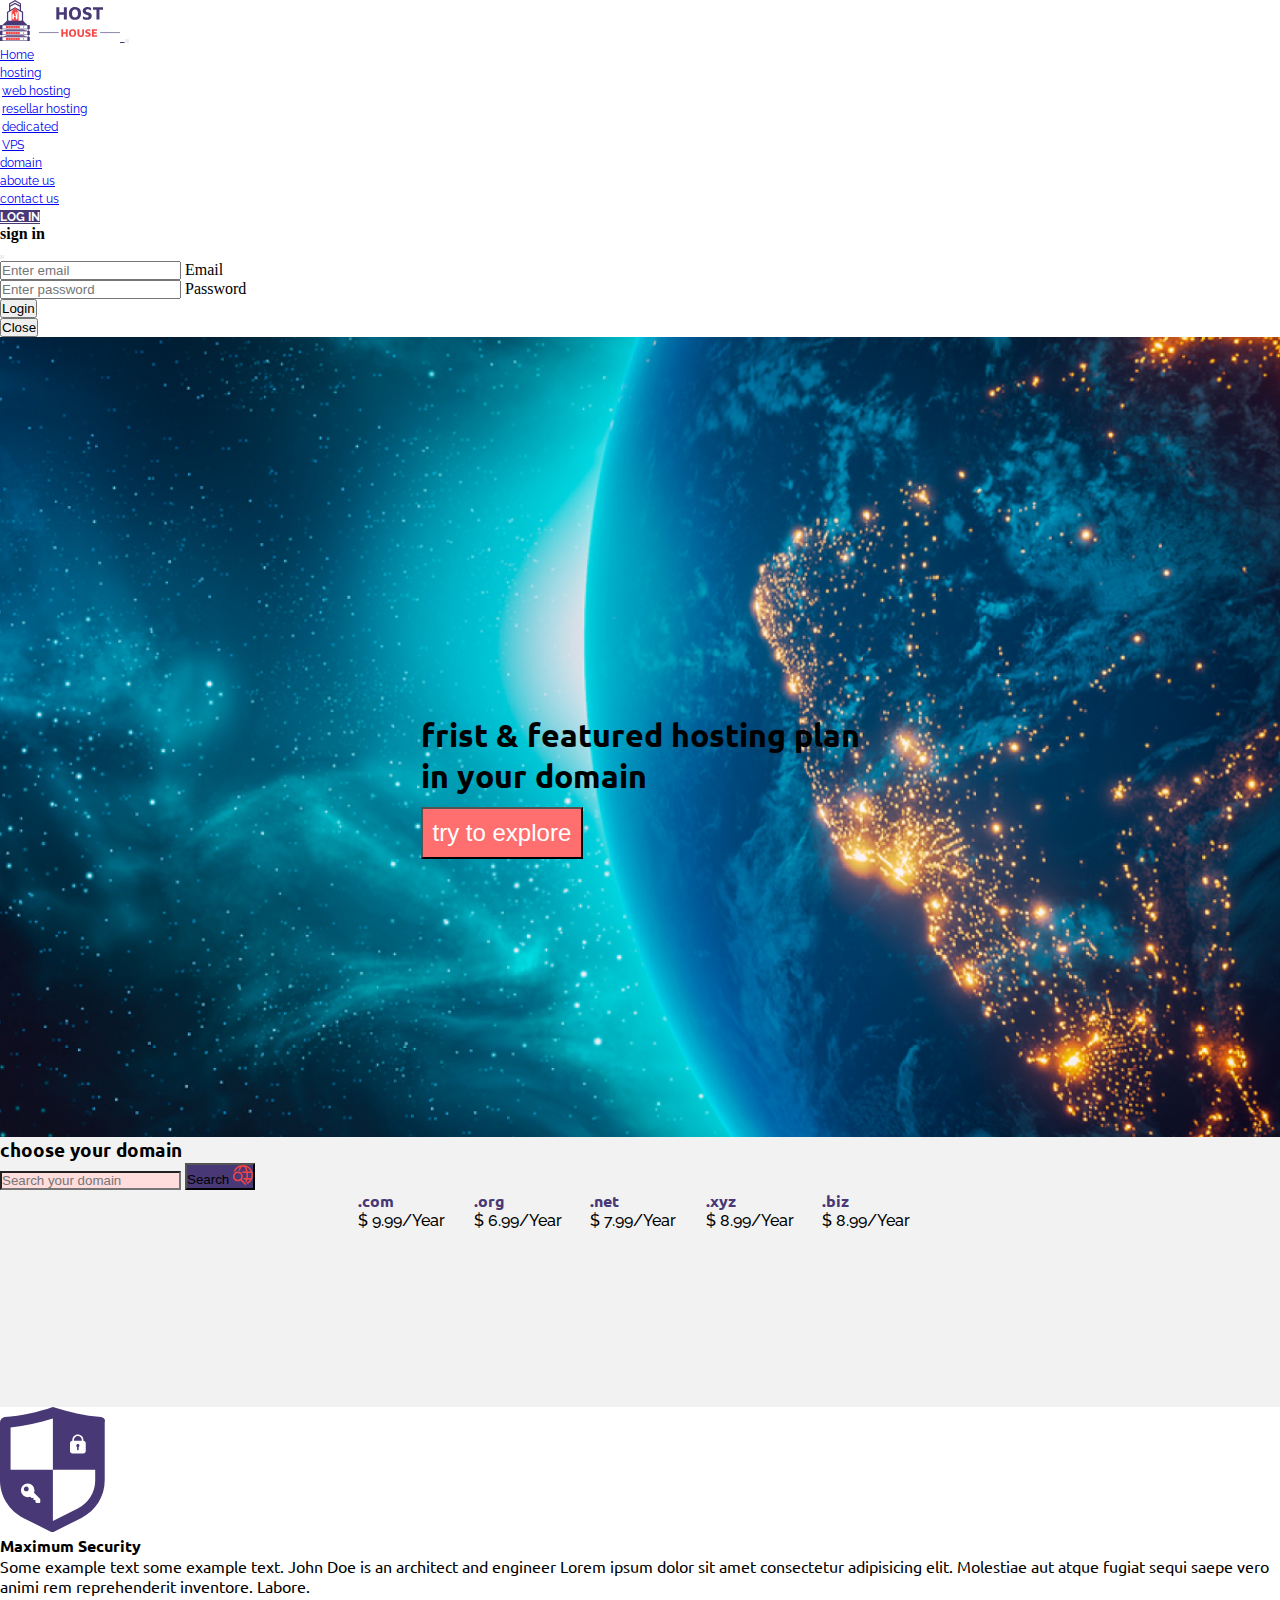
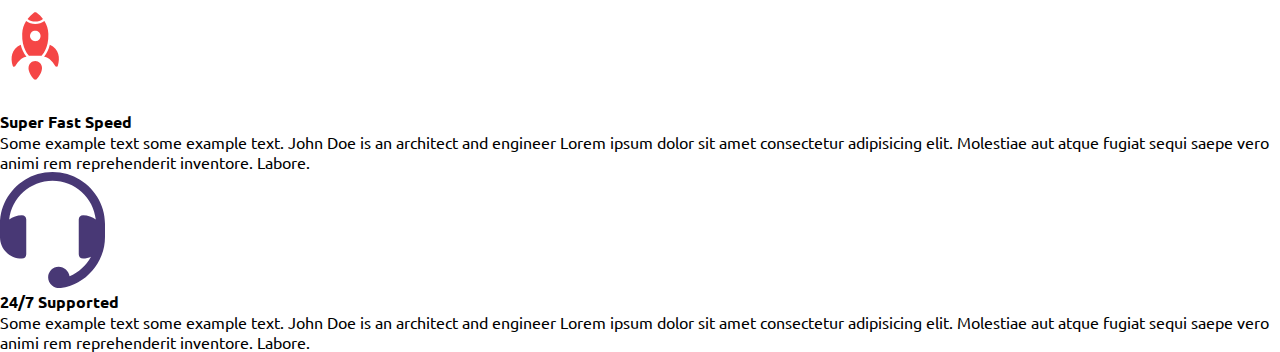
==== host-house-html.html @ 208cf55f "home older file" ====
<!doctype html>
<html lang="en">

<head>
    <title>host-house </title>
    <!-- Required meta tags -->
    <meta charset="utf-8" />
    <meta name="viewport" content="width=device-width, initial-scale=1, shrink-to-fit=no" />
    <link rel="stylesheet" href="host-house-css.css">

    <!-- Bootstrap CSS v5.2.1 -->
    <link href="https://cdn.jsdelivr.net/npm/bootstrap@5.3.2/dist/css/bootstrap.min.css" rel="stylesheet"
        integrity="sha384-T3c6CoIi6uLrA9TneNEoa7RxnatzjcDSCmG1MXxSR1GAsXEV/Dwwykc2MPK8M2HN" crossorigin="anonymous" />
</head>

<body>
        <!--start navbar -->
        <section>
            <div class="container">
                <nav class="navbar navbar-expand-md fw-medium">
                    <a class="navbar-brand" href="#">
                        <img src="./host-house-logo.svg" alt="host-house-logo" width="120px">
                    </a>
                    <!-- collapse button  -->
                    <button class="navbar-toggler float-left" type="button" data-bs-toggle="collapse"
                        data-bs-target="#mynavbar">
                        <span class="navbar-toggler-icon"></span>
                    </button>
                    <div class="collapse navbar-collapse" id="mynavbar">
                        <ul class="navbar-nav text-nowrap text-capitalize ms-auto">
                            <li class="nav-item"><a class="nav-link active" href="#">Home</a></li>

                            <li class="nav-item dropdown">
                                <a class="nav-link dropdown-toggle" role="button" data-bs-toggle="dropdown"
                                    href="#">hosting
                                </a>

                                <ul class="dropdown-menu fw-medium text-dark">

                                    <li class="dropdown-item"><a href="#" class="nav-link">web hosting</a></li>
                                    <li class="dropdown-item"><a href="#" class="nav-link">resellar hosting </a></li>
                                    <li class="dropdown-item"><a href="#" class="nav-link">dedicated</a></li>
                                    <li class="dropdown-item"><a href="#" class="nav-link">VPS</a></li>
                                </ul>
                            </li>

                            <li class="nav-item"><a class="nav-link" href="#">domain</a></li>
                            <li class="nav-item"><a class="nav-link" href="#">aboute us </a></li>
                            <li class="nav-item"><a class="nav-link" href="#">contact us </a></li>

                            <li class="nav-item"><a class="login_button btn py-1 px-3" data-bs-toggle="modal"
                                    data-bs-target="#myModal" href="#">log in</a></li>

                            <!-- modal hear -->
                            <div class="modal" id="myModal">
                                <div class="modal-dialog modal-dialog-centered  ">
                                    <div class="modal-content">

                                        <!-- Modal Header -->
                                        <div class="modal-header">
                                            <h4 class="modal-title fw-light ms-auto "> sign in </h4>
                                            <button type="button" class="btn-close" data-bs-dismiss="modal"></button>
                                        </div>

                                        <!-- Modal body -->
                                        <div class="modal-body">
                                            <form action="#">
                                                <div class="form-floating mb-3 mt-3">
                                                    <input type="text" class="form-control" id="email"
                                                        placeholder="Enter email" name="email">
                                                    <label for="email">Email</label>
                                                </div>
                                                <div class="form-floating mt-3 mb-3 ">
                                                    <input type="text" class="form-control" id="pwd"
                                                        placeholder="Enter password" name="pswd">
                                                    <label for="pwd">Password</label>
                                                </div>
                                                <button type="submit" class="btn btn-primary py-1">Login</button>
                                            </form>
                                        </div>

                                        <!-- Modal footer -->
                                        <div class="modal-footer">
                                            <button type="button" class="btn btn-danger w-100 py-0"
                                                data-bs-dismiss="modal">Close</button>
                                        </div>

                                    </div>
                                </div>
                            </div>
                            <!-- modal end -->
                        </ul>
                    </div>
                </nav>
            </div>
        </section>
        <!--end navbar -->

        <!-- start hero section  -->
        <section class="hero">
            <div class="container">
                    <div class="hero_content text-center">
                        <h1 class=" fw-bold text-uppercase text-white"> frist & featured hosting plan <br> in
                            your domain </h1>
                        <button type="button" class="mt-1 rounded border-0 text-capitalize text-nowrap"> try to explore </button>
                    </div>
            </div>
        </section>
        <!-- end hero section  -->

        <!-- start feature section -->
         <section class="feature">
            <div class="container mb-5">
                <div class="feature_content shadow rounded mb-5">
                    <h3 class="text-uppercase fw-bold text-center p-4">choose your domain </h3>

                    <form class="w-75 m-auto" action="#">
                        <div class="input-group mb-3">
                          <input type="text" class="form-control" placeholder="Search your domain" name="email">
                            <button style="background-color: #483875;" 
                             class="input-group-text fw-medium p-3 text-light" > Search <img class="mx-3" src="./search-logo.svg" alt="" width="20px"></button>
                        </div>
                      </form>

                      <div class="feature_hosting"> 
                        <div class="feature_child">
                            <h4 class="text-center">.com</h4>
                            <div class="text-center font_family">
                                <span class="fw-bold text-danger fs-5">$</span> 9.99/Year
                            </div>
                        </div>
                        <!--  -->
                        <div class="feature_child">
                            <h4 class="text-center">.org</h4>
                            <div class="text-center font_family">
                                <span class="fw-bold text-danger fs-5">$</span> 6.99/Year
                            </div>
                        </div>
                        <!--  -->
                        <div class="feature_child">
                            <h4 class="text-center">.net</h4>
                            <div class="text-center font_family">
                                <span class="fw-bold text-danger fs-5">$</span> 7.99/Year
                            </div>
                        </div>
                        <!--  -->
                        <div class="feature_child">
                            <h4 class="text-center">.xyz</h4>
                            <div class="text-center font_family">
                                <span class="fw-bold text-danger fs-5">$</span> 8.99/Year
                            </div>
                        </div>
                        <!--  -->
                        <div class="feature_child">
                            <h4 class="text-center">.biz</h4>
                            <div class="text-center font_family">
                                <span class="fw-bold text-danger fs-5">$</span> 8.99/Year
                            </div>
                        </div>
                        <!--  -->
                        
                      </div>
                </div>
            </div>
         </section>
        <!-- end feature section -->

        <!-- start card section  -->
         <section id="card">
            <div class="container mb-5">
                <div class="row">
                    <div class="col-lg-4 mt-5 col-md-6">
                        <div class="card border-0 text-center">
                            <img class="card-img-top m-auto p-4 " src="./shild-logo.svg" 
                            alt="Card image" style="width:105px">
                            <div class="card-body">
                              <h4 class=" p-3 card-title fw-bold">Maximum Security</h4>
                              <p class="card-text">Some example text some example text. John Doe is an architect and engineer Lorem ipsum dolor sit amet consectetur adipisicing elit. Molestiae aut atque fugiat sequi saepe vero animi rem reprehenderit inventore. Labore.</p>
                            </div>
                          </div>
                    </div>
                    <!--  -->
                    <div class="col-lg-4 mt-5 col-md-6">
                        <div class="card border-0 text-center">
                            <img class="card-img-top m-auto " src="./Launching-logo.svg" 
                            alt="Card image" style="width:70px">
                            <div class="card-body">
                              <h4 class=" p-3 card-title fw-bold">Super Fast Speed</h4>
                              <p class="card-text">Some example text some example text. John Doe is an architect and engineer Lorem ipsum dolor sit amet consectetur adipisicing elit. Molestiae aut atque fugiat sequi saepe vero animi rem reprehenderit inventore. Labore.</p>
                            </div>
                          </div>
                    </div>
                    <!--  -->
                    <div class="col-lg-4 mt-5 col-md-6">
                        <div class="card border-0 text-center">
                            <img class="card-img-top m-auto p-4" src="./headphone-logo.svg" 
                            alt="Card image" style="width:105px">
                            <div class="card-body">
                              <h4 class=" p-3 card-title fw-bold">24/7 Supported </h4>
                              <p class="card-text">Some example text some example text. John Doe is an architect and engineer Lorem ipsum dolor sit amet consectetur adipisicing elit. Molestiae aut atque fugiat sequi saepe vero animi rem reprehenderit inventore. Labore.</p>
                            </div>
                          </div>
                    </div>
                    <!--  -->
                </div>
            </div>
         </section>
        <!-- end card section  -->
         


    <main></main>
    <footer>
        <!-- place footer here -->
    </footer>
    <!-- Bootstrap JavaScript Libraries -->
    <script src="https://cdn.jsdelivr.net/npm/@popperjs/core@2.11.8/dist/umd/popper.min.js"
        integrity="sha384-I7E8VVD/ismYTF4hNIPjVp/Zjvgyol6VFvRkX/vR+Vc4jQkC+hVqc2pM8ODewa9r"
        crossorigin="anonymous"></script>

    <script src="https://cdn.jsdelivr.net/npm/bootstrap@5.3.2/dist/js/bootstrap.min.js"
        integrity="sha384-BBtl+eGJRgqQAUMxJ7pMwbEyER4l1g+O15P+16Ep7Q9Q+zqX6gSbd85u4mG4QzX+"
        crossorigin="anonymous"></script>
</body>

</html>
---- host-house-css.css ----
/* font link  */

@import url('https://fonts.googleapis.com/css2?family=Raleway:ital,wght@0,100..900;1,100..900&display=swap');
@import url('https://fonts.googleapis.com/css2?family=Ubuntu:ital,wght@0,300;0,400;0,500;0,700;1,300;1,400;1,500;1,700&display=swap');

:root{
    --ubunto: Ubuntu ;
    --raleway:Raleway;
    --primary:#483875 ;
}

*{
    margin: 0;
    padding: 0;
    box-sizing: border-box;
}
nav a {
    font-family: Raleway ;
    font-size: 12px !important;
}
nav .login_button{
    background-color: var(--primary);
    color: white;
    text-transform: uppercase;
    font-weight: bold;
}
nav .login_button:hover{
    border: solid 1px var(--primary);
    color:var(--primary) ;
    text-transform: uppercase;
    font-weight: bold;
}
nav a:hover{
    color: var(--primary) !important;
    letter-spacing: 1.5px;
    transition: all .5s;
    font-weight: bold;
}
.dropdown-menu a{
    padding:2px ;
}
/* start hero section */
.hero{
    background: url(./hero-image.png) no-repeat;
    width: 100%;
    height: 100vh;
    background-position: center;
    display: flex;
    align-items: center;
    justify-content: center;
    background-size: cover;
    object-fit: contain;
    font-family: "Ubuntu";
}

.hero_content button{
    padding: 8px;
    font-weight:500;
    background-color: #FF6F6F;
    color: white;
    
}
@media screen and (max-width:768px) {
    .hero{
        height: 60vh;
    }
    .hero_content h1 {
        font-size: clamp(15px, 1vw, 100px);
        line-height: 20px;
    }
    .hero_content button{
        font-size: 10px;
        
    }
}
@media screen and (min-width:768px) {
    .hero_content button{
        font-size: x-large !important;
        padding: 10px !important;
        margin-top:10px !important;
    }
}
/* start feature section  */
.feature {
    margin-top: -100px;
}
.feature_content{
    width: 100%;
    min-height: 270px;
    background-color: rgb(242, 242, 242);
    font-family: Ubuntu;
}
.feature_content input {
    background-color: #FFDDDD;
}
.feature_child{
    width: 100px;
}
.feature_child h4 {
    color: var(--primary);
}
.feature_child .font_family {
    font-family: Raleway ;
    font-weight: 500;
}
.feature_hosting{
    display: flex;
    justify-content: center;
    flex-wrap: wrap;
    gap: 16px;
    padding-bottom: 30px;
}
.feature_content form input:focus{
    background-color:#FFDDDD;
    outline: none;
    padding-left: 40px;
    transition: all 1s;
}
@media screen and (max-width:768px) {
    .feature_content form{
        width: 100% !important;
    }
}
/* start card section */
#card{
    font-family: var(--ubunto);
}
/* start plan section  */
.plan {
    font-family: var(--ubunto);
}
.card-one{
    width: auto;
    min-height: 500px;
    background-color: #ffffff;
    border-radius: 25px 0px;
    padding: 0px !important;
}
.plan .button-one {
    background-color: var(--primary);
    color: white;
   
}
.plan .button-two {
    border:solid 1px var(--primary);
}
.plan button:hover {
    border:solid 1px var(--primary);
}
.card-one .p-text{
    text-transform: capitalize;
    font-size: small;
}
.card-one ul li {
    text-transform: capitalize;
    font-size: small;
    padding: 4px;
    list-style-type: none;
    font-family: var(--raleway);
}
.card-one .card-one-bottm {
    width: 100%;
    border:none ;
    padding: 10px;
    border-radius: 0 0 25px 0px;
    background-color: var(--primary);
    color: white;
    text-transform: capitalize;
}
/* end card one  */
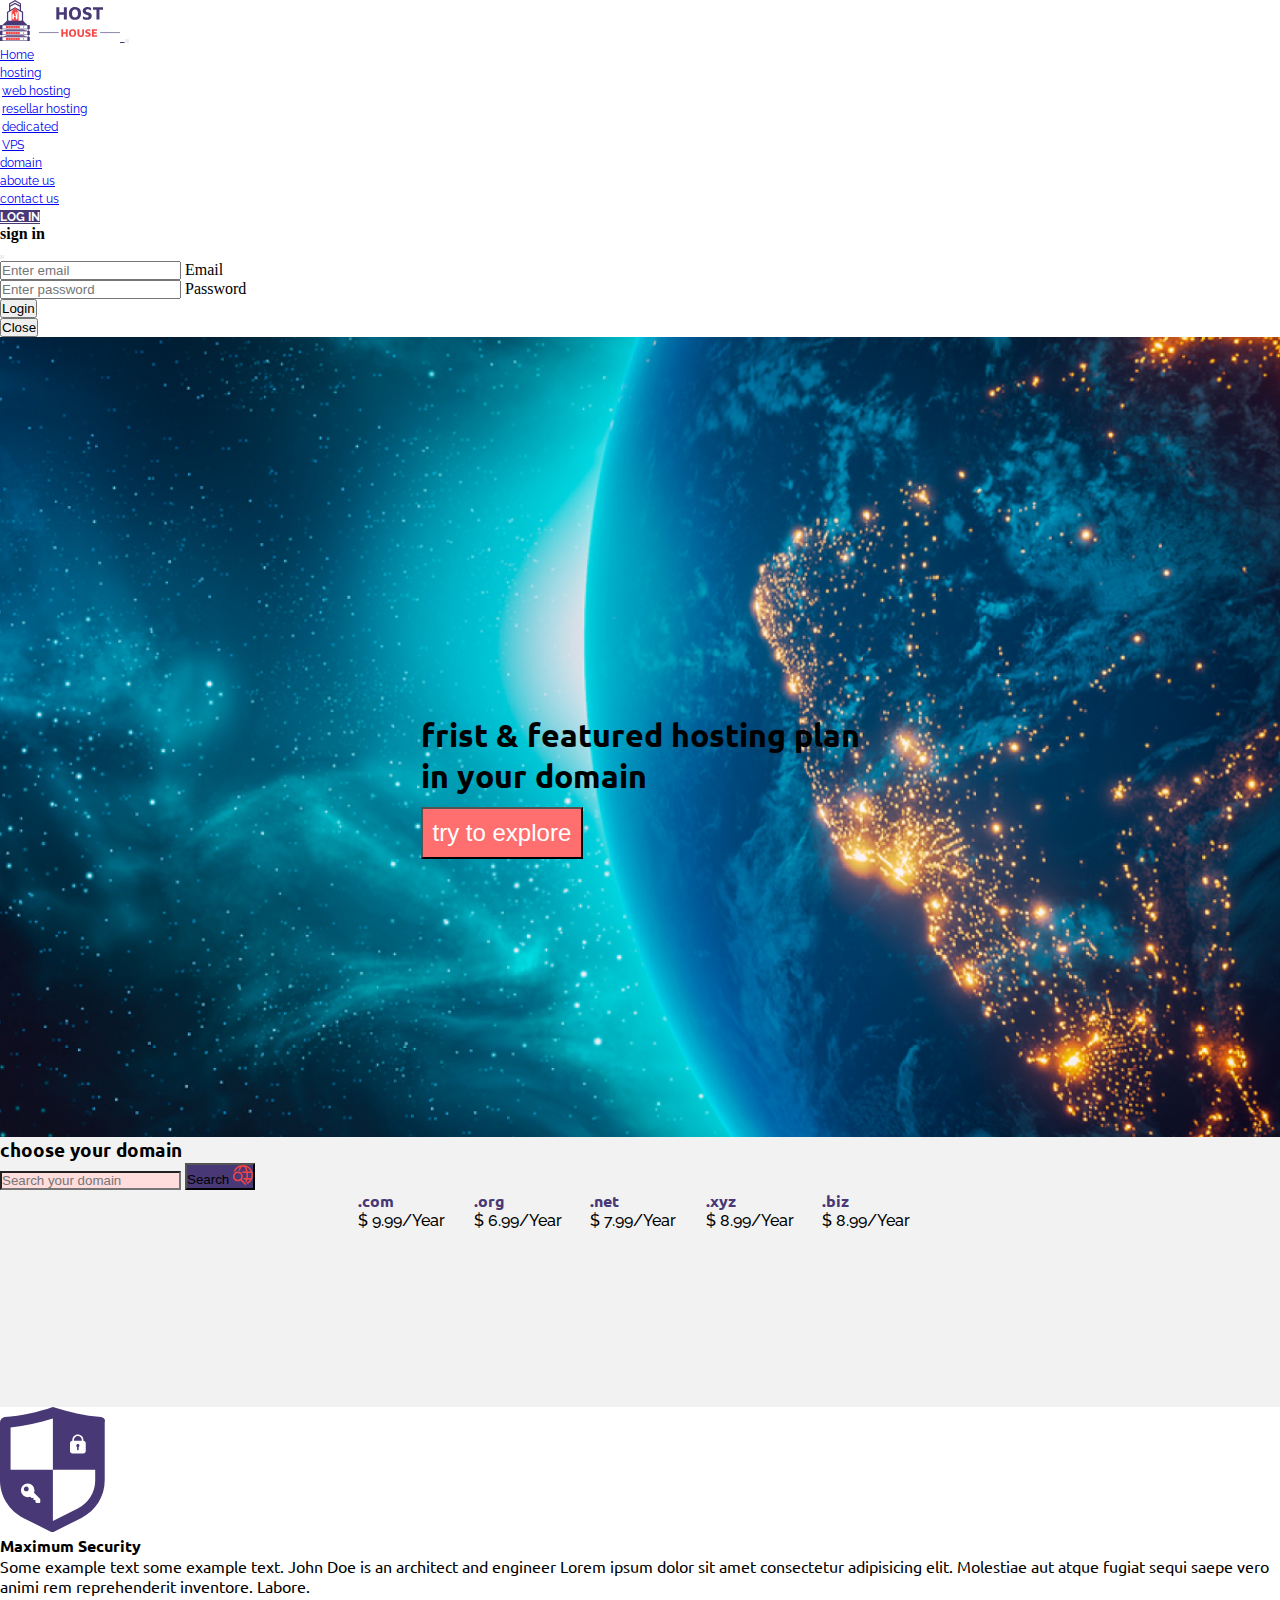
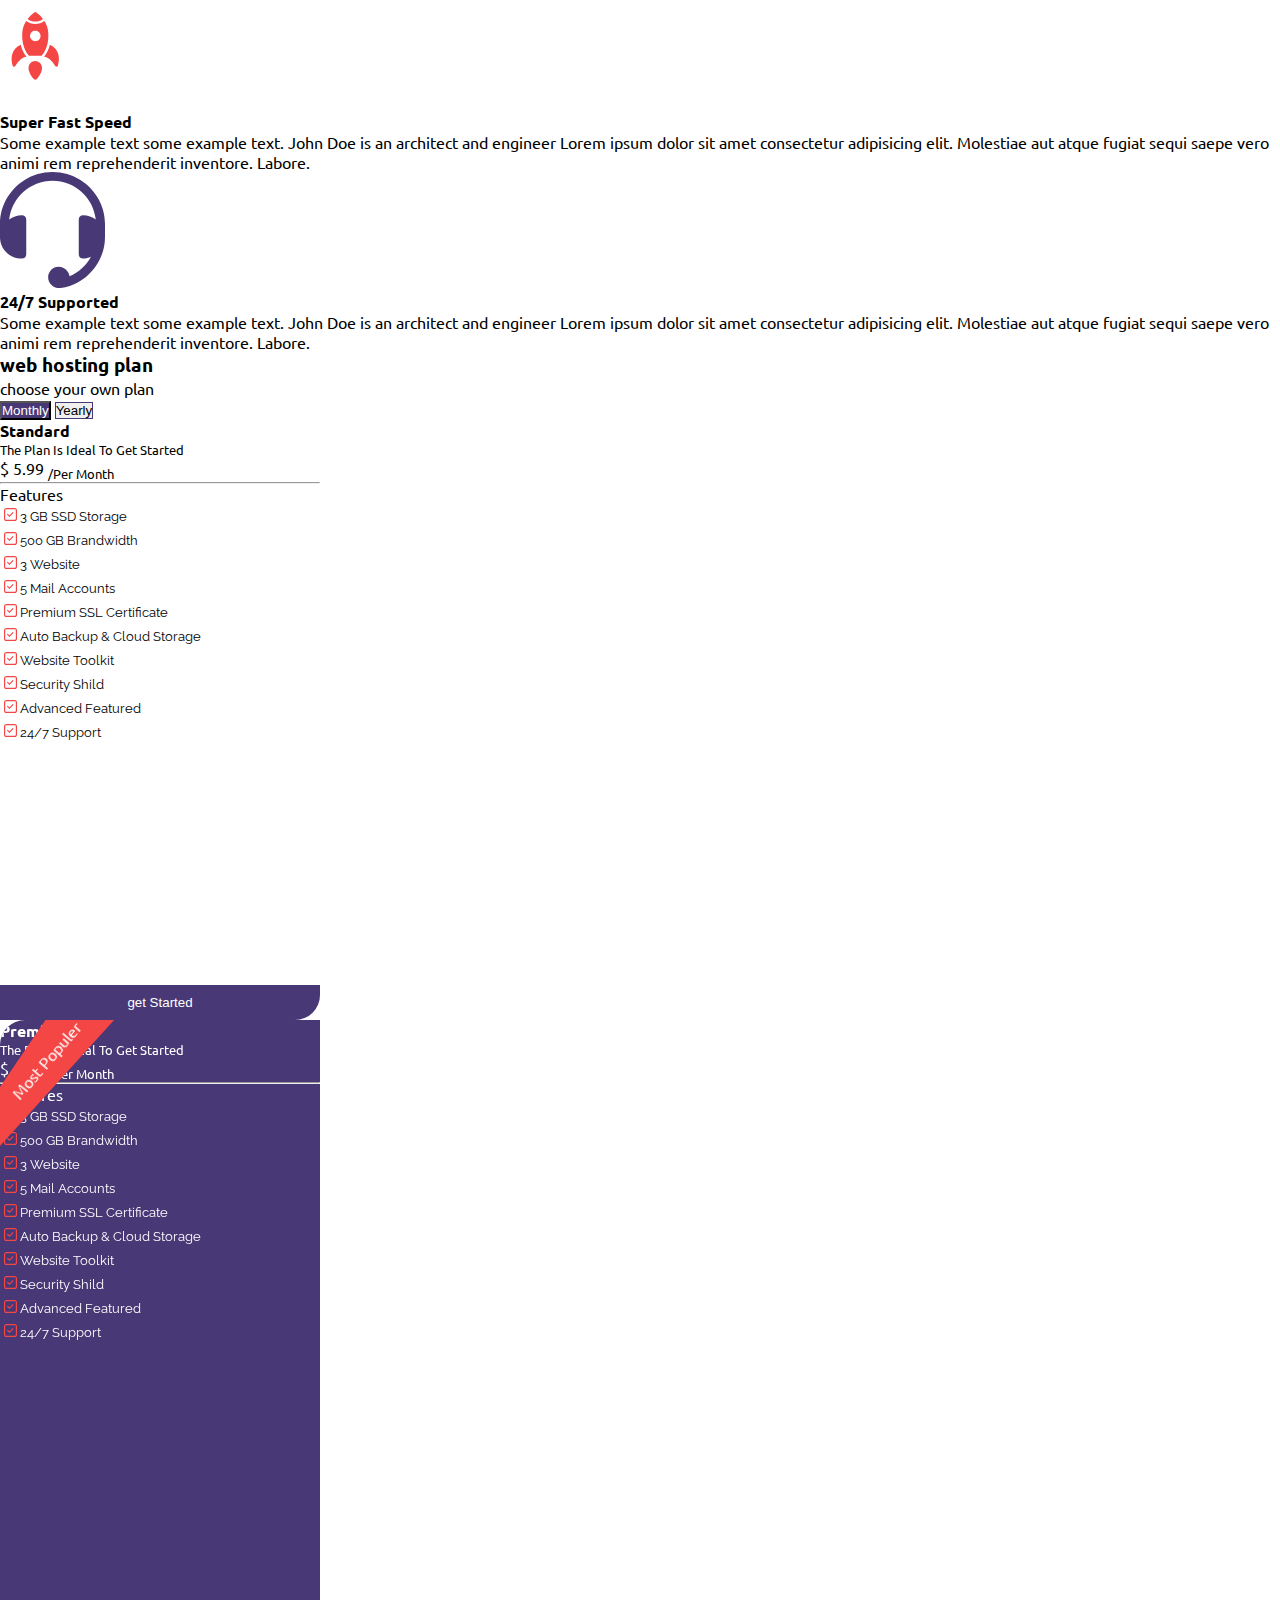
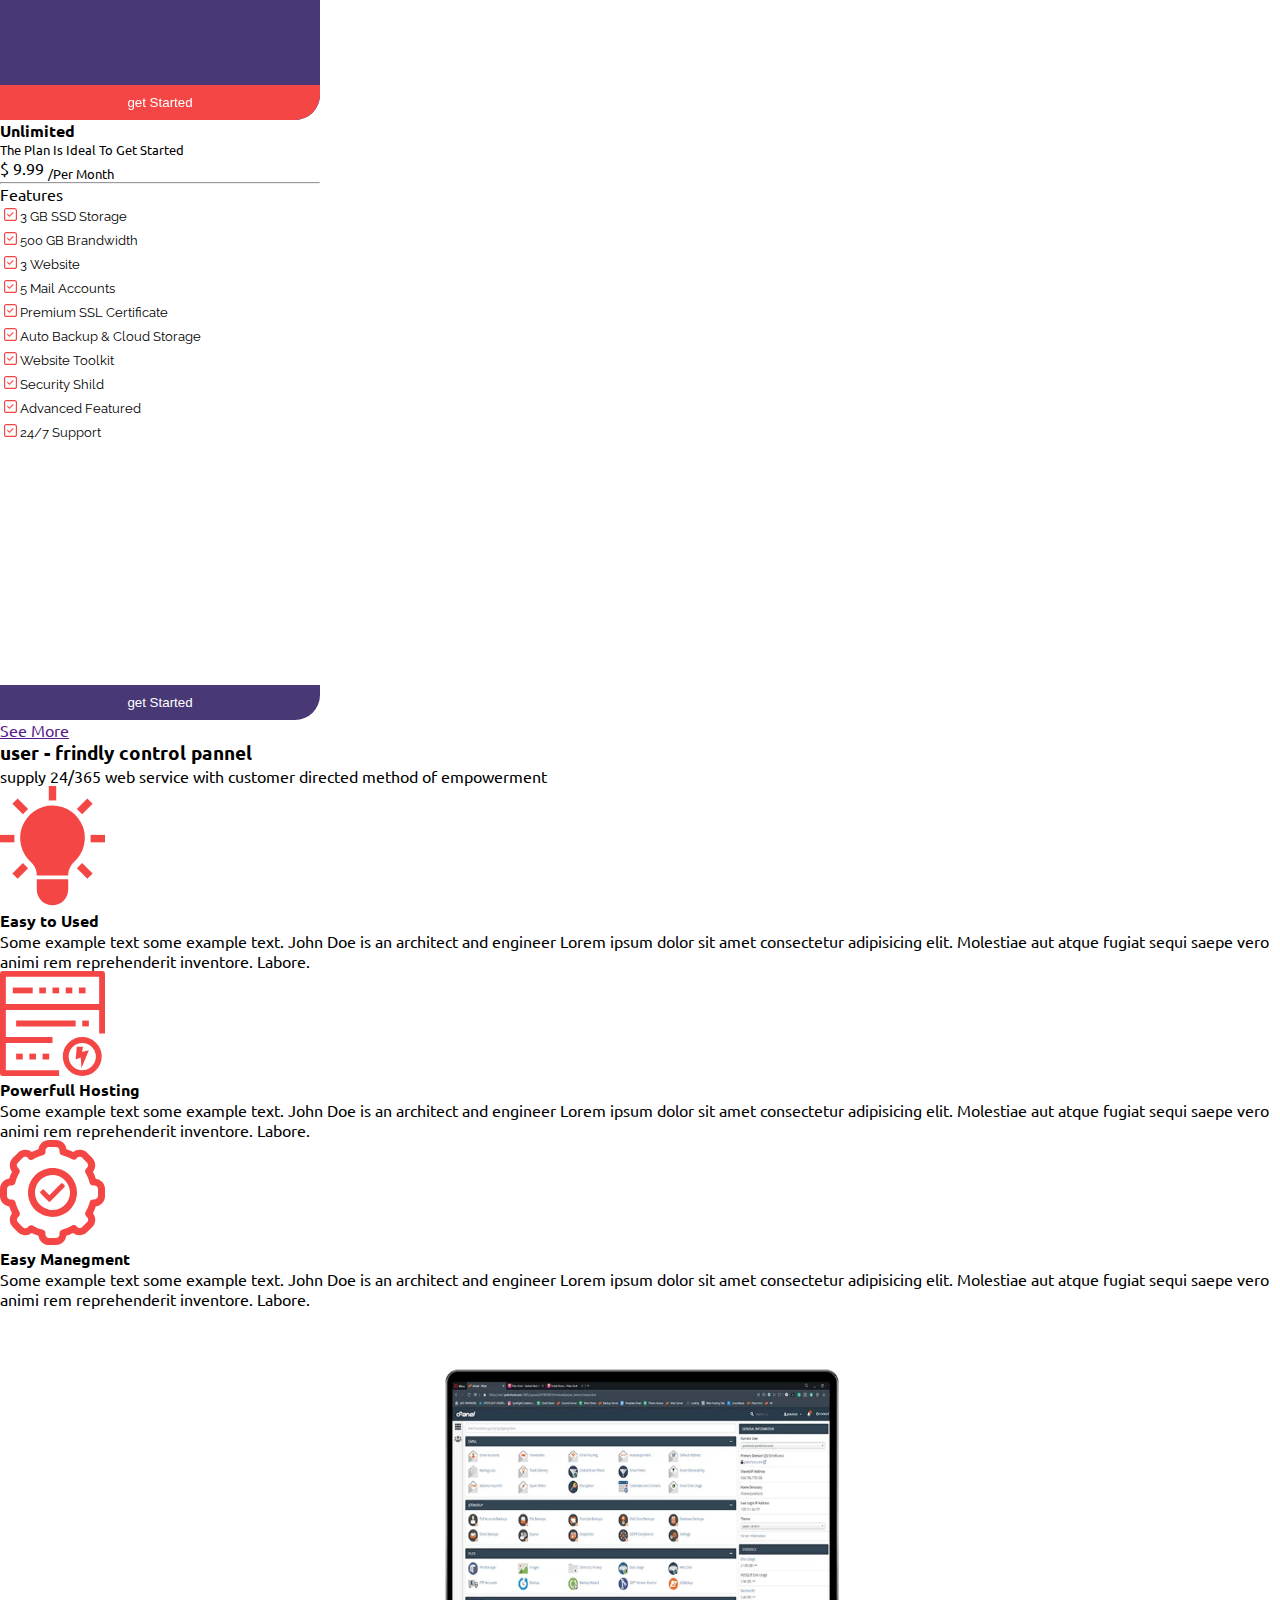
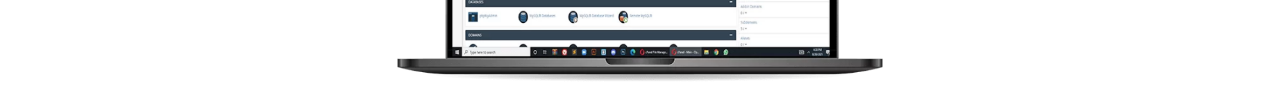
==== commit 80b00c48: "finished control pannel with responsive" ====
--- a/host-house-html.html
+++ b/host-house-html.html
@@ -206,7 +206,155 @@
             </div>
          </section>
         <!-- end card section  -->
-         
+
+        <!-- start hosting plan section  -->
+         <section class="plan">
+            <div class="container mb-5">
+                <div class="plan_text text-center text-capitalize"> 
+                <h3 class="fw-bold"> web hosting plan </h3>
+                <p class="mb-4"> choose your own plan </p>
+
+                <div class="btn-group btn-group-sm mb-5">
+                    <button type="button" class="btn button-one py-0">Monthly</button>
+                    <button type="button" class="btn button-two py-0">Yearly</button>
+                  </div>
+                </div>
+            
+            <div class="row">
+               
+                <div class="col-lg-4 col-md-6 mt-5 mb-5 card-one text-center border shadow">
+                    <h4 class="pt-4 fw-bold">Standard</h4>
+                    <p class="p-text mb-4">the plan is ideal to get started</p>
+                    <p class="mb-4"> <span class="fw-bold fs-4 text-danger ">$</span>
+                         <span class="fs-4 fw-bold">5.99</span> <sub class="fw-medium">/Per Month</sub> </p>
+                         <hr class="mx-5 text-secondary">
+                         <p class="fw-medium mb-4"> Features </p>
+                         <ul class="text-start ms-5 mb-5" >
+                            <li> <img class="me-3" src="./list-logo.svg" alt="" width="13px"> 3 GB SSD storage</li>
+                            <li> <img class="me-3" src="./list-logo.svg" alt="" width="13px"> 500 GB Brandwidth</li>
+                            <li> <img class="me-3" src="./list-logo.svg" alt="" width="13px"> 3 Website</li>
+                            <li> <img class="me-3" src="./list-logo.svg" alt="" width="13px"> 5 mail accounts </li>
+                            <li> <img class="me-3" src="./list-logo.svg" alt="" width="13px"> premium SSL certificate</li>
+                            <li> <img class="me-3" src="./list-logo.svg" alt="" width="13px"> auto backup & cloud storage </li>
+                            <li> <img class="me-3" src="./list-logo.svg" alt="" width="13px"> website toolkit </li>
+                            <li> <img class="me-3" src="./list-logo.svg" alt="" width="13px"> security shild </li>
+                            <li> <img class="me-3" src="./list-logo.svg" alt="" width="13px"> advanced featured</li>
+                            <li> <img class="me-3" src="./list-logo.svg" alt="" width="13px"> 24/7 support</li>
+                         </ul>
+                         <button class="card-one-bottm fw-medium">get started</button>
+                </div>
+           
+                <!-- end card-one -->
+                 
+                <div class="col-lg-4 col-md-6 px-2 card-one card-two text-center border shadow">
+
+                    <div class="box"> </div>
+                    <span class="rotate-text"> Most Populer </span>
+                    <h4 class="pt-5 fw-bold">Premium</h4>
+                    <p class="p-text mb-4">the plan is ideal to get started</p>
+                    <p class="mb-4"> <span class="fw-bold fs-4 text-danger ">$</span>
+                         <span class="fs-4 fw-bold">6.99</span> <sub class="fw-medium">/Per Month</sub> </p>
+                         <hr class="mx-5 text-secondary">
+                         <p class="fw-medium mb-4"> Features </p>
+                         <ul class="text-start ms-5 mb-5" >
+                            <li> <img class="me-3" src="./list-logo.svg" alt="" width="13px"> 3 GB SSD storage</li>
+                            <li> <img class="me-3" src="./list-logo.svg" alt="" width="13px"> 500 GB Brandwidth</li>
+                            <li> <img class="me-3" src="./list-logo.svg" alt="" width="13px"> 3 Website</li>
+                            <li> <img class="me-3" src="./list-logo.svg" alt="" width="13px"> 5 mail accounts </li>
+                            <li> <img class="me-3" src="./list-logo.svg" alt="" width="13px"> premium SSL certificate</li>
+                            <li> <img class="me-3" src="./list-logo.svg" alt="" width="13px"> auto backup & cloud storage </li>
+                            <li> <img class="me-3" src="./list-logo.svg" alt="" width="13px"> website toolkit </li>
+                            <li> <img class="me-3" src="./list-logo.svg" alt="" width="13px"> security shild </li>
+                            <li> <img class="me-3" src="./list-logo.svg" alt="" width="13px"> advanced featured</li>
+                            <li> <img class="me-3" src="./list-logo.svg" alt="" width="13px"> 24/7 support</li>
+                         </ul>
+                         <button class="card-one-bottm fw-medium card-two-bottom">get started</button>
+                </div>
+            
+                 <!--  end card-two -->
+                   
+                 <div class="col-lg-4 col-md-6 mt-5 card-one text-center border shadow">
+                    <h4 class="pt-4 fw-bold">Unlimited</h4>
+                    <p class="p-text mb-4">the plan is ideal to get started</p>
+                    <p class="mb-4"> <span class="fw-bold fs-4 text-danger ">$</span>
+                         <span class="fs-4 fw-bold">9.99</span> <sub class="fw-medium">/Per Month</sub> </p>
+                         <hr class="mx-5 text-secondary">
+                         <p class="fw-medium mb-4"> Features </p>
+                         <ul class="text-start ms-5 mb-5" >
+                            <li> <img class="me-3" src="./list-logo.svg" alt="" width="13px"> 3 GB SSD storage</li>
+                            <li> <img class="me-3" src="./list-logo.svg" alt="" width="13px"> 500 GB Brandwidth</li>
+                            <li> <img class="me-3" src="./list-logo.svg" alt="" width="13px"> 3 Website</li>
+                            <li> <img class="me-3" src="./list-logo.svg" alt="" width="13px"> 5 mail accounts </li>
+                            <li> <img class="me-3" src="./list-logo.svg" alt="" width="13px"> premium SSL certificate</li>
+                            <li> <img class="me-3" src="./list-logo.svg" alt="" width="13px"> auto backup & cloud storage </li>
+                            <li> <img class="me-3" src="./list-logo.svg" alt="" width="13px"> website toolkit </li>
+                            <li> <img class="me-3" src="./list-logo.svg" alt="" width="13px"> security shild </li>
+                            <li> <img class="me-3" src="./list-logo.svg" alt="" width="13px"> advanced featured</li>
+                            <li> <img class="me-3" src="./list-logo.svg" alt="" width="13px"> 24/7 support</li>
+                         </ul>
+                         <button class="card-one-bottm fw-medium">get started</button>
+                </div>
+            
+                   <!-- end card-three -->
+                
+            </div>
+            <div class="text-center mt-4">
+                <a class="fw-medium text-dark" href=""> See More </a>
+            </div>
+            </div>
+         </section>
+        <!-- end hosting plan section ****************gap problem   -->
+
+         <!-- start-control pannel -->
+          <section id="control-pannel">
+            <div class="container mb-5">
+                <div class="control-pannel-content text-center text-capitalize">
+                    <h3 class="fw-bold"> user - frindly control pannel </h3>
+                    <p>supply 24/365 web service with customer directed method of empowerment</p>
+                </div>
+                <div class="row">
+                    <div class="col-md-6">
+                        <div class="column">
+                            <div class="pannel-card1">
+
+                                <div class="card border-0 text-center">
+                                    <img class="card-img-top m-auto p-4 " src="./bulb-icon.svg" 
+                                    alt="Card image" style="width:105px">
+                                    <div class="card-body">
+                                      <h4 class=" p-3 card-title fw-bold">Easy to Used</h4>
+                                      <p class="card-text">Some example text some example text. John Doe is an architect and engineer Lorem ipsum dolor sit amet consectetur adipisicing elit. Molestiae aut atque fugiat sequi saepe vero animi rem reprehenderit inventore. Labore.</p>
+                                    </div>
+                                  </div>
+                                  <!--  -->
+                                  <div class="card border-0 text-center">
+                                    <img class="card-img-top m-auto p-4 " src="./power-house-icone.svg" 
+                                    alt="Card image" style="width:105px">
+                                    <div class="card-body">
+                                      <h4 class=" p-3 card-title fw-bold">Powerfull Hosting </h4>
+                                      <p class="card-text">Some example text some example text. John Doe is an architect and engineer Lorem ipsum dolor sit amet consectetur adipisicing elit. Molestiae aut atque fugiat sequi saepe vero animi rem reprehenderit inventore. Labore.</p>
+                                    </div>
+                                  </div>
+                                  <!--  -->
+                                  <div class="card border-0 text-center">
+                                    <img class="card-img-top m-auto p-4 " src="manegment-icon.svg" 
+                                    alt="Card image" style="width:105px">
+                                    <div class="card-body">
+                                      <h4 class=" p-3 card-title fw-bold">Easy Manegment</h4>
+                                      <p class="card-text">Some example text some example text. John Doe is an architect and engineer Lorem ipsum dolor sit amet consectetur adipisicing elit. Molestiae aut atque fugiat sequi saepe vero animi rem reprehenderit inventore. Labore.</p>
+                                    </div>
+                                  </div>
+                                  <!--  -->
+                            </div>
+                        </div>
+                    </div>
+                    <div class="col-md-6 laptop-img">
+                        <img style="" src="./laptop-img.png" alt="" class="laptop-main-img">
+                    </div>
+                </div>
+            </div>
+
+          </section>
+         <!-- end-control pannel -->
 
 
     <main></main>
--- a/host-house-css.css
+++ b/host-house-css.css
@@ -130,11 +130,12 @@
     font-family: var(--ubunto);
 }
 .card-one{
-    width: auto;
-    min-height: 500px;
+    width: 25%;
+    height: 600px;
     background-color: #ffffff;
     border-radius: 25px 0px;
     padding: 0px !important;
+    position: relative;
 }
 .plan .button-one {
     background-color: var(--primary);
@@ -166,5 +167,65 @@
     background-color: var(--primary);
     color: white;
     text-transform: capitalize;
-}
-/* end card one  */+    position: absolute;
+    bottom: 0;
+    left: 0;
+}
+/* start card two  */
+.card-two{
+    background-color: var(--primary);
+    color: white;
+    perspective: 100px;
+    perspective-origin: left;
+    width: 25%;
+    min-height: 700px;
+    overflow: hidden;
+    padding: 0 !important;
+    position: relative;
+    perspective: 100px;
+    perspective-origin: left;
+}
+.card-two .box{
+    
+    width: 50px;
+    height: 200px;
+    background-color:#F54646;
+    transform: rotateZ(287deg) rotateX(31deg) rotateY(341deg);
+    flex-shrink: 0;
+    position: absolute;
+    top: -60px;
+    left: 20px;
+    
+}
+.card-two-bottom{
+    position: fixed;
+    bottom: 0;
+    left: 0;
+    background-color: #F54646 !important;
+}
+.rotate-text{
+   position: absolute;
+   top: 30px;
+   left: -2px;
+   transform: rotate(-49deg);
+}
+/* start control pannel */
+#control-pannel{
+    font-family: var(--ubunto);
+}
+.laptop-img{
+    display: flex;
+    justify-content: center;
+    align-items: center;
+}
+@media screen and (max-width:768px) {
+    .pannel-card1{
+        width: 100%;
+    }
+}
+.laptop-main-img{
+    max-width: 500px;
+    width: 100%;
+    height: auto;
+    padding-top: 40px;
+}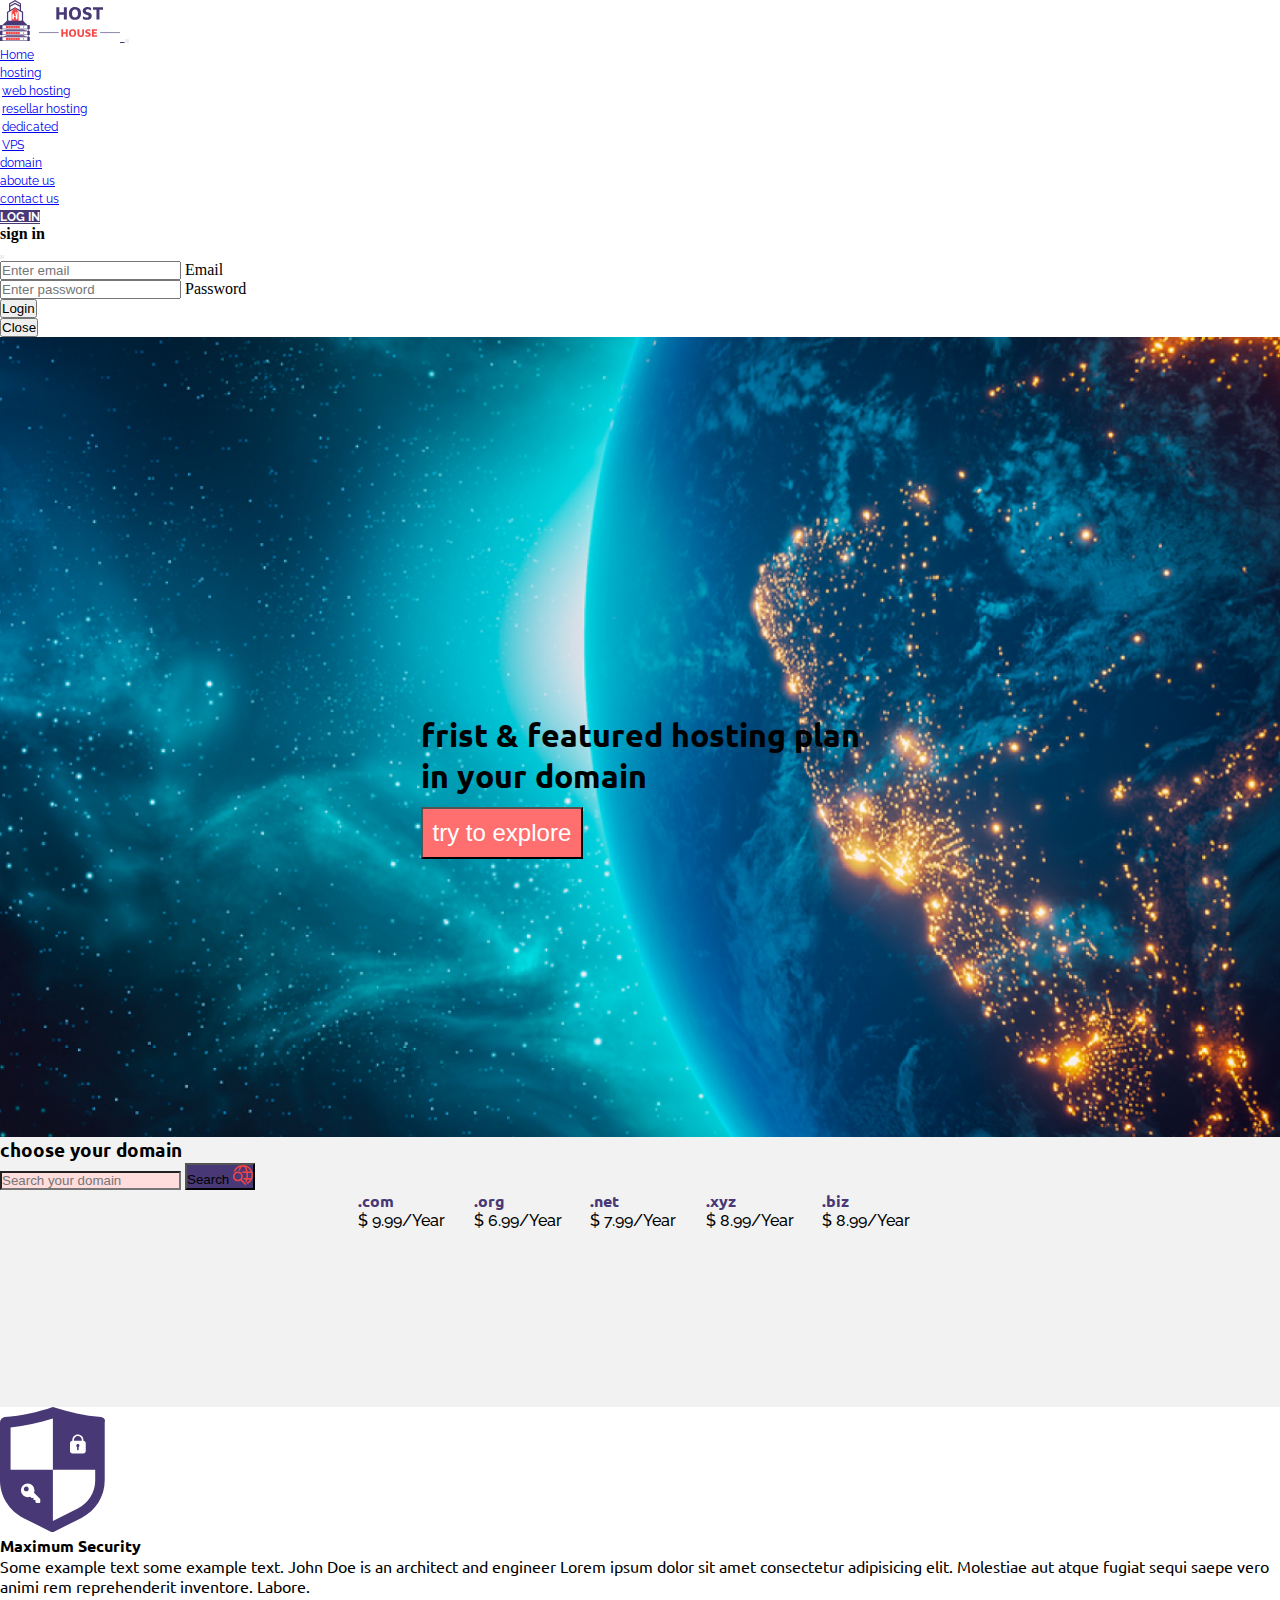
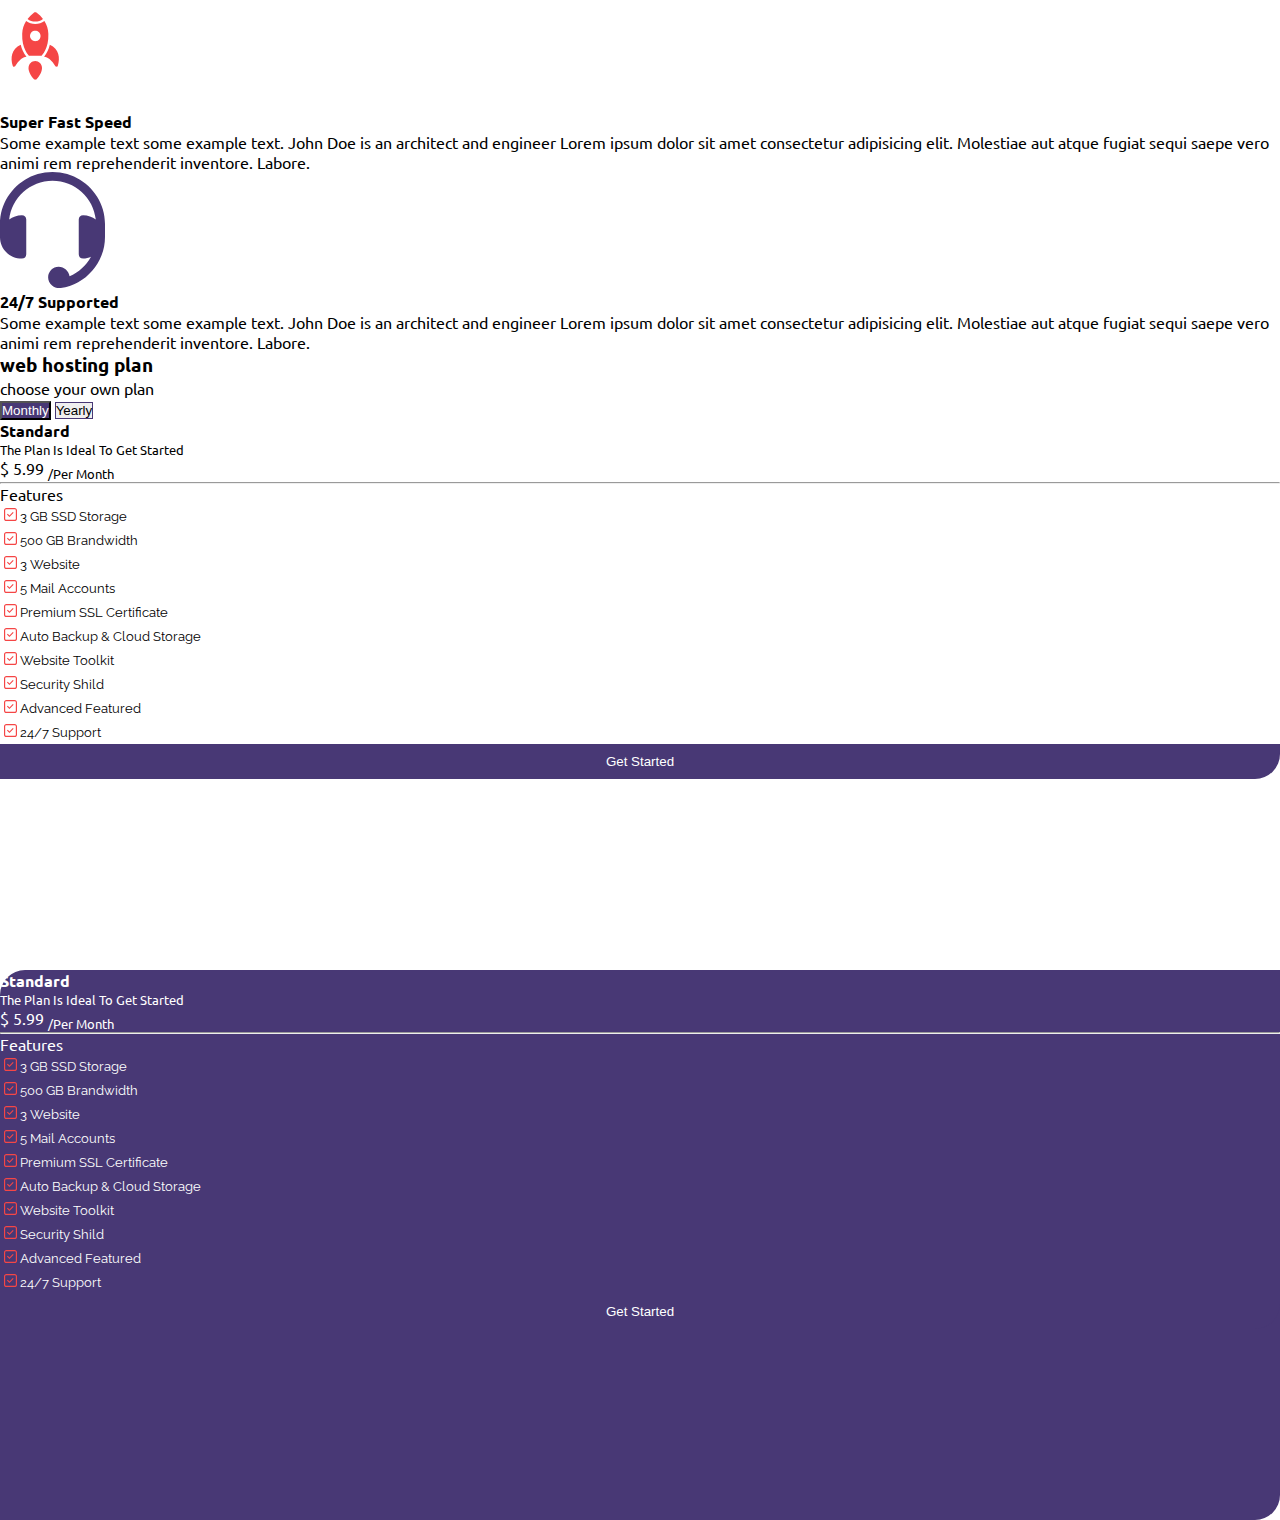
==== commit 8f84922c: "Home work" ====
--- a/host-house-html.html
+++ b/host-house-html.html
@@ -206,6 +206,7 @@
             </div>
          </section>
         <!-- end card section  -->
+         
 
         <!-- start hosting plan section  -->
          <section class="plan">
@@ -220,9 +221,9 @@
                   </div>
                 </div>
             
-            <div class="row">
-               
-                <div class="col-lg-4 col-md-6 mt-5 mb-5 card-one text-center border shadow">
+            <div class="row gap-5">
+
+                <div class="col-md-4 card-one text-center shadow">
                     <h4 class="pt-4 fw-bold">Standard</h4>
                     <p class="p-text mb-4">the plan is ideal to get started</p>
                     <p class="mb-4"> <span class="fw-bold fs-4 text-danger ">$</span>
@@ -243,41 +244,12 @@
                          </ul>
                          <button class="card-one-bottm fw-medium">get started</button>
                 </div>
-           
-                <!-- end card-one -->
-                 
-                <div class="col-lg-4 col-md-6 px-2 card-one card-two text-center border shadow">
-
-                    <div class="box"> </div>
-                    <span class="rotate-text"> Most Populer </span>
-                    <h4 class="pt-5 fw-bold">Premium</h4>
+                <!-- end card one  -->
+                <div class="col-md-4 card-one card-premium text-center shadow">
+                    <h4 class="pt-4 fw-bold">Standard</h4>
                     <p class="p-text mb-4">the plan is ideal to get started</p>
                     <p class="mb-4"> <span class="fw-bold fs-4 text-danger ">$</span>
-                         <span class="fs-4 fw-bold">6.99</span> <sub class="fw-medium">/Per Month</sub> </p>
-                         <hr class="mx-5 text-secondary">
-                         <p class="fw-medium mb-4"> Features </p>
-                         <ul class="text-start ms-5 mb-5" >
-                            <li> <img class="me-3" src="./list-logo.svg" alt="" width="13px"> 3 GB SSD storage</li>
-                            <li> <img class="me-3" src="./list-logo.svg" alt="" width="13px"> 500 GB Brandwidth</li>
-                            <li> <img class="me-3" src="./list-logo.svg" alt="" width="13px"> 3 Website</li>
-                            <li> <img class="me-3" src="./list-logo.svg" alt="" width="13px"> 5 mail accounts </li>
-                            <li> <img class="me-3" src="./list-logo.svg" alt="" width="13px"> premium SSL certificate</li>
-                            <li> <img class="me-3" src="./list-logo.svg" alt="" width="13px"> auto backup & cloud storage </li>
-                            <li> <img class="me-3" src="./list-logo.svg" alt="" width="13px"> website toolkit </li>
-                            <li> <img class="me-3" src="./list-logo.svg" alt="" width="13px"> security shild </li>
-                            <li> <img class="me-3" src="./list-logo.svg" alt="" width="13px"> advanced featured</li>
-                            <li> <img class="me-3" src="./list-logo.svg" alt="" width="13px"> 24/7 support</li>
-                         </ul>
-                         <button class="card-one-bottm fw-medium card-two-bottom">get started</button>
-                </div>
-            
-                 <!--  end card-two -->
-                   
-                 <div class="col-lg-4 col-md-6 mt-5 card-one text-center border shadow">
-                    <h4 class="pt-4 fw-bold">Unlimited</h4>
-                    <p class="p-text mb-4">the plan is ideal to get started</p>
-                    <p class="mb-4"> <span class="fw-bold fs-4 text-danger ">$</span>
-                         <span class="fs-4 fw-bold">9.99</span> <sub class="fw-medium">/Per Month</sub> </p>
+                         <span class="fs-4 fw-bold">5.99</span> <sub class="fw-medium">/Per Month</sub> </p>
                          <hr class="mx-5 text-secondary">
                          <p class="fw-medium mb-4"> Features </p>
                          <ul class="text-start ms-5 mb-5" >
@@ -294,67 +266,11 @@
                          </ul>
                          <button class="card-one-bottm fw-medium">get started</button>
                 </div>
-            
-                   <!-- end card-three -->
-                
-            </div>
-            <div class="text-center mt-4">
-                <a class="fw-medium text-dark" href=""> See More </a>
+                <!--  -->
             </div>
             </div>
          </section>
-        <!-- end hosting plan section ****************gap problem   -->
-
-         <!-- start-control pannel -->
-          <section id="control-pannel">
-            <div class="container mb-5">
-                <div class="control-pannel-content text-center text-capitalize">
-                    <h3 class="fw-bold"> user - frindly control pannel </h3>
-                    <p>supply 24/365 web service with customer directed method of empowerment</p>
-                </div>
-                <div class="row">
-                    <div class="col-md-6">
-                        <div class="column">
-                            <div class="pannel-card1">
-
-                                <div class="card border-0 text-center">
-                                    <img class="card-img-top m-auto p-4 " src="./bulb-icon.svg" 
-                                    alt="Card image" style="width:105px">
-                                    <div class="card-body">
-                                      <h4 class=" p-3 card-title fw-bold">Easy to Used</h4>
-                                      <p class="card-text">Some example text some example text. John Doe is an architect and engineer Lorem ipsum dolor sit amet consectetur adipisicing elit. Molestiae aut atque fugiat sequi saepe vero animi rem reprehenderit inventore. Labore.</p>
-                                    </div>
-                                  </div>
-                                  <!--  -->
-                                  <div class="card border-0 text-center">
-                                    <img class="card-img-top m-auto p-4 " src="./power-house-icone.svg" 
-                                    alt="Card image" style="width:105px">
-                                    <div class="card-body">
-                                      <h4 class=" p-3 card-title fw-bold">Powerfull Hosting </h4>
-                                      <p class="card-text">Some example text some example text. John Doe is an architect and engineer Lorem ipsum dolor sit amet consectetur adipisicing elit. Molestiae aut atque fugiat sequi saepe vero animi rem reprehenderit inventore. Labore.</p>
-                                    </div>
-                                  </div>
-                                  <!--  -->
-                                  <div class="card border-0 text-center">
-                                    <img class="card-img-top m-auto p-4 " src="manegment-icon.svg" 
-                                    alt="Card image" style="width:105px">
-                                    <div class="card-body">
-                                      <h4 class=" p-3 card-title fw-bold">Easy Manegment</h4>
-                                      <p class="card-text">Some example text some example text. John Doe is an architect and engineer Lorem ipsum dolor sit amet consectetur adipisicing elit. Molestiae aut atque fugiat sequi saepe vero animi rem reprehenderit inventore. Labore.</p>
-                                    </div>
-                                  </div>
-                                  <!--  -->
-                            </div>
-                        </div>
-                    </div>
-                    <div class="col-md-6 laptop-img">
-                        <img style="" src="./laptop-img.png" alt="" class="laptop-main-img">
-                    </div>
-                </div>
-            </div>
-
-          </section>
-         <!-- end-control pannel -->
+        <!-- end hosting plan section  -->
 
 
     <main></main>
--- a/host-house-css.css
+++ b/host-house-css.css
@@ -130,12 +130,11 @@
     font-family: var(--ubunto);
 }
 .card-one{
-    width: 25%;
-    height: 600px;
+    width: auto;
+    min-height: 550px;
     background-color: #ffffff;
     border-radius: 25px 0px;
     padding: 0px !important;
-    position: relative;
 }
 .plan .button-one {
     background-color: var(--primary);
@@ -167,65 +166,9 @@
     background-color: var(--primary);
     color: white;
     text-transform: capitalize;
-    position: absolute;
-    bottom: 0;
-    left: 0;
 }
-/* start card two  */
-.card-two{
-    background-color: var(--primary);
-    color: white;
-    perspective: 100px;
-    perspective-origin: left;
-    width: 25%;
-    min-height: 700px;
-    overflow: hidden;
-    padding: 0 !important;
-    position: relative;
-    perspective: 100px;
-    perspective-origin: left;
-}
-.card-two .box{
-    
-    width: 50px;
-    height: 200px;
-    background-color:#F54646;
-    transform: rotateZ(287deg) rotateX(31deg) rotateY(341deg);
-    flex-shrink: 0;
-    position: absolute;
-    top: -60px;
-    left: 20px;
-    
-}
-.card-two-bottom{
-    position: fixed;
-    bottom: 0;
-    left: 0;
-    background-color: #F54646 !important;
-}
-.rotate-text{
-   position: absolute;
-   top: 30px;
-   left: -2px;
-   transform: rotate(-49deg);
-}
-/* start control pannel */
-#control-pannel{
-    font-family: var(--ubunto);
-}
-.laptop-img{
-    display: flex;
-    justify-content: center;
-    align-items: center;
-}
-@media screen and (max-width:768px) {
-    .pannel-card1{
-        width: 100%;
-    }
-}
-.laptop-main-img{
-    max-width: 500px;
-    width: 100%;
-    height: auto;
-    padding-top: 40px;
+/* end card one  */
+.card-premium{
+   background-color: #483875;
+   color: white;
 }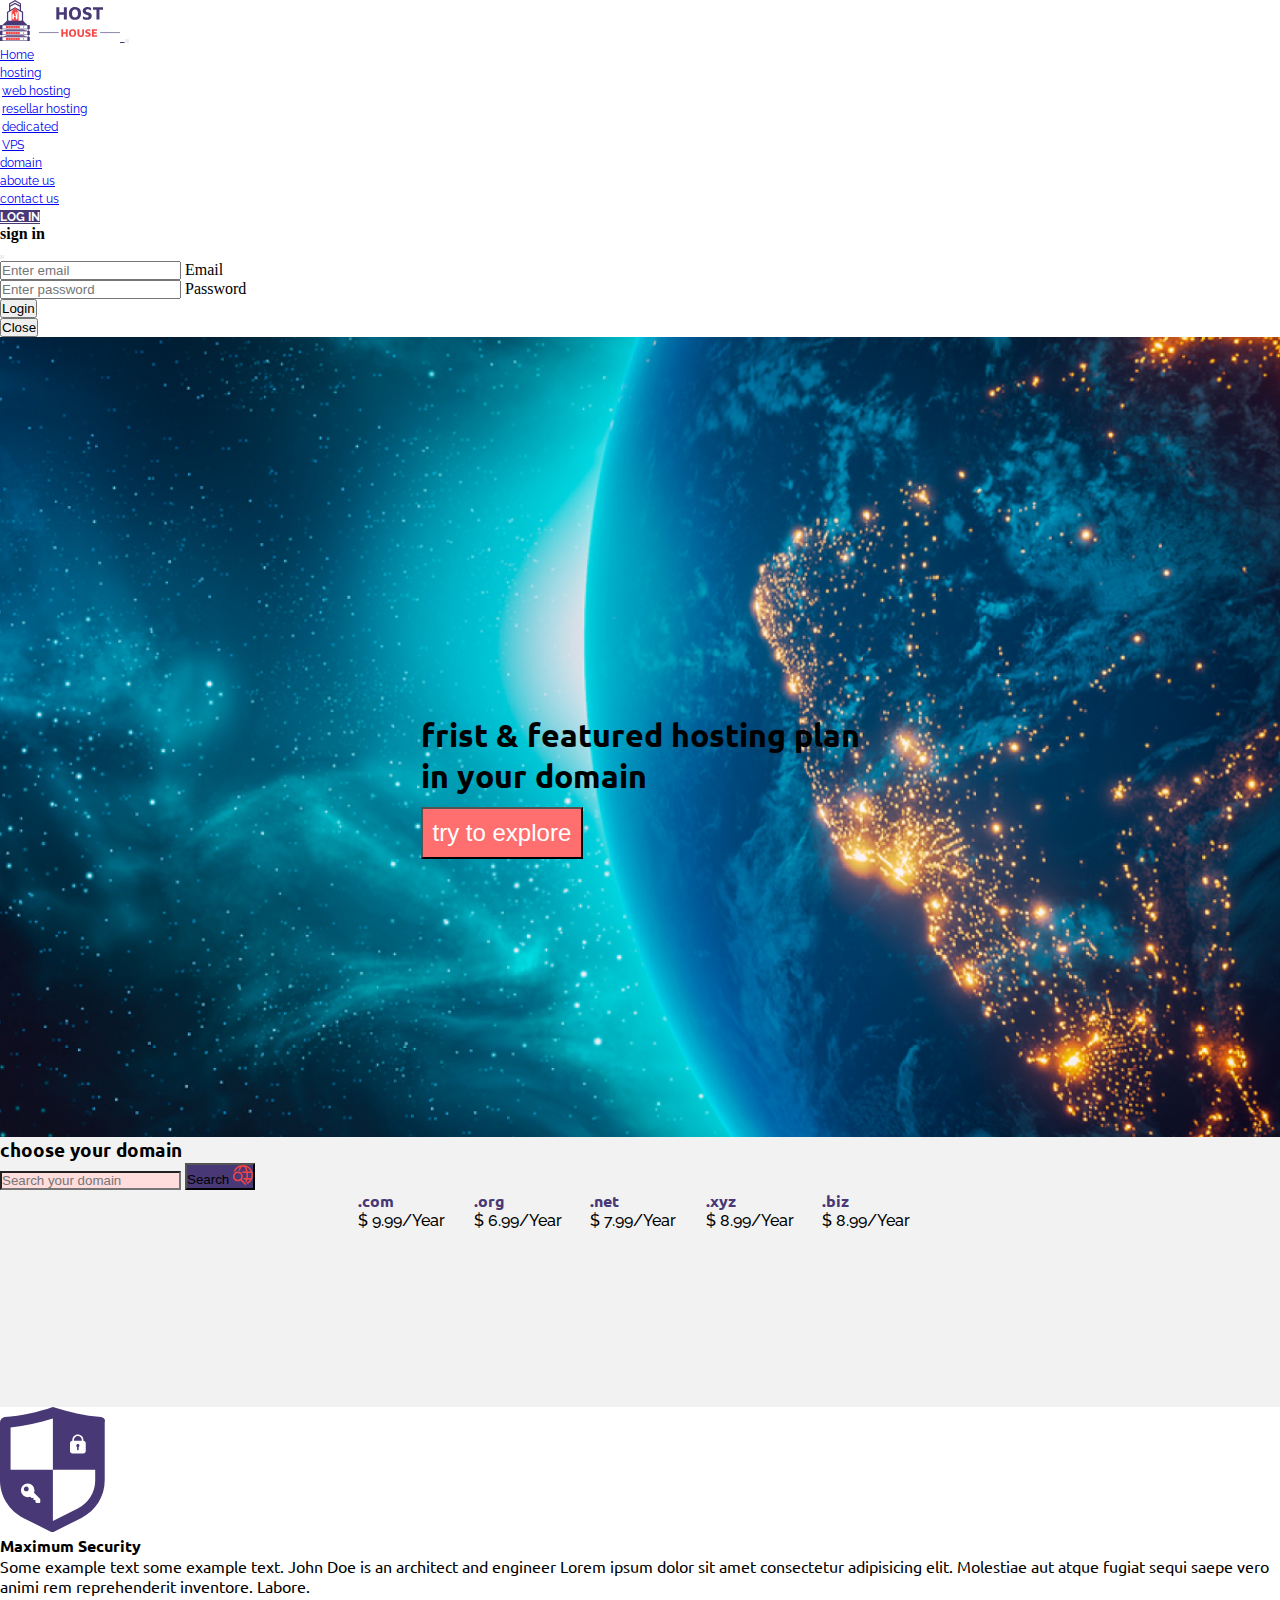
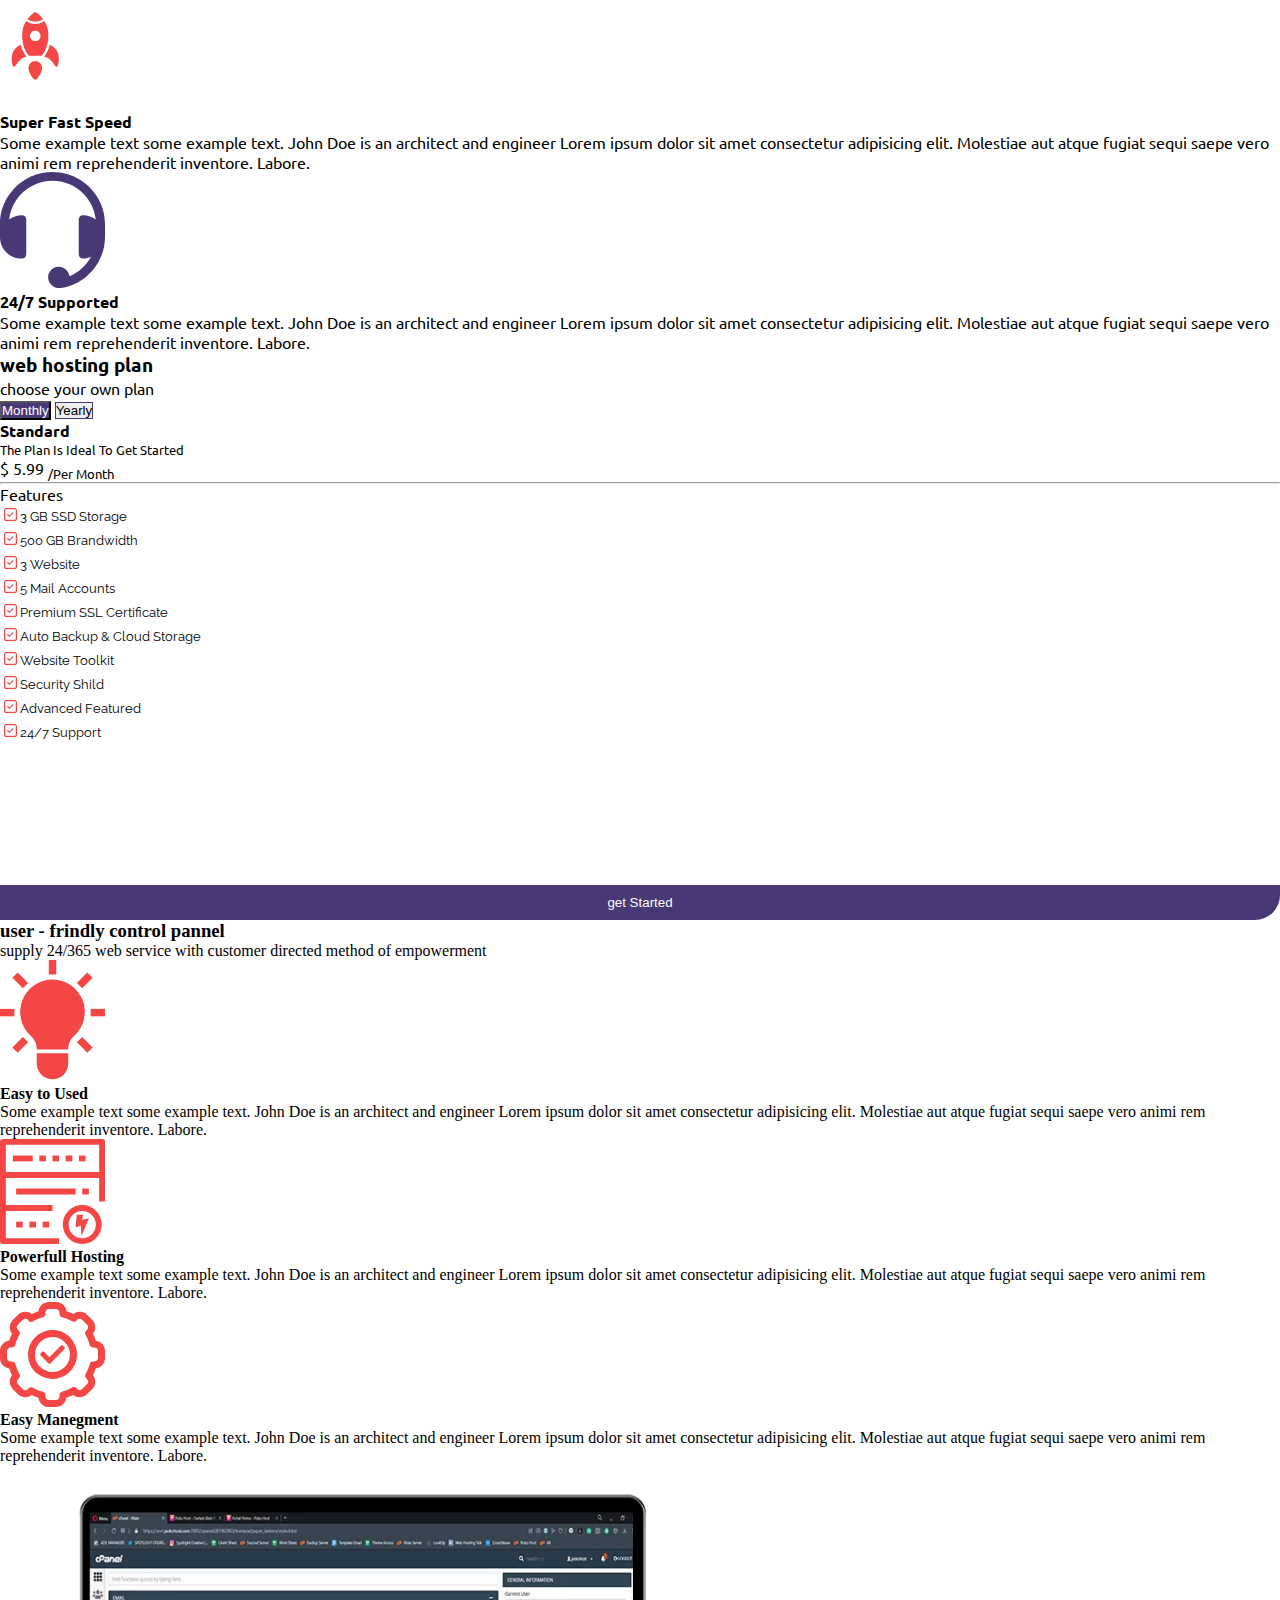
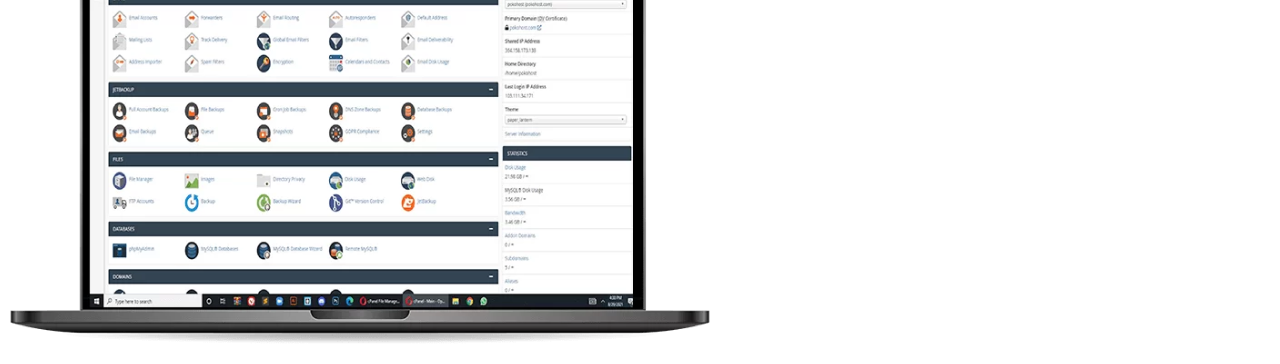
==== commit 5ec44c17: "Merge branch 'main' of https://github.com/shahreeyarrahman/host-house" ====
--- a/host-house-html.html
+++ b/host-house-html.html
@@ -221,8 +221,7 @@
                   </div>
                 </div>
             
-            <div class="row gap-5">
-
+            <div class="row">
                 <div class="col-md-4 card-one text-center shadow">
                     <h4 class="pt-4 fw-bold">Standard</h4>
                     <p class="p-text mb-4">the plan is ideal to get started</p>
@@ -244,33 +243,61 @@
                          </ul>
                          <button class="card-one-bottm fw-medium">get started</button>
                 </div>
-                <!-- end card one  -->
-                <div class="col-md-4 card-one card-premium text-center shadow">
-                    <h4 class="pt-4 fw-bold">Standard</h4>
-                    <p class="p-text mb-4">the plan is ideal to get started</p>
-                    <p class="mb-4"> <span class="fw-bold fs-4 text-danger ">$</span>
-                         <span class="fs-4 fw-bold">5.99</span> <sub class="fw-medium">/Per Month</sub> </p>
-                         <hr class="mx-5 text-secondary">
-                         <p class="fw-medium mb-4"> Features </p>
-                         <ul class="text-start ms-5 mb-5" >
-                            <li> <img class="me-3" src="./list-logo.svg" alt="" width="13px"> 3 GB SSD storage</li>
-                            <li> <img class="me-3" src="./list-logo.svg" alt="" width="13px"> 500 GB Brandwidth</li>
-                            <li> <img class="me-3" src="./list-logo.svg" alt="" width="13px"> 3 Website</li>
-                            <li> <img class="me-3" src="./list-logo.svg" alt="" width="13px"> 5 mail accounts </li>
-                            <li> <img class="me-3" src="./list-logo.svg" alt="" width="13px"> premium SSL certificate</li>
-                            <li> <img class="me-3" src="./list-logo.svg" alt="" width="13px"> auto backup & cloud storage </li>
-                            <li> <img class="me-3" src="./list-logo.svg" alt="" width="13px"> website toolkit </li>
-                            <li> <img class="me-3" src="./list-logo.svg" alt="" width="13px"> security shild </li>
-                            <li> <img class="me-3" src="./list-logo.svg" alt="" width="13px"> advanced featured</li>
-                            <li> <img class="me-3" src="./list-logo.svg" alt="" width="13px"> 24/7 support</li>
-                         </ul>
-                         <button class="card-one-bottm fw-medium">get started</button>
-                </div>
-                <!--  -->
             </div>
             </div>
          </section>
-        <!-- end hosting plan section  -->
+        <!-- end hosting plan section ****************gap problem   -->
+
+         <!-- start-control pannel -->
+          <section id="control-pannel">
+            <div class="container mb-5">
+                <div class="control-pannel-content text-center text-capitalize">
+                    <h3 class="fw-bold"> user - frindly control pannel </h3>
+                    <p>supply 24/365 web service with customer directed method of empowerment</p>
+                </div>
+                <div class="row">
+                    <div class="col-md-6">
+                        <div class="column">
+                            <div class="pannel-card1">
+
+                                <div class="card border-0 text-center">
+                                    <img class="card-img-top m-auto p-4 " src="./bulb-icon.svg" 
+                                    alt="Card image" style="width:105px">
+                                    <div class="card-body">
+                                      <h4 class=" p-3 card-title fw-bold">Easy to Used</h4>
+                                      <p class="card-text">Some example text some example text. John Doe is an architect and engineer Lorem ipsum dolor sit amet consectetur adipisicing elit. Molestiae aut atque fugiat sequi saepe vero animi rem reprehenderit inventore. Labore.</p>
+                                    </div>
+                                  </div>
+                                  <!--  -->
+                                  <div class="card border-0 text-center">
+                                    <img class="card-img-top m-auto p-4 " src="./power-house-icone.svg" 
+                                    alt="Card image" style="width:105px">
+                                    <div class="card-body">
+                                      <h4 class=" p-3 card-title fw-bold">Powerfull Hosting </h4>
+                                      <p class="card-text">Some example text some example text. John Doe is an architect and engineer Lorem ipsum dolor sit amet consectetur adipisicing elit. Molestiae aut atque fugiat sequi saepe vero animi rem reprehenderit inventore. Labore.</p>
+                                    </div>
+                                  </div>
+                                  <!--  -->
+                                  <div class="card border-0 text-center">
+                                    <img class="card-img-top m-auto p-4 " src="manegment-icon.svg" 
+                                    alt="Card image" style="width:105px">
+                                    <div class="card-body">
+                                      <h4 class=" p-3 card-title fw-bold">Easy Manegment</h4>
+                                      <p class="card-text">Some example text some example text. John Doe is an architect and engineer Lorem ipsum dolor sit amet consectetur adipisicing elit. Molestiae aut atque fugiat sequi saepe vero animi rem reprehenderit inventore. Labore.</p>
+                                    </div>
+                                  </div>
+                                  <!--  -->
+                            </div>
+                        </div>
+                    </div>
+                    <div class="col-md-6 laptop-img">
+                        <img style="" src="./laptop-img.png" alt="" class="laptop-main-img">
+                    </div>
+                </div>
+            </div>
+
+          </section>
+         <!-- end-control pannel -->
 
 
     <main></main>
--- a/host-house-css.css
+++ b/host-house-css.css
@@ -131,10 +131,11 @@
 }
 .card-one{
     width: auto;
-    min-height: 550px;
+    min-height: 500px;
     background-color: #ffffff;
     border-radius: 25px 0px;
     padding: 0px !important;
+    position: relative;
 }
 .plan .button-one {
     background-color: var(--primary);
@@ -166,9 +167,8 @@
     background-color: var(--primary);
     color: white;
     text-transform: capitalize;
+    position: absolute;
+    bottom: 0;
+    left: 0;
 }
-/* end card one  */
-.card-premium{
-   background-color: #483875;
-   color: white;
-}+/* end card one  */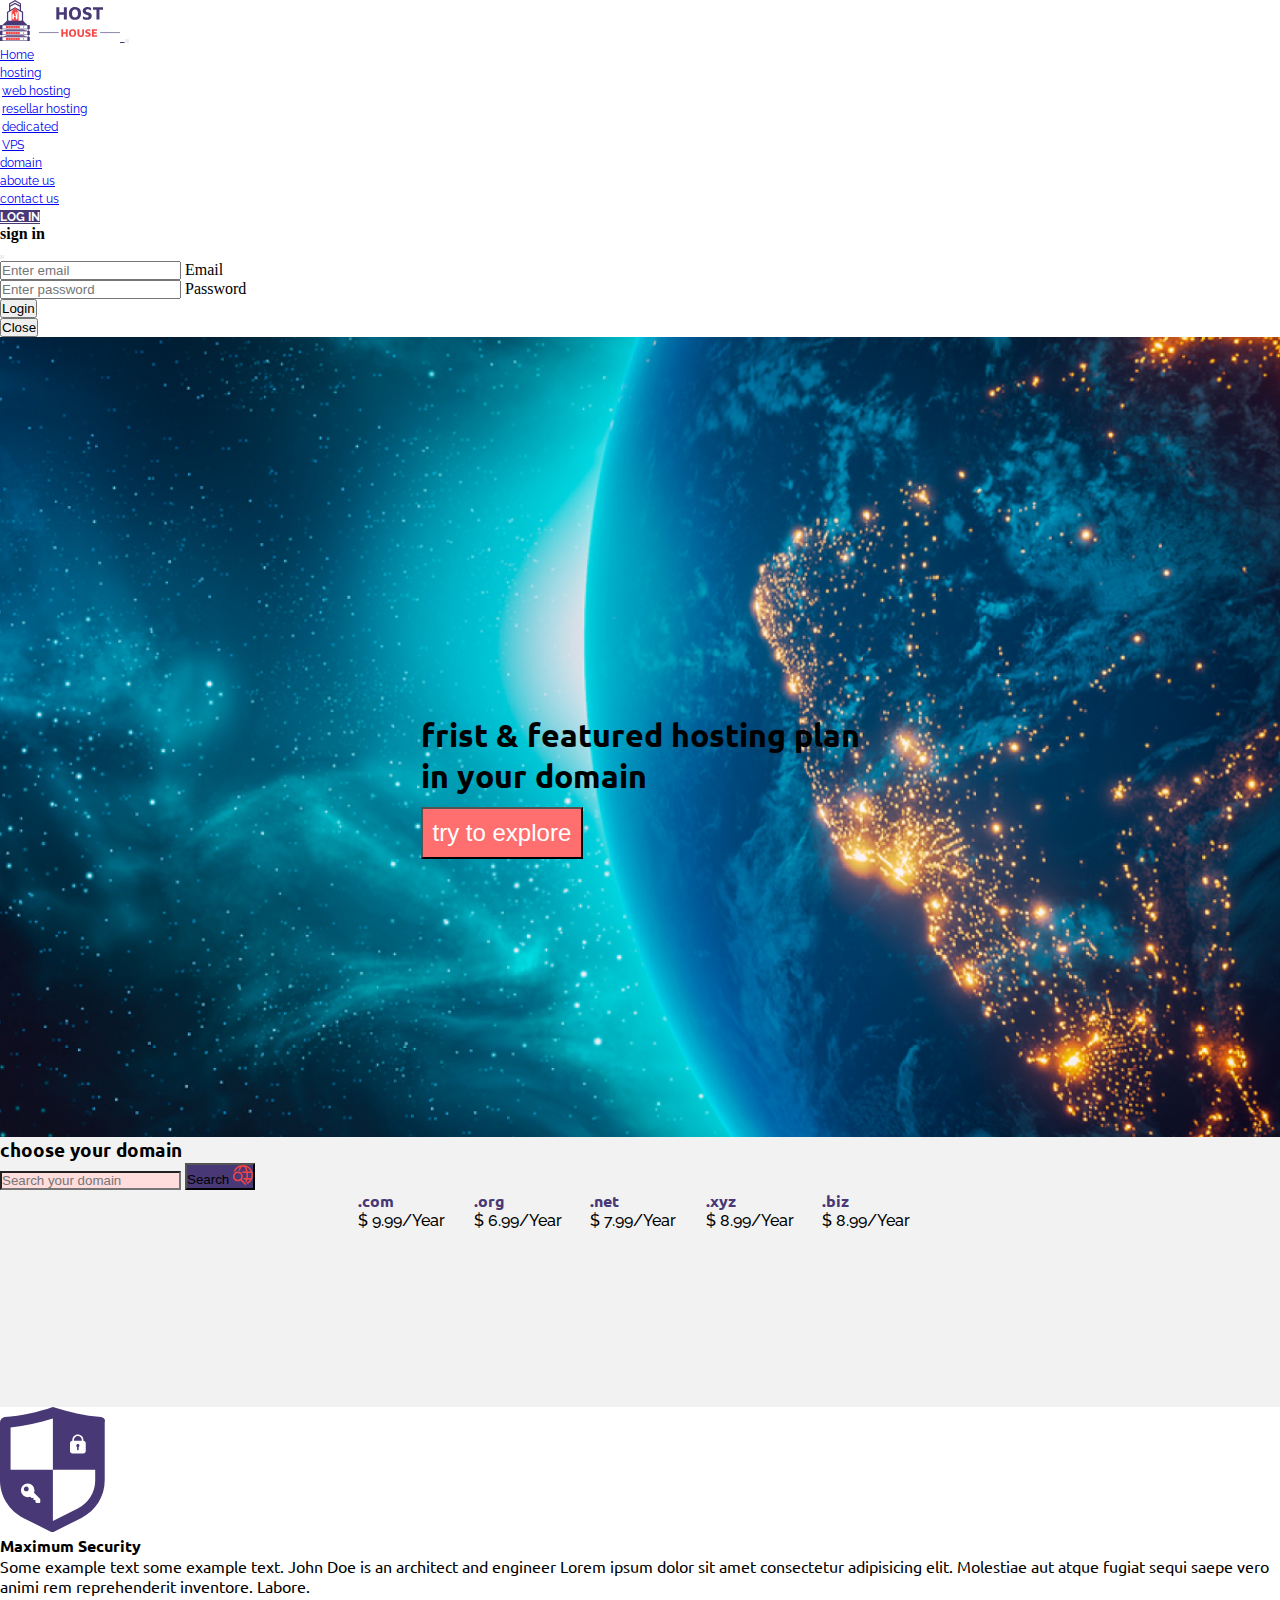
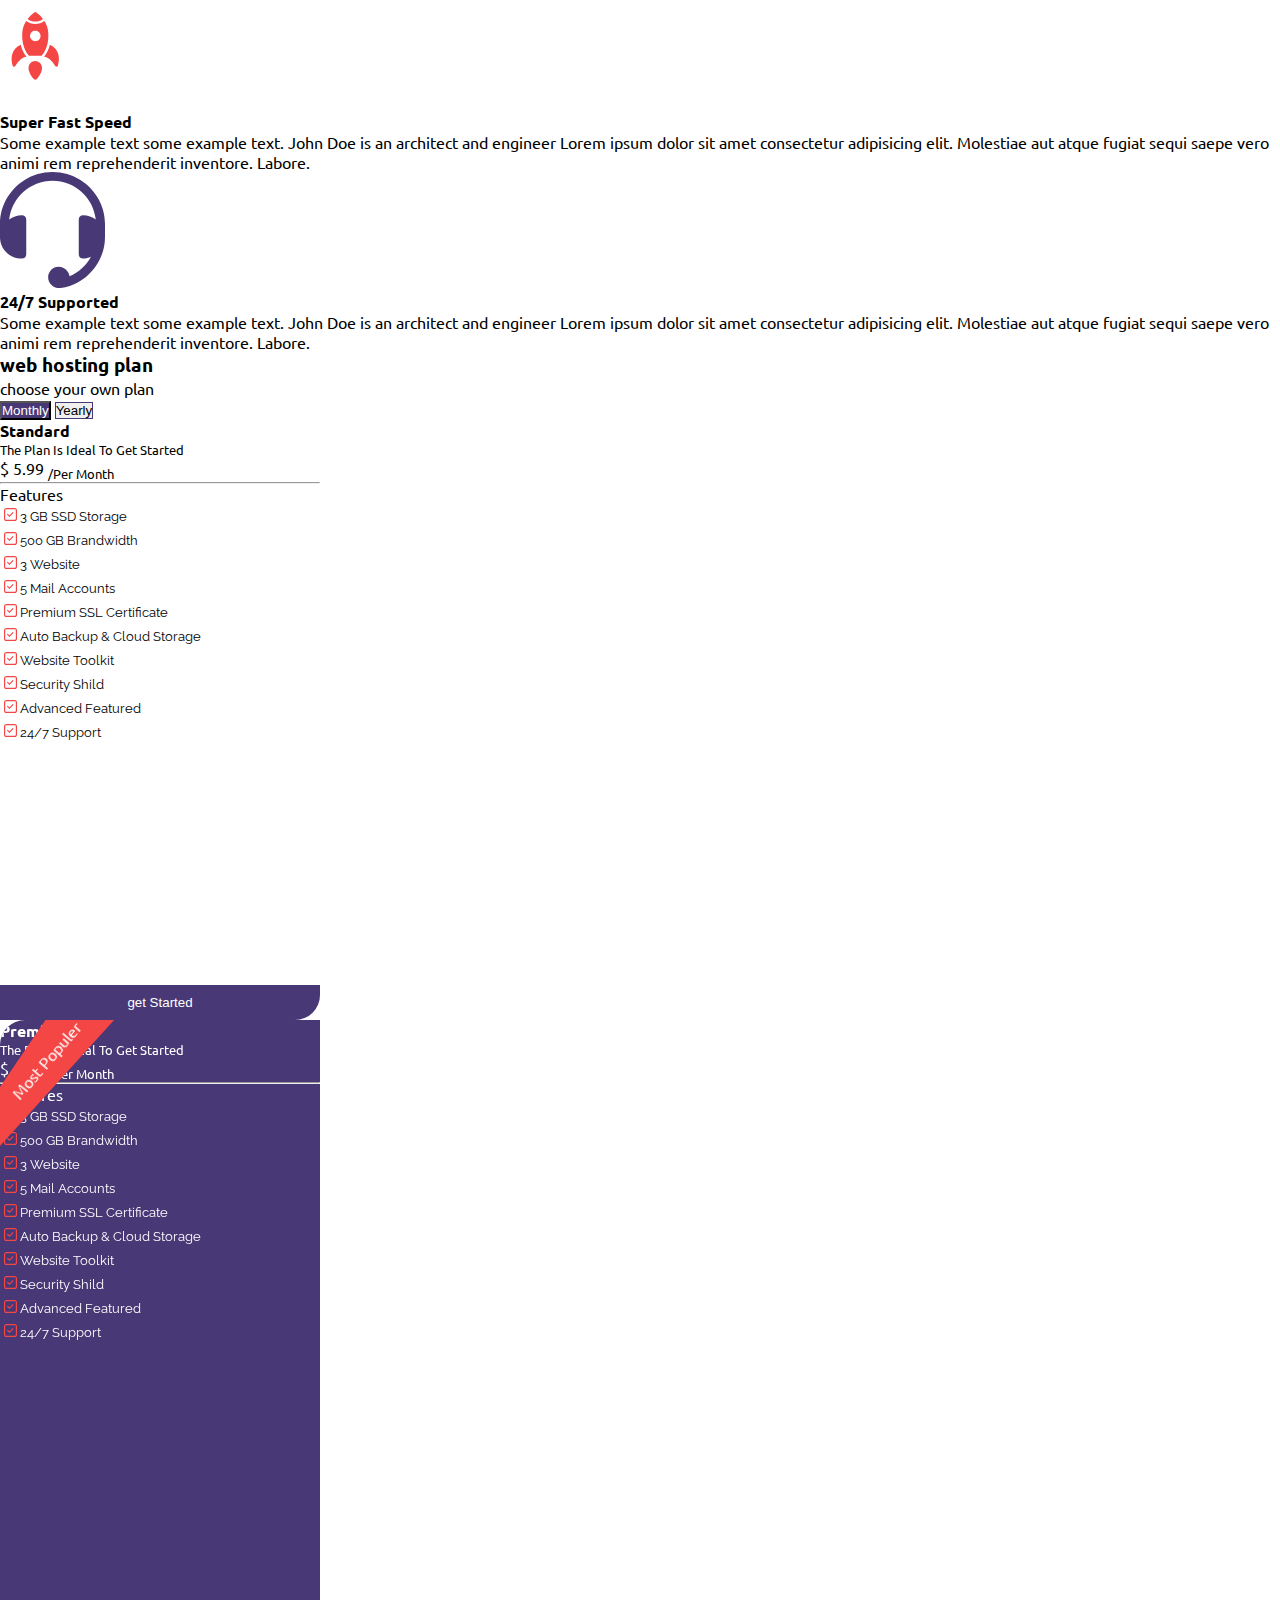
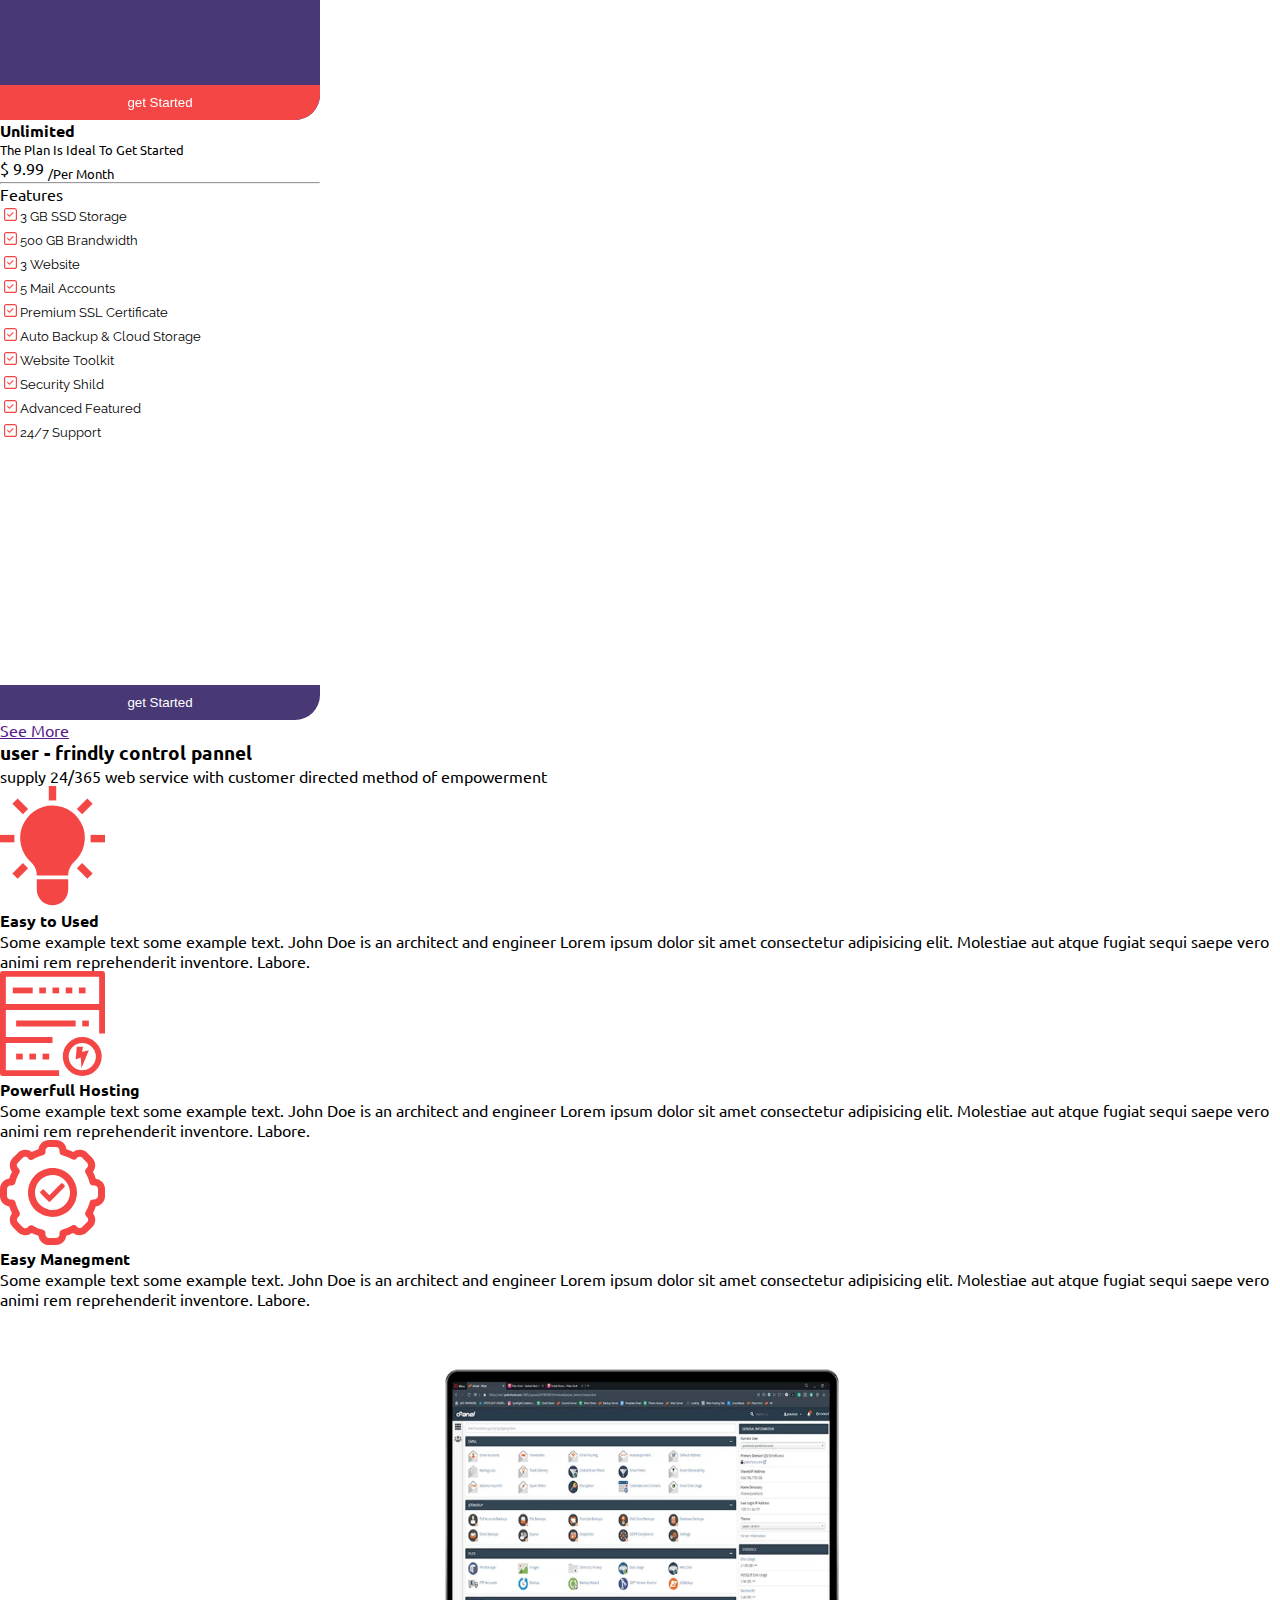
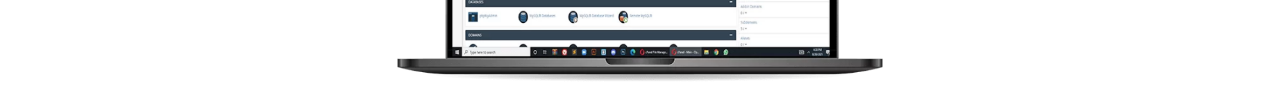
==== commit c21a2522: "error fixing" ====
--- a/host-house-html.html
+++ b/host-house-html.html
@@ -206,7 +206,6 @@
             </div>
          </section>
         <!-- end card section  -->
-         
 
         <!-- start hosting plan section  -->
          <section class="plan">
@@ -222,7 +221,8 @@
                 </div>
             
             <div class="row">
-                <div class="col-md-4 card-one text-center shadow">
+               
+                <div class="col-lg-4 col-md-6 mt-5 mb-5 card-one text-center border shadow">
                     <h4 class="pt-4 fw-bold">Standard</h4>
                     <p class="p-text mb-4">the plan is ideal to get started</p>
                     <p class="mb-4"> <span class="fw-bold fs-4 text-danger ">$</span>
@@ -243,6 +243,63 @@
                          </ul>
                          <button class="card-one-bottm fw-medium">get started</button>
                 </div>
+           
+                <!-- end card-one -->
+                 
+                <div class="col-lg-4 col-md-6 px-2 card-one card-two text-center border shadow">
+
+                    <div class="box"> </div>
+                    <span class="rotate-text"> Most Populer </span>
+                    <h4 class="pt-5 fw-bold">Premium</h4>
+                    <p class="p-text mb-4">the plan is ideal to get started</p>
+                    <p class="mb-4"> <span class="fw-bold fs-4 text-danger ">$</span>
+                         <span class="fs-4 fw-bold">6.99</span> <sub class="fw-medium">/Per Month</sub> </p>
+                         <hr class="mx-5 text-secondary">
+                         <p class="fw-medium mb-4"> Features </p>
+                         <ul class="text-start ms-5 mb-5" >
+                            <li> <img class="me-3" src="./list-logo.svg" alt="" width="13px"> 3 GB SSD storage</li>
+                            <li> <img class="me-3" src="./list-logo.svg" alt="" width="13px"> 500 GB Brandwidth</li>
+                            <li> <img class="me-3" src="./list-logo.svg" alt="" width="13px"> 3 Website</li>
+                            <li> <img class="me-3" src="./list-logo.svg" alt="" width="13px"> 5 mail accounts </li>
+                            <li> <img class="me-3" src="./list-logo.svg" alt="" width="13px"> premium SSL certificate</li>
+                            <li> <img class="me-3" src="./list-logo.svg" alt="" width="13px"> auto backup & cloud storage </li>
+                            <li> <img class="me-3" src="./list-logo.svg" alt="" width="13px"> website toolkit </li>
+                            <li> <img class="me-3" src="./list-logo.svg" alt="" width="13px"> security shild </li>
+                            <li> <img class="me-3" src="./list-logo.svg" alt="" width="13px"> advanced featured</li>
+                            <li> <img class="me-3" src="./list-logo.svg" alt="" width="13px"> 24/7 support</li>
+                         </ul>
+                         <button class="card-one-bottm fw-medium card-two-bottom">get started</button>
+                </div>
+            
+                 <!--  end card-two -->
+                   
+                 <div class="col-lg-4 col-md-6 mt-5 card-one text-center border shadow">
+                    <h4 class="pt-4 fw-bold">Unlimited</h4>
+                    <p class="p-text mb-4">the plan is ideal to get started</p>
+                    <p class="mb-4"> <span class="fw-bold fs-4 text-danger ">$</span>
+                         <span class="fs-4 fw-bold">9.99</span> <sub class="fw-medium">/Per Month</sub> </p>
+                         <hr class="mx-5 text-secondary">
+                         <p class="fw-medium mb-4"> Features </p>
+                         <ul class="text-start ms-5 mb-5" >
+                            <li> <img class="me-3" src="./list-logo.svg" alt="" width="13px"> 3 GB SSD storage</li>
+                            <li> <img class="me-3" src="./list-logo.svg" alt="" width="13px"> 500 GB Brandwidth</li>
+                            <li> <img class="me-3" src="./list-logo.svg" alt="" width="13px"> 3 Website</li>
+                            <li> <img class="me-3" src="./list-logo.svg" alt="" width="13px"> 5 mail accounts </li>
+                            <li> <img class="me-3" src="./list-logo.svg" alt="" width="13px"> premium SSL certificate</li>
+                            <li> <img class="me-3" src="./list-logo.svg" alt="" width="13px"> auto backup & cloud storage </li>
+                            <li> <img class="me-3" src="./list-logo.svg" alt="" width="13px"> website toolkit </li>
+                            <li> <img class="me-3" src="./list-logo.svg" alt="" width="13px"> security shild </li>
+                            <li> <img class="me-3" src="./list-logo.svg" alt="" width="13px"> advanced featured</li>
+                            <li> <img class="me-3" src="./list-logo.svg" alt="" width="13px"> 24/7 support</li>
+                         </ul>
+                         <button class="card-one-bottm fw-medium">get started</button>
+                </div>
+            
+                   <!-- end card-three -->
+                
+            </div>
+            <div class="text-center mt-4">
+                <a class="fw-medium text-dark" href=""> See More </a>
             </div>
             </div>
          </section>
--- a/host-house-css.css
+++ b/host-house-css.css
@@ -130,8 +130,8 @@
     font-family: var(--ubunto);
 }
 .card-one{
-    width: auto;
-    min-height: 500px;
+    width: 25%;
+    height: 600px;
     background-color: #ffffff;
     border-radius: 25px 0px;
     padding: 0px !important;
@@ -171,4 +171,61 @@
     bottom: 0;
     left: 0;
 }
-/* end card one  */+/* start card two  */
+.card-two{
+    background-color: var(--primary);
+    color: white;
+    perspective: 100px;
+    perspective-origin: left;
+    width: 25%;
+    min-height: 700px;
+    overflow: hidden;
+    padding: 0 !important;
+    position: relative;
+    perspective: 100px;
+    perspective-origin: left;
+}
+.card-two .box{
+    
+    width: 50px;
+    height: 200px;
+    background-color:#F54646;
+    transform: rotateZ(287deg) rotateX(31deg) rotateY(341deg);
+    flex-shrink: 0;
+    position: absolute;
+    top: -60px;
+    left: 20px;
+    
+}
+.card-two-bottom{
+    position: fixed;
+    bottom: 0;
+    left: 0;
+    background-color: #F54646 !important;
+}
+.rotate-text{
+   position: absolute;
+   top: 30px;
+   left: -2px;
+   transform: rotate(-49deg);
+}
+/* start control pannel */
+#control-pannel{
+    font-family: var(--ubunto);
+}
+.laptop-img{
+    display: flex;
+    justify-content: center;
+    align-items: center;
+}
+@media screen and (max-width:768px) {
+    .pannel-card1{
+        width: 100%;
+    }
+}
+.laptop-main-img{
+    max-width: 500px;
+    width: 100%;
+    height: auto;
+    padding-top: 40px;
+}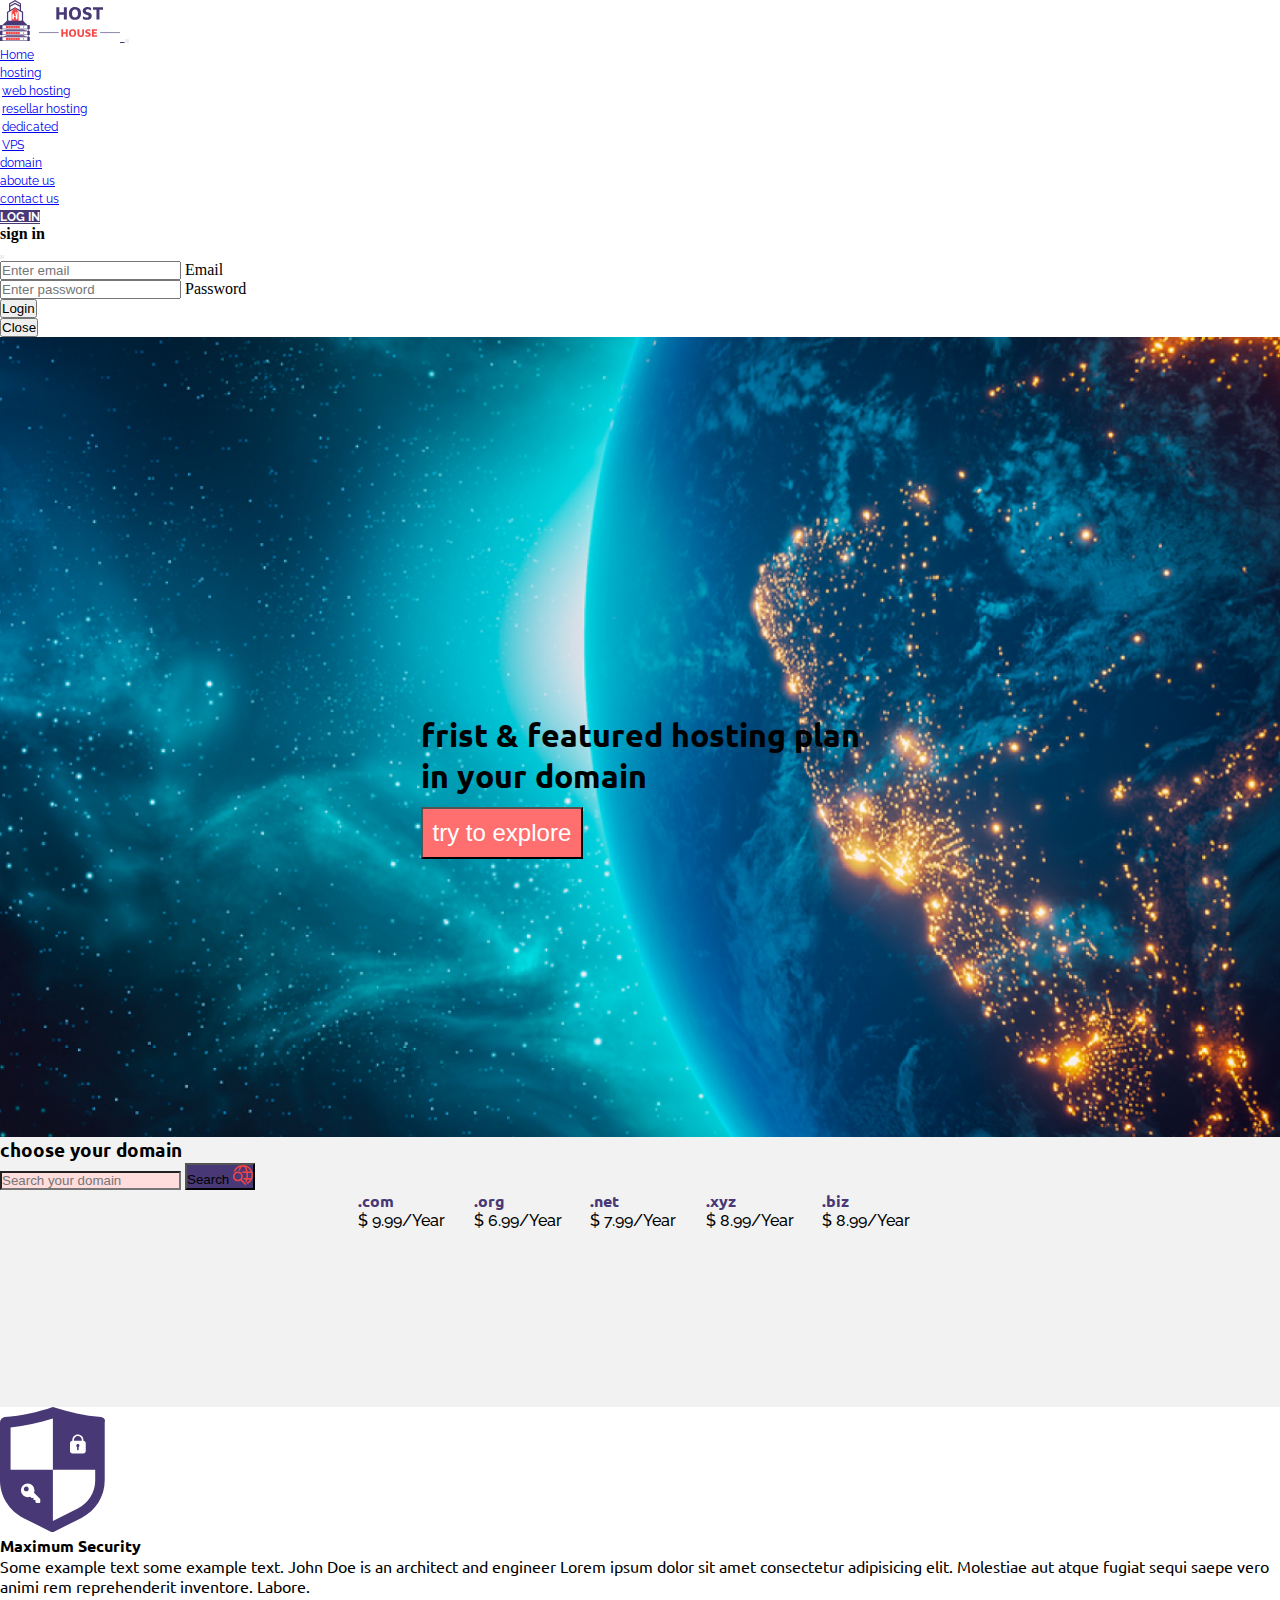
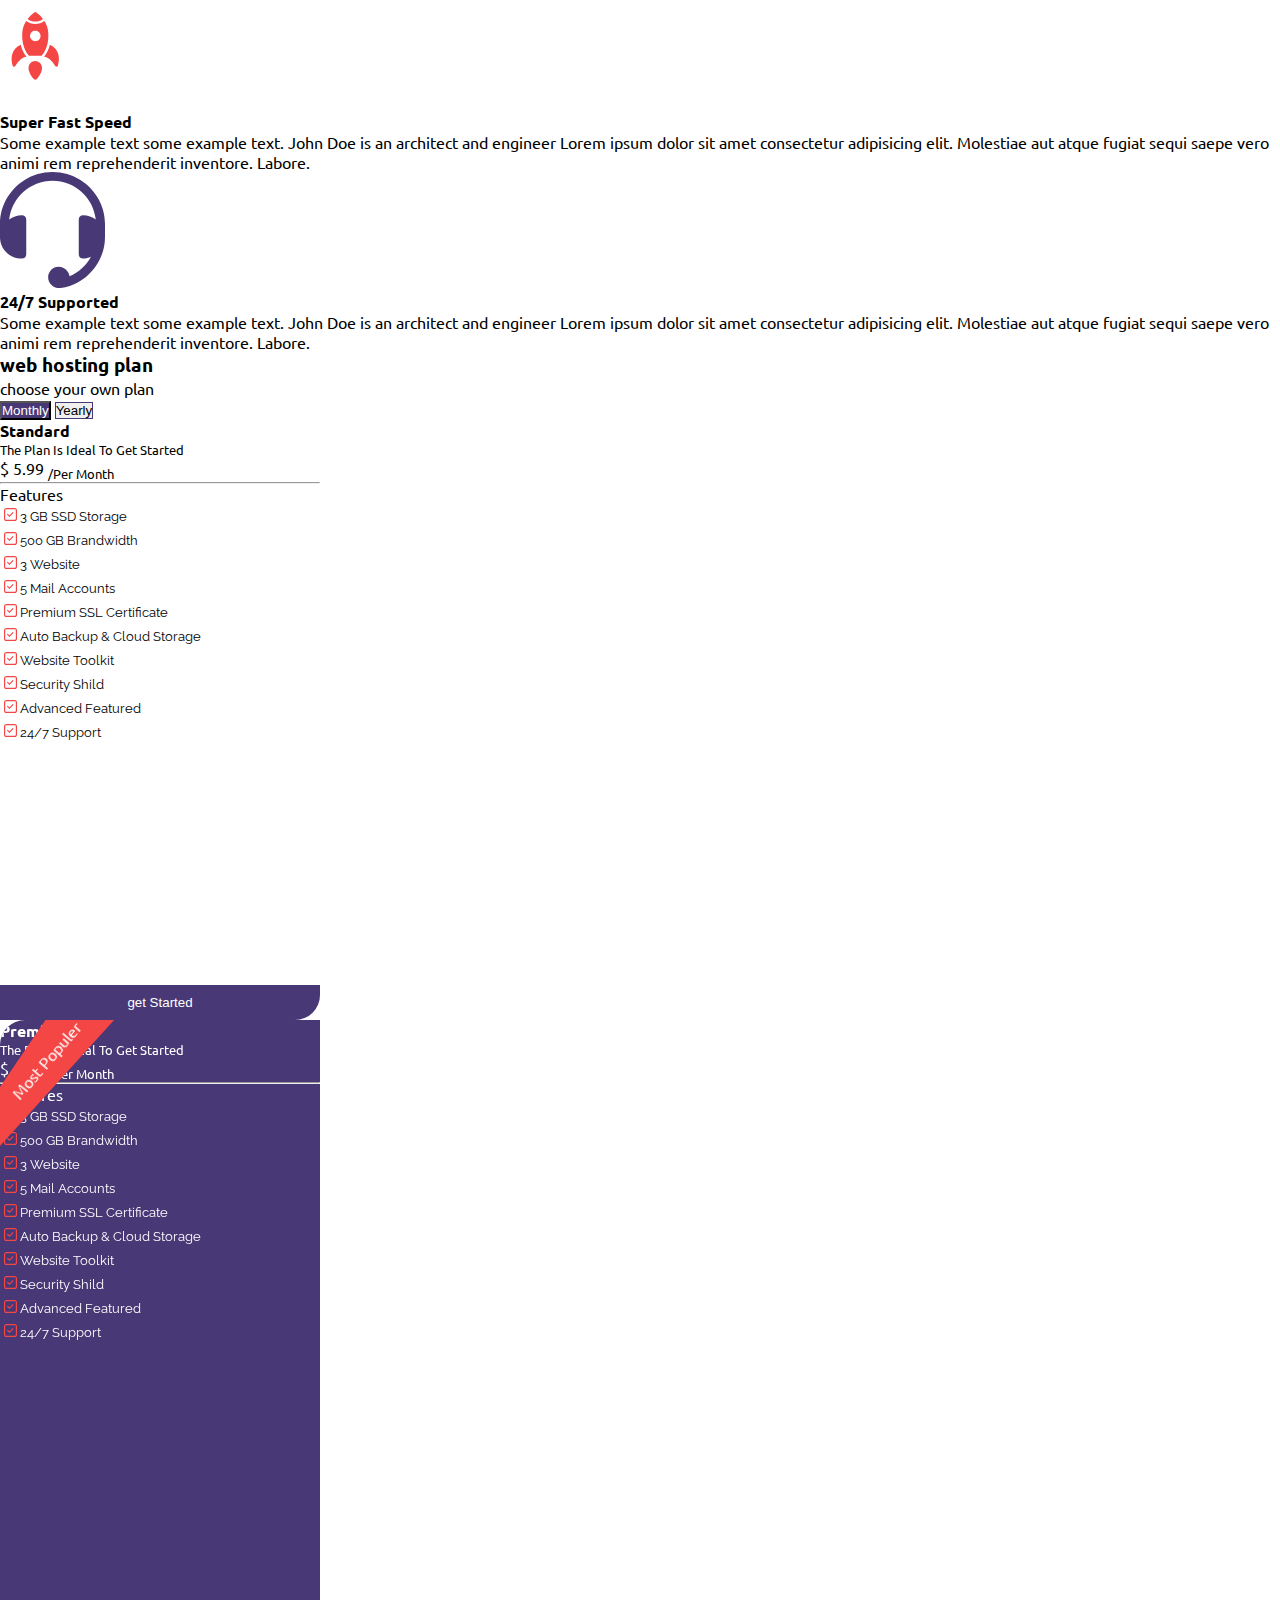
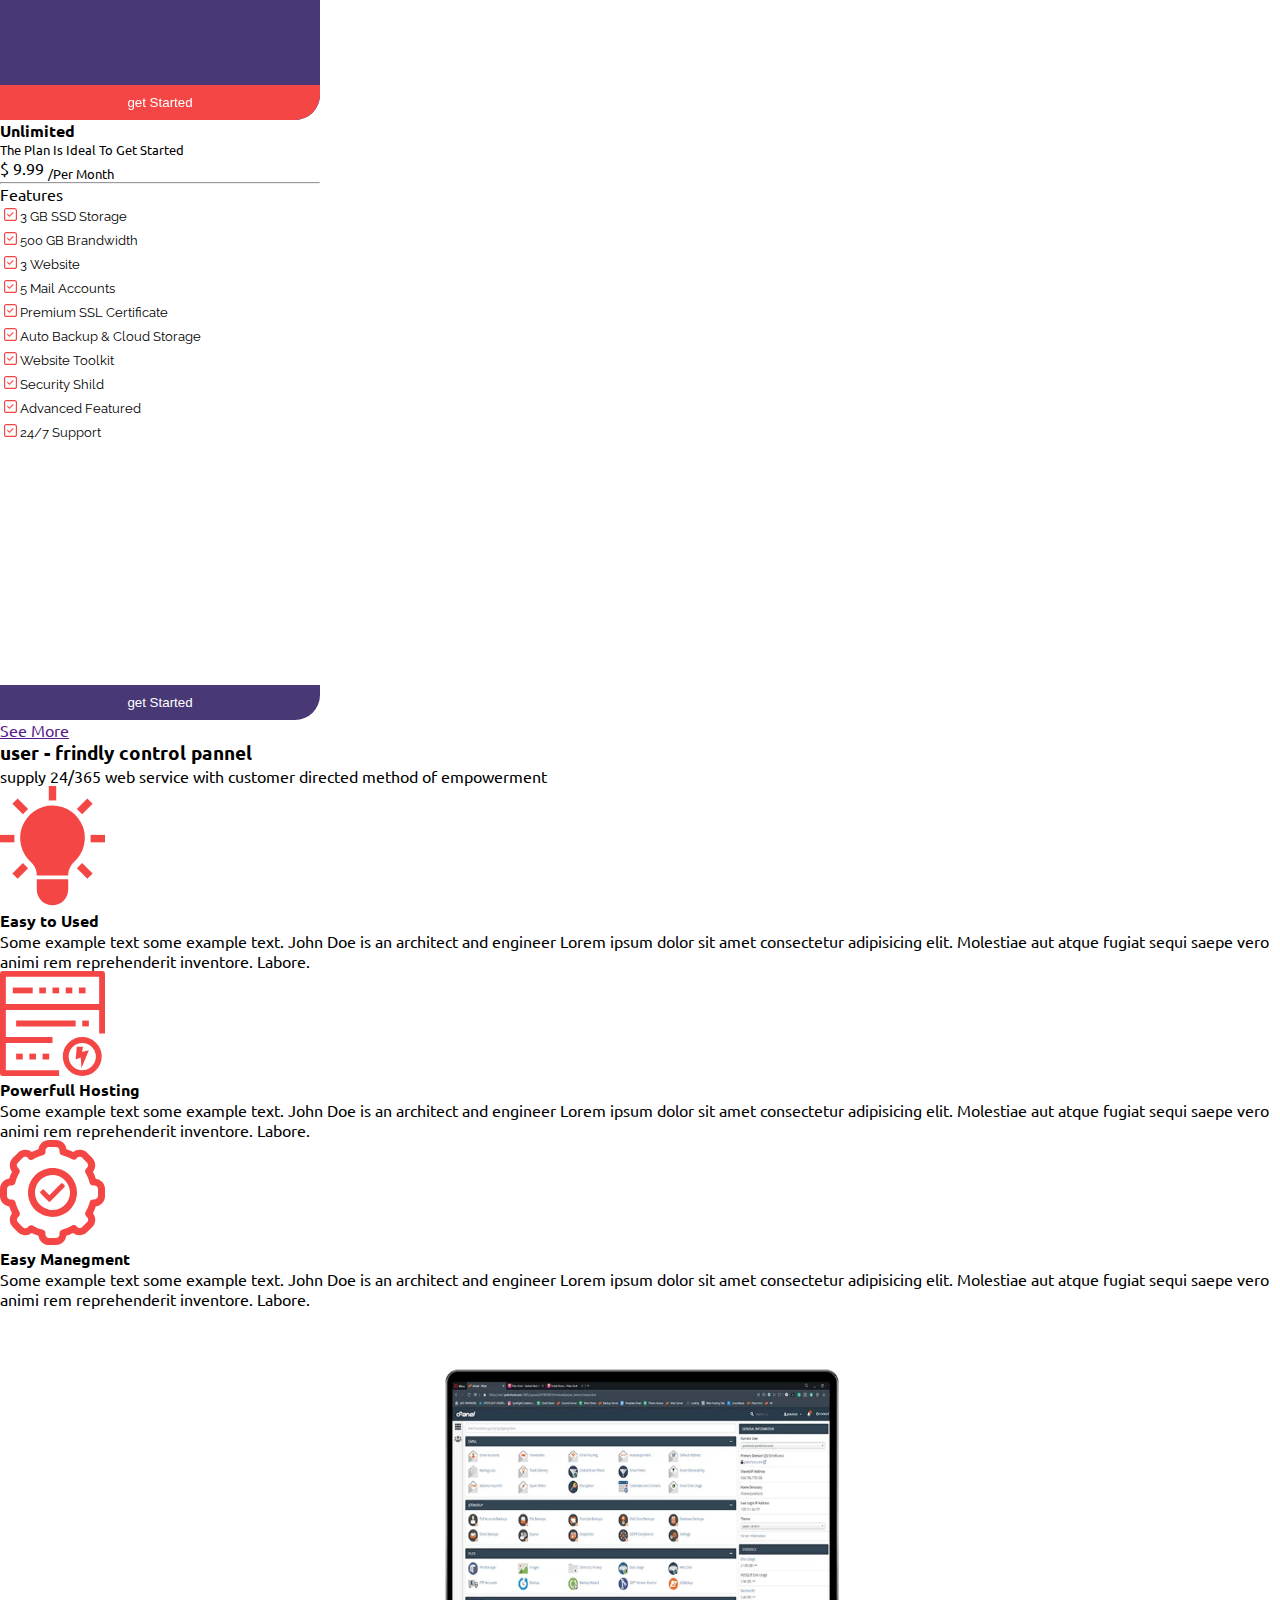
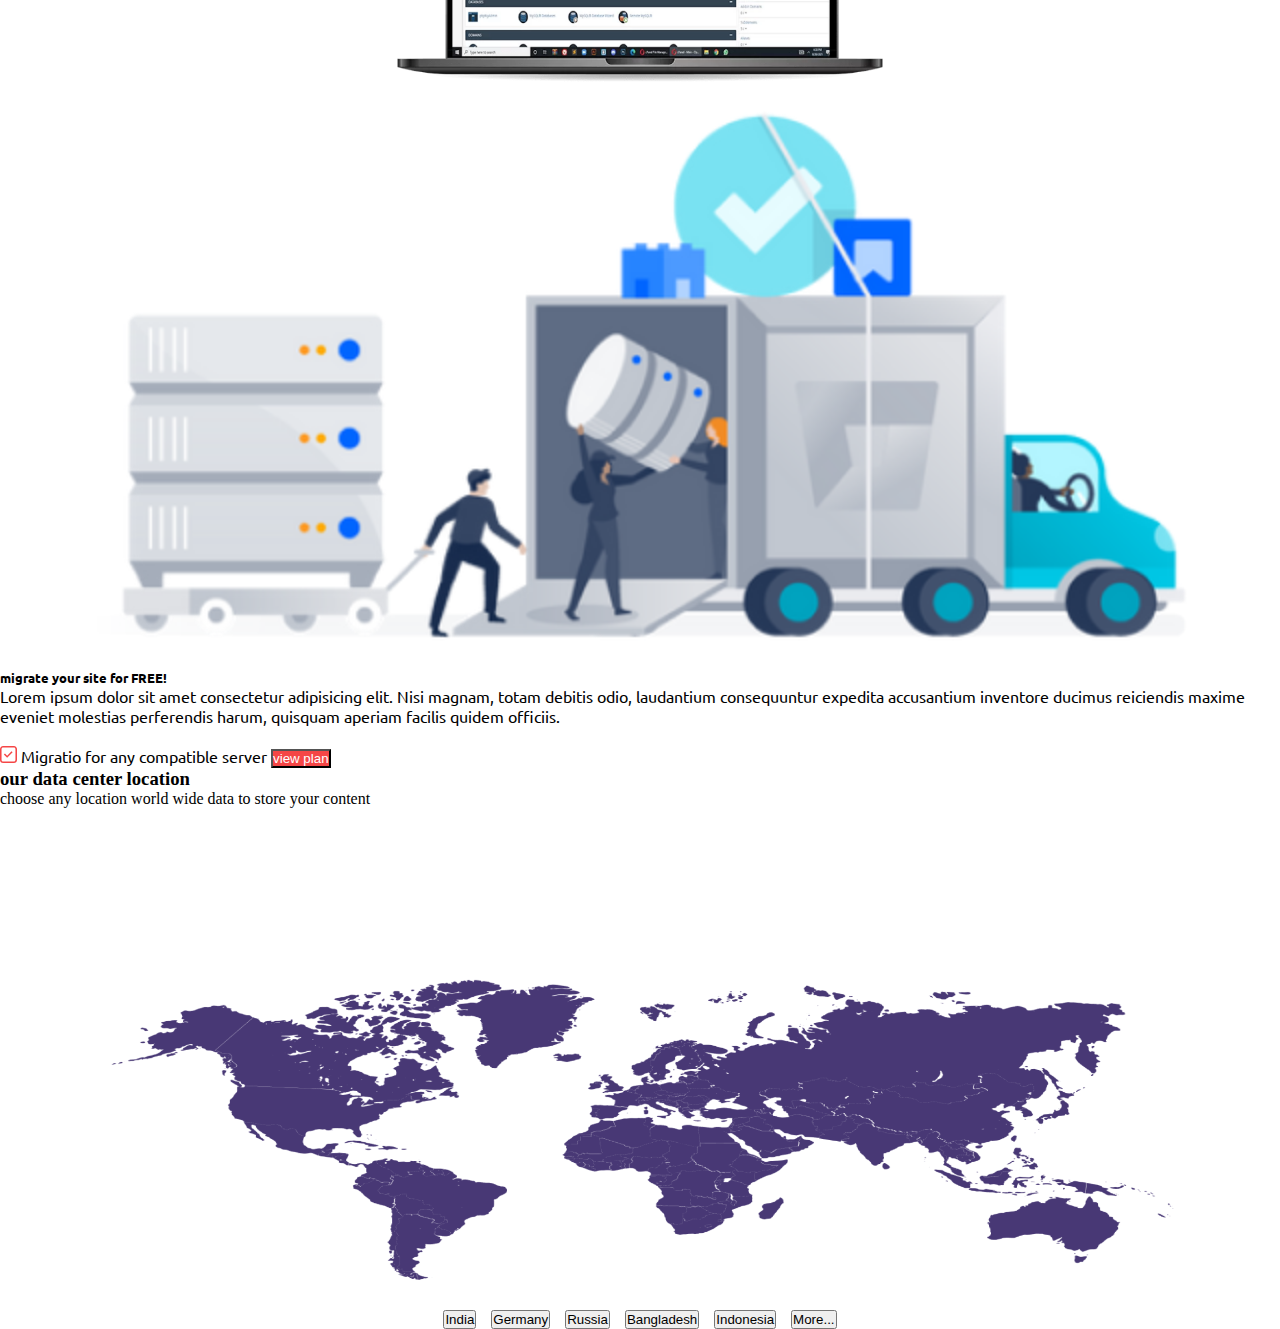
==== commit 46b659e0: "finished map work with responsive" ====
--- a/host-house-html.html
+++ b/host-house-html.html
@@ -9,6 +9,11 @@
     <link rel="stylesheet" href="host-house-css.css">
 
     <!-- Bootstrap CSS v5.2.1 -->
+
+ <!-- js link for map -->
+ <script src="https://cdn.jsdelivr.net/npm/bootstrap@5.3.3/dist/js/bootstrap.bundle.min.js"></script>
+ <!-- js link for map -->
+
     <link href="https://cdn.jsdelivr.net/npm/bootstrap@5.3.2/dist/css/bootstrap.min.css" rel="stylesheet"
         integrity="sha384-T3c6CoIi6uLrA9TneNEoa7RxnatzjcDSCmG1MXxSR1GAsXEV/Dwwykc2MPK8M2HN" crossorigin="anonymous" />
 </head>
@@ -356,11 +361,112 @@
           </section>
          <!-- end-control pannel -->
 
+         <!-- start migrate section  -->
+          <section class="migrate">
+            <div class="container mb-4">
+                <div class="row">
+                    <div class="col-md-6 d-flex truck-image">
+                        <img src="./truck-imag.png" alt="" width="90%">
+                    </div>
+                    <div class="col-md-6 migrate_child2 ">
+                        <h5 class="text-center text-capitalize fw-bold text-justify p-3 pt-5"> migrate your site for FREE! </h5>
+                        <p>Lorem ipsum dolor sit amet consectetur adipisicing elit. Nisi magnam, totam debitis odio, laudantium consequuntur expedita accusantium inventore ducimus reiciendis maxime eveniet molestias perferendis harum, quisquam aperiam facilis quidem officiis.</p>
+                        <br> 
+                        <div class="view-button">
+                            <img src="./list-logo.svg" alt=""> <span class="fw-medium text-capitalize ps-3">
+                                 Migratio for any compatible server  </span> 
+                                 <button class="float-end text-capitalize btn py-0 px-3 "> view plan </button>
+                        </div>
+                    </div>
+                </div>
+            </div>
+          </section>
+         <!-- end  migrate section  -->
+
+         <!-- start locatio section  -->
+          <section class="location-section">
+            <div class="container">
+                <div class="location-text text-center text-capitalize">
+                    <h3 class="fw-bold pt-3">our data center location </h3>
+                    <p class="p-text">choose any location world wide data to store your content </p>
+                </div>
+            </div>
+            <div class="map mb-5">
+                
+                <div class="world-map">
+                    <img class="" src="./map-img.png" alt="map">
+                    <div class="pin Germany">
+                        <div class="spinner-grow spinner-grow-sm text-danger" 
+                         data-bs-toggle="tooltip" title="Germany" ></div>
+                    </div>
+                    <div class="pin india">
+                        <div class="spinner-grow spinner-grow-sm text-warning" 
+                         data-bs-toggle="tooltip" title="india"></div>
+                    </div>
+                    <div class="pin bangladesh">
+                        <div class="spinner-grow spinner-grow-sm text-primary" 
+                         data-bs-toggle="tooltip" title="Bangladesh"></div>
+                    </div>
+                    <div class="pin Russia">
+                        <div class="spinner-grow spinner-grow-sm text-secondary" 
+                        data-bs-toggle="tooltip" title="Russia"></div>
+                    </div>
+                    <div class="pin uk">
+                        <div class="spinner-grow spinner-grow-sm text-success" 
+                        data-bs-toggle="tooltip" title="UK"></div>
+                    </div>
+                    <div class="pin indonesia">
+                        <div class="spinner-grow spinner-grow-sm text-info" 
+                        data-bs-toggle="tooltip" title="Indonesia"></div>
+                    </div>
+                </div>
+            </div>
+            <div class="container mb-5">
+                <div class="map-button">
+                    <div class="map_child">
+                        <button class="btn btn-outline-dark fw-bold">India</button>
+                    </div>
+                    <!--  -->
+                    <div class="map_child">
+                        <button class="btn btn-outline-dark fw-bold">Germany</button>
+                    </div>
+                    <!--  -->
+                    <div class="map_child">
+                        <button class="btn btn-outline-dark fw-bold">Russia </button>
+                    </div>
+                    <!--  -->
+                    <div class="map_child">
+                        <button class="btn btn-outline-dark fw-bold">Bangladesh </button>
+                    </div>
+                    <!--  -->
+                    <div class="map_child">
+                        <button class="btn btn-outline-dark fw-bold">Indonesia</button>
+                    </div>
+                    <!--  -->
+                    <div class="map_child">
+                        <button class="btn btn-outline-dark fw-bold">More...</button>
+                    </div>
+                    <!--  -->
+                </div>
+            </div>
+
+          </section>
+         <!-- end locatio section  -->
+
 
     <main></main>
     <footer>
         <!-- place footer here -->
     </footer>
+    <!-- map js  -->
+    <script>
+        // Initialize tooltips
+        var tooltipTriggerList = [].slice.call(document.querySelectorAll('[data-bs-toggle="tooltip"]'))
+        var tooltipList = tooltipTriggerList.map(function (tooltipTriggerEl) {
+          return new bootstrap.Tooltip(tooltipTriggerEl)
+        })
+        </script>
+    <!-- map js  -->
     <!-- Bootstrap JavaScript Libraries -->
     <script src="https://cdn.jsdelivr.net/npm/@popperjs/core@2.11.8/dist/umd/popper.min.js"
         integrity="sha384-I7E8VVD/ismYTF4hNIPjVp/Zjvgyol6VFvRkX/vR+Vc4jQkC+hVqc2pM8ODewa9r"
--- a/host-house-css.css
+++ b/host-house-css.css
@@ -228,4 +228,146 @@
     width: 100%;
     height: auto;
     padding-top: 40px;
-}+}
+/* start migrate section  */
+.migrate{
+    font-family: var(--ubunto);
+}
+.view-button button{
+    background-color: #F54646;
+    color: white;
+}
+.view-button button:hover{
+    color: #F54646;
+    border-color: #F54646;
+}
+.truck-image{
+    display: flex;
+    justify-content: center;
+    align-items: center;
+    align-content: center;
+   
+}
+@media screen and (max-width: 992px ) {
+    .view-button button {
+        width: 100%;
+        margin: 16px 0 ;
+    }
+    .migrate_child2{
+        padding: 0 100px;
+    }
+}
+
+/* map section started */
+.world-map{
+    width: 100%;
+    max-width: 1100px;
+    margin: 10px auto;
+    padding: 1em;
+    position: relative;
+  
+  }
+  .world-map img {
+    width: 100%;
+    height: 100%;
+    object-fit: contain;
+  }
+  .pin{
+   
+    position: absolute;
+    width: 1em;
+    height: 1em;
+    border-radius: 50%;
+  }
+  pin::before{
+    content:"";
+    background-color: red;
+    position: absolute;
+    top: 50%;
+    left: 50%;
+    transform: translate(-50%, -50%);
+    width: 100%;
+    height: 100%;
+    border-radius: 50%;
+    animation: puls 2s ease-in-out infinite;
+  }
+  .pin span {
+    display: inline-block;
+    white-space: nowrap;
+    position: absolute;
+    left: 2em;
+    top: 50%;
+    transform: translateY(-50%);
+    background-color: blueviolet;
+    border-radius: 3em;
+    padding: .5em .9em;
+    font-size: 1em;
+  }
+  .Germany {
+    top: 57%;
+    left: 17%;
+    cursor: pointer;
+  }
+  .india{
+    top: 80%;
+    left: 30%;
+    cursor: pointer;
+  }
+  .bangladesh{
+    top: 76%;
+    left: 34%;
+    cursor: pointer;
+  }
+  .Russia {
+    top: 44%;
+    left: 72%;
+    cursor: pointer;
+  }
+  .uk{
+    top: 44%;
+    left: 80%;
+    cursor: pointer;
+  }
+  .indonesia{
+    top: 81%;
+    left: 87%;
+    cursor: pointer;
+  }
+  /* Responsive map */
+  @media screen and (max-width:576px) {
+    .india{
+        top: 76%;
+        left: 29%;
+      }
+      .bangladesh{
+        top: 72%;
+        left: 33%;
+      }
+      .indonesia{
+        top: 78%;
+        left: 87%;
+      }
+  }
+  @media screen and (max-width:375px) {
+    .Germany {
+        top: 50%;
+        left: 17%;
+       
+      }
+      .bangladesh{
+        top: 68%;
+        left: 33%;
+      }
+      .indonesia{
+        top: 75%;
+        left: 85%;
+      }
+  }
+  .map-button{
+      display: flex;
+      justify-content: center;
+      gap: 15px;
+      align-items: center;
+      flex-wrap: wrap;
+    }
+    /* finished map with responsive  */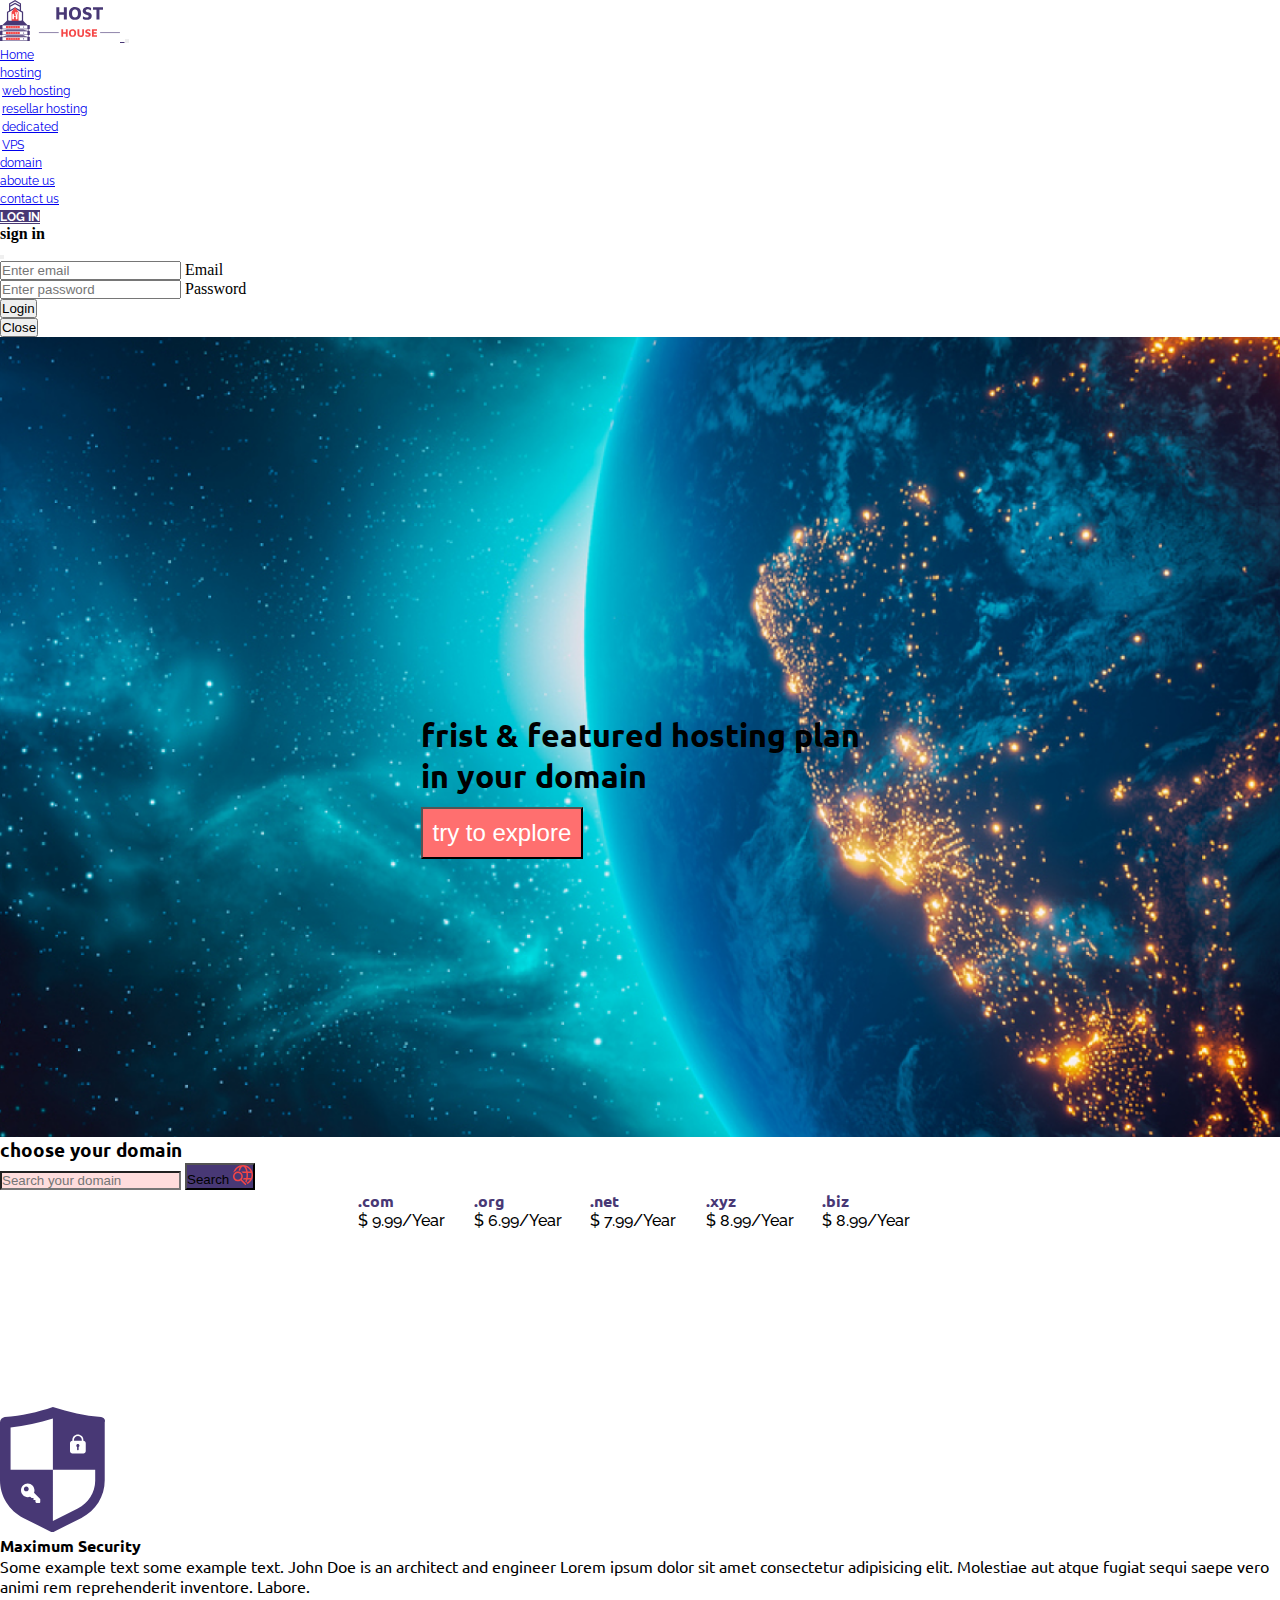
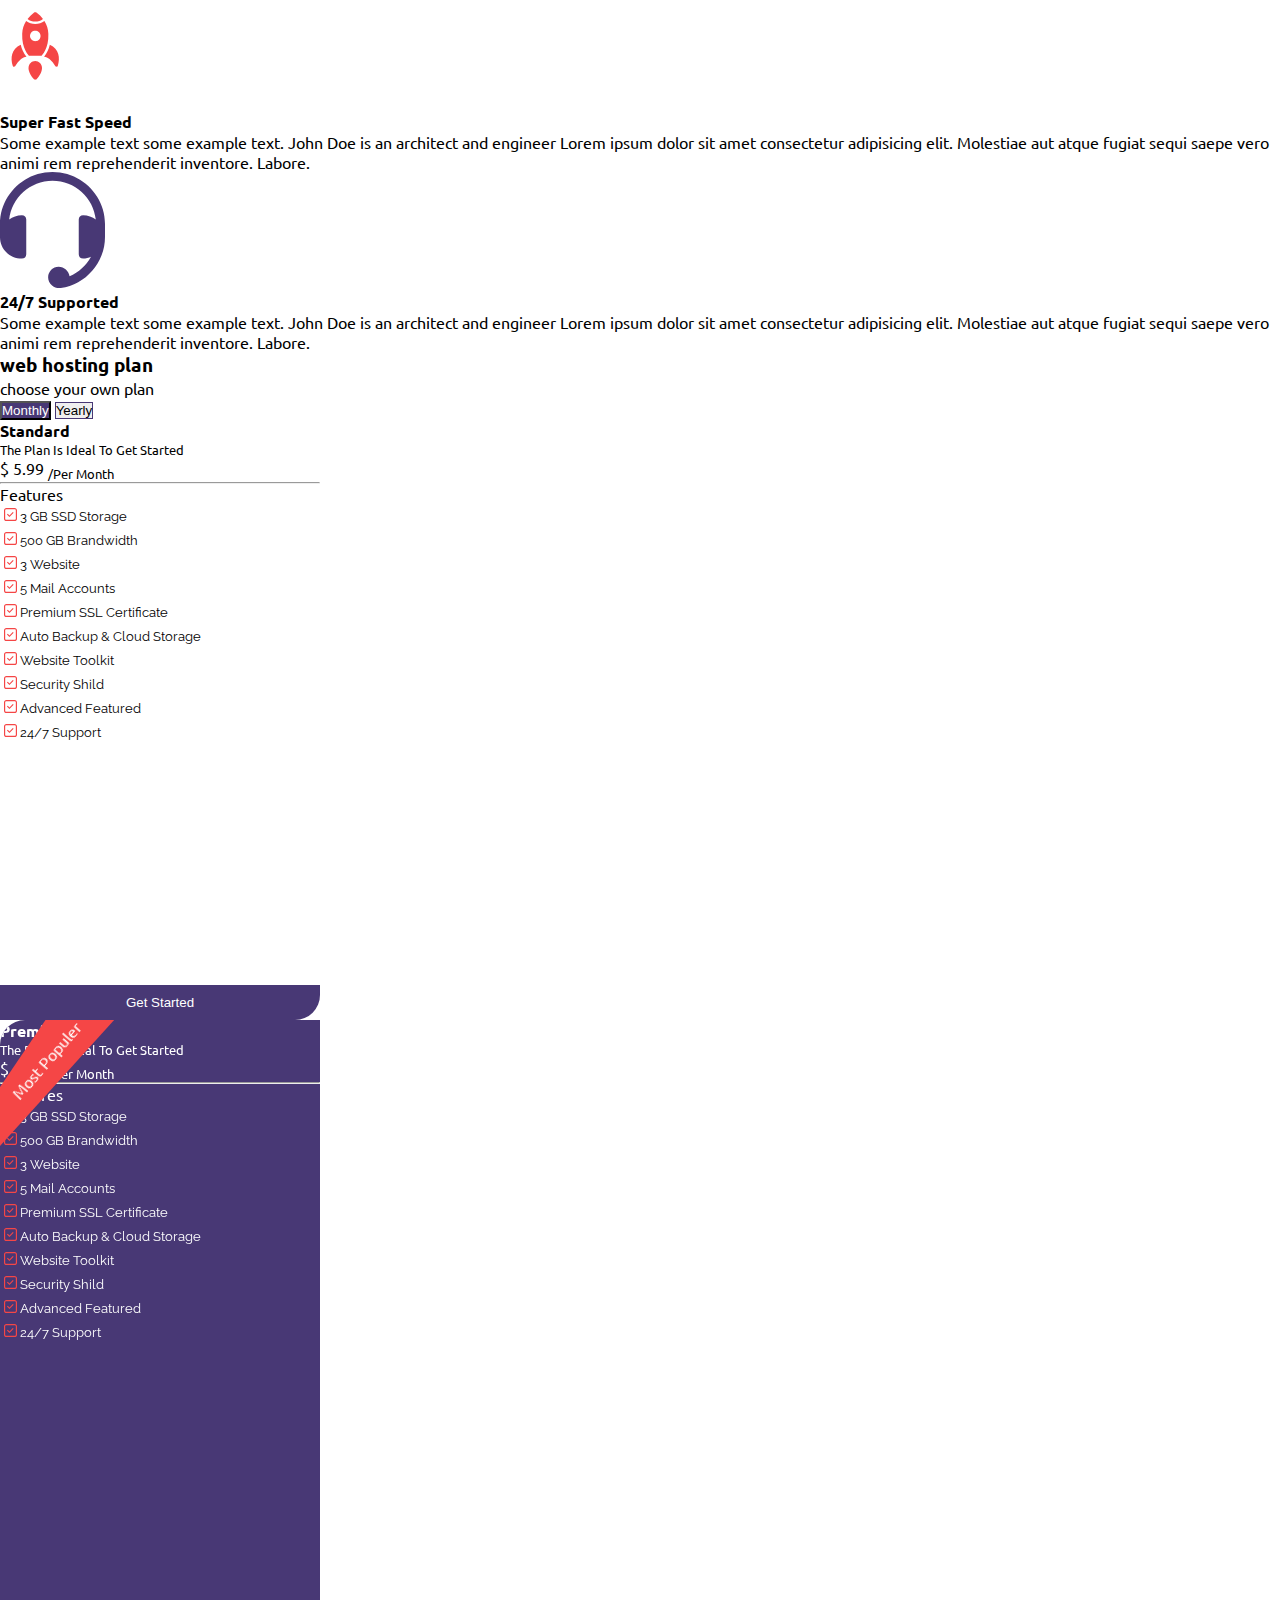
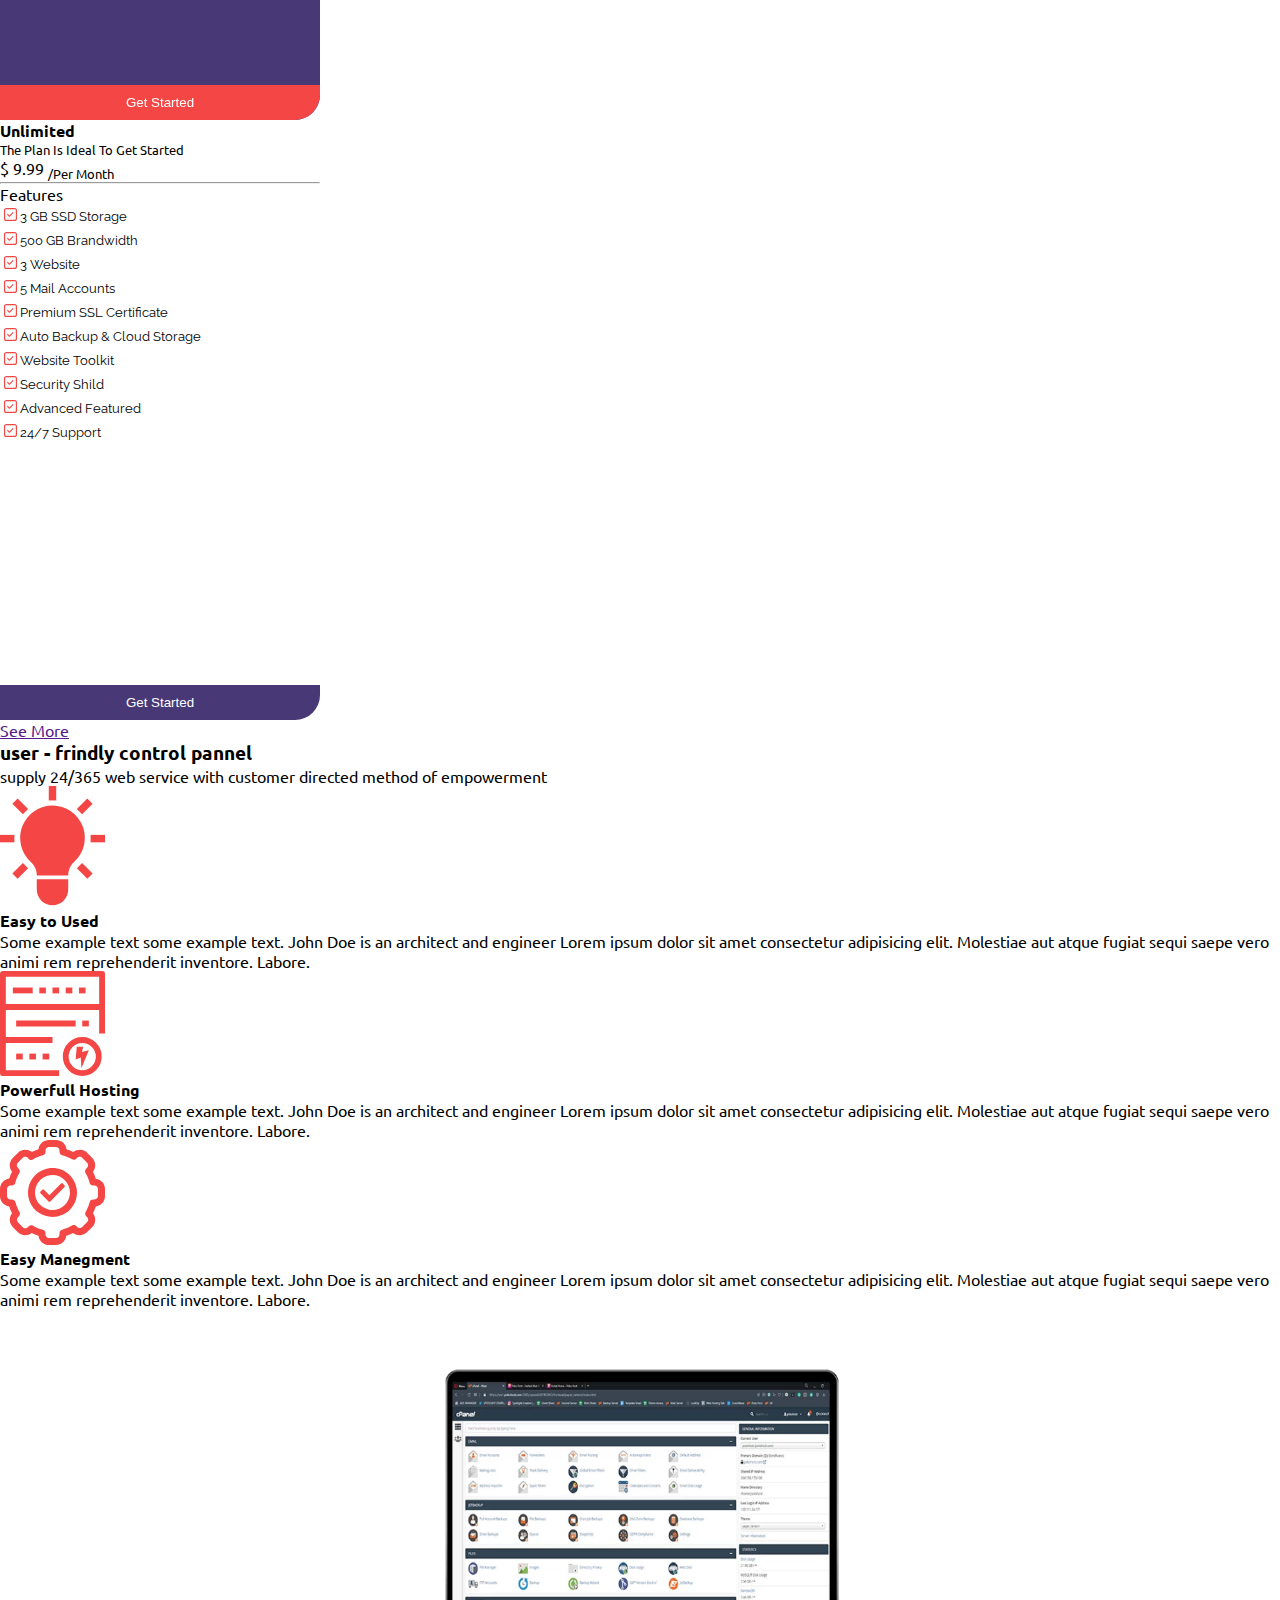
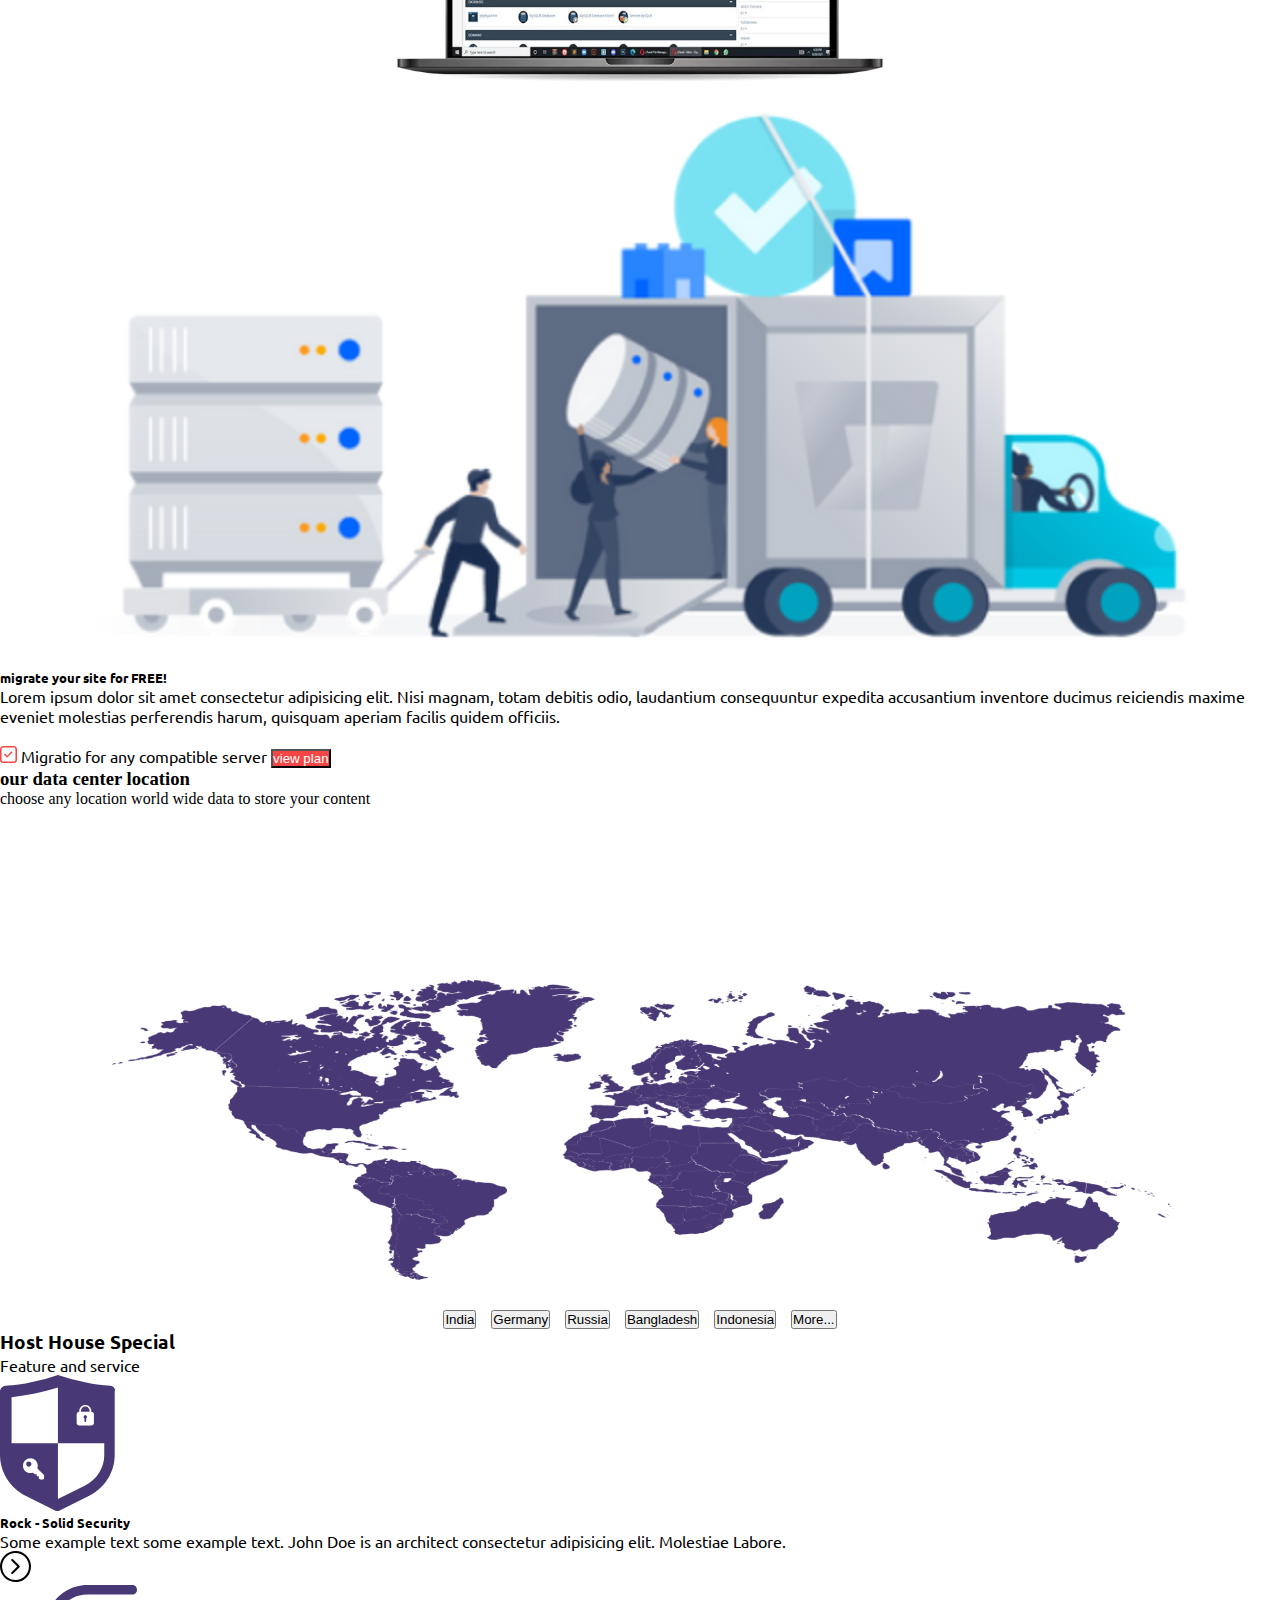
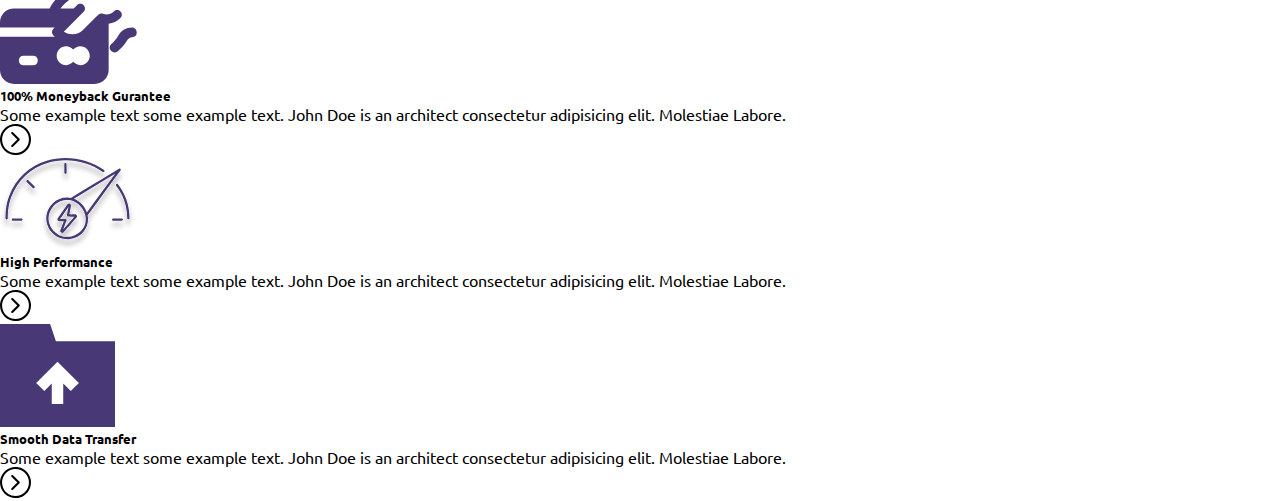
==== commit 0ac6d9be: "HW finishesd service section" ====
--- a/host-house-html.html
+++ b/host-house-html.html
@@ -1,480 +1,859 @@
-<!doctype html>
+<!DOCTYPE html>
 <html lang="en">
-
-<head>
-    <title>host-house </title>
+  <head>
+    <title>host-house</title>
     <!-- Required meta tags -->
     <meta charset="utf-8" />
-    <meta name="viewport" content="width=device-width, initial-scale=1, shrink-to-fit=no" />
-    <link rel="stylesheet" href="host-house-css.css">
+    <meta
+      name="viewport"
+      content="width=device-width, initial-scale=1, shrink-to-fit=no"
+    />
+    <link rel="stylesheet" href="host-house-css.css" />
 
     <!-- Bootstrap CSS v5.2.1 -->
 
- <!-- js link for map -->
- <script src="https://cdn.jsdelivr.net/npm/bootstrap@5.3.3/dist/js/bootstrap.bundle.min.js"></script>
- <!-- js link for map -->
-
-    <link href="https://cdn.jsdelivr.net/npm/bootstrap@5.3.2/dist/css/bootstrap.min.css" rel="stylesheet"
-        integrity="sha384-T3c6CoIi6uLrA9TneNEoa7RxnatzjcDSCmG1MXxSR1GAsXEV/Dwwykc2MPK8M2HN" crossorigin="anonymous" />
-</head>
-
-<body>
-        <!--start navbar -->
-        <section>
-            <div class="container">
-                <nav class="navbar navbar-expand-md fw-medium">
-                    <a class="navbar-brand" href="#">
-                        <img src="./host-house-logo.svg" alt="host-house-logo" width="120px">
-                    </a>
-                    <!-- collapse button  -->
-                    <button class="navbar-toggler float-left" type="button" data-bs-toggle="collapse"
-                        data-bs-target="#mynavbar">
-                        <span class="navbar-toggler-icon"></span>
-                    </button>
-                    <div class="collapse navbar-collapse" id="mynavbar">
-                        <ul class="navbar-nav text-nowrap text-capitalize ms-auto">
-                            <li class="nav-item"><a class="nav-link active" href="#">Home</a></li>
-
-                            <li class="nav-item dropdown">
-                                <a class="nav-link dropdown-toggle" role="button" data-bs-toggle="dropdown"
-                                    href="#">hosting
-                                </a>
-
-                                <ul class="dropdown-menu fw-medium text-dark">
-
-                                    <li class="dropdown-item"><a href="#" class="nav-link">web hosting</a></li>
-                                    <li class="dropdown-item"><a href="#" class="nav-link">resellar hosting </a></li>
-                                    <li class="dropdown-item"><a href="#" class="nav-link">dedicated</a></li>
-                                    <li class="dropdown-item"><a href="#" class="nav-link">VPS</a></li>
-                                </ul>
-                            </li>
-
-                            <li class="nav-item"><a class="nav-link" href="#">domain</a></li>
-                            <li class="nav-item"><a class="nav-link" href="#">aboute us </a></li>
-                            <li class="nav-item"><a class="nav-link" href="#">contact us </a></li>
-
-                            <li class="nav-item"><a class="login_button btn py-1 px-3" data-bs-toggle="modal"
-                                    data-bs-target="#myModal" href="#">log in</a></li>
-
-                            <!-- modal hear -->
-                            <div class="modal" id="myModal">
-                                <div class="modal-dialog modal-dialog-centered  ">
-                                    <div class="modal-content">
-
-                                        <!-- Modal Header -->
-                                        <div class="modal-header">
-                                            <h4 class="modal-title fw-light ms-auto "> sign in </h4>
-                                            <button type="button" class="btn-close" data-bs-dismiss="modal"></button>
-                                        </div>
-
-                                        <!-- Modal body -->
-                                        <div class="modal-body">
-                                            <form action="#">
-                                                <div class="form-floating mb-3 mt-3">
-                                                    <input type="text" class="form-control" id="email"
-                                                        placeholder="Enter email" name="email">
-                                                    <label for="email">Email</label>
-                                                </div>
-                                                <div class="form-floating mt-3 mb-3 ">
-                                                    <input type="text" class="form-control" id="pwd"
-                                                        placeholder="Enter password" name="pswd">
-                                                    <label for="pwd">Password</label>
-                                                </div>
-                                                <button type="submit" class="btn btn-primary py-1">Login</button>
-                                            </form>
-                                        </div>
-
-                                        <!-- Modal footer -->
-                                        <div class="modal-footer">
-                                            <button type="button" class="btn btn-danger w-100 py-0"
-                                                data-bs-dismiss="modal">Close</button>
-                                        </div>
-
-                                    </div>
-                                </div>
-                            </div>
-                            <!-- modal end -->
-                        </ul>
+    <!-- js link for map -->
+    <script src="https://cdn.jsdelivr.net/npm/bootstrap@5.3.3/dist/js/bootstrap.bundle.min.js"></script>
+    <!-- js link for map -->
+
+    <link
+      href="https://cdn.jsdelivr.net/npm/bootstrap@5.3.2/dist/css/bootstrap.min.css"
+      rel="stylesheet"
+      integrity="sha384-T3c6CoIi6uLrA9TneNEoa7RxnatzjcDSCmG1MXxSR1GAsXEV/Dwwykc2MPK8M2HN"
+      crossorigin="anonymous"
+    />
+  </head>
+
+  <body>
+    <!--start navbar -->
+    <section>
+      <div class="container">
+        <nav class="navbar navbar-expand-md fw-medium">
+          <a class="navbar-brand" href="#">
+            <img
+              src="./host-house-logo.svg"
+              alt="host-house-logo"
+              width="120px"
+            />
+          </a>
+          <!-- collapse button  -->
+          <button
+            class="navbar-toggler float-left"
+            type="button"
+            data-bs-toggle="collapse"
+            data-bs-target="#mynavbar"
+          >
+            <span class="navbar-toggler-icon"></span>
+          </button>
+          <div class="collapse navbar-collapse" id="mynavbar">
+            <ul class="navbar-nav text-nowrap text-capitalize ms-auto">
+              <li class="nav-item">
+                <a class="nav-link active" href="#">Home</a>
+              </li>
+
+              <li class="nav-item dropdown">
+                <a
+                  class="nav-link dropdown-toggle"
+                  role="button"
+                  data-bs-toggle="dropdown"
+                  href="#"
+                  >hosting
+                </a>
+
+                <ul class="dropdown-menu fw-medium text-dark">
+                  <li class="dropdown-item">
+                    <a href="#" class="nav-link">web hosting</a>
+                  </li>
+                  <li class="dropdown-item">
+                    <a href="#" class="nav-link">resellar hosting </a>
+                  </li>
+                  <li class="dropdown-item">
+                    <a href="#" class="nav-link">dedicated</a>
+                  </li>
+                  <li class="dropdown-item">
+                    <a href="#" class="nav-link">VPS</a>
+                  </li>
+                </ul>
+              </li>
+
+              <li class="nav-item"><a class="nav-link" href="#">domain</a></li>
+              <li class="nav-item">
+                <a class="nav-link" href="#">aboute us </a>
+              </li>
+              <li class="nav-item">
+                <a class="nav-link" href="#">contact us </a>
+              </li>
+
+              <li class="nav-item">
+                <a
+                  class="login_button btn py-1 px-3"
+                  data-bs-toggle="modal"
+                  data-bs-target="#myModal"
+                  href="#"
+                  >log in</a
+                >
+              </li>
+
+              <!-- modal hear -->
+              <div class="modal" id="myModal">
+                <div class="modal-dialog modal-dialog-centered">
+                  <div class="modal-content">
+                    <!-- Modal Header -->
+                    <div class="modal-header">
+                      <h4 class="modal-title fw-light ms-auto">sign in</h4>
+                      <button
+                        type="button"
+                        class="btn-close"
+                        data-bs-dismiss="modal"
+                      ></button>
                     </div>
-                </nav>
-            </div>
-        </section>
-        <!--end navbar -->
-
-        <!-- start hero section  -->
-        <section class="hero">
-            <div class="container">
-                    <div class="hero_content text-center">
-                        <h1 class=" fw-bold text-uppercase text-white"> frist & featured hosting plan <br> in
-                            your domain </h1>
-                        <button type="button" class="mt-1 rounded border-0 text-capitalize text-nowrap"> try to explore </button>
+
+                    <!-- Modal body -->
+                    <div class="modal-body">
+                      <form action="#">
+                        <div class="form-floating mb-3 mt-3">
+                          <input
+                            type="text"
+                            class="form-control"
+                            id="email"
+                            placeholder="Enter email"
+                            name="email"
+                          />
+                          <label for="email">Email</label>
+                        </div>
+                        <div class="form-floating mt-3 mb-3">
+                          <input
+                            type="text"
+                            class="form-control"
+                            id="pwd"
+                            placeholder="Enter password"
+                            name="pswd"
+                          />
+                          <label for="pwd">Password</label>
+                        </div>
+                        <button type="submit" class="btn btn-primary py-1">
+                          Login
+                        </button>
+                      </form>
                     </div>
-            </div>
-        </section>
-        <!-- end hero section  -->
-
-        <!-- start feature section -->
-         <section class="feature">
-            <div class="container mb-5">
-                <div class="feature_content shadow rounded mb-5">
-                    <h3 class="text-uppercase fw-bold text-center p-4">choose your domain </h3>
-
-                    <form class="w-75 m-auto" action="#">
-                        <div class="input-group mb-3">
-                          <input type="text" class="form-control" placeholder="Search your domain" name="email">
-                            <button style="background-color: #483875;" 
-                             class="input-group-text fw-medium p-3 text-light" > Search <img class="mx-3" src="./search-logo.svg" alt="" width="20px"></button>
-                        </div>
-                      </form>
-
-                      <div class="feature_hosting"> 
-                        <div class="feature_child">
-                            <h4 class="text-center">.com</h4>
-                            <div class="text-center font_family">
-                                <span class="fw-bold text-danger fs-5">$</span> 9.99/Year
-                            </div>
-                        </div>
-                        <!--  -->
-                        <div class="feature_child">
-                            <h4 class="text-center">.org</h4>
-                            <div class="text-center font_family">
-                                <span class="fw-bold text-danger fs-5">$</span> 6.99/Year
-                            </div>
-                        </div>
-                        <!--  -->
-                        <div class="feature_child">
-                            <h4 class="text-center">.net</h4>
-                            <div class="text-center font_family">
-                                <span class="fw-bold text-danger fs-5">$</span> 7.99/Year
-                            </div>
-                        </div>
-                        <!--  -->
-                        <div class="feature_child">
-                            <h4 class="text-center">.xyz</h4>
-                            <div class="text-center font_family">
-                                <span class="fw-bold text-danger fs-5">$</span> 8.99/Year
-                            </div>
-                        </div>
-                        <!--  -->
-                        <div class="feature_child">
-                            <h4 class="text-center">.biz</h4>
-                            <div class="text-center font_family">
-                                <span class="fw-bold text-danger fs-5">$</span> 8.99/Year
-                            </div>
-                        </div>
-                        <!--  -->
-                        
-                      </div>
-                </div>
-            </div>
-         </section>
-        <!-- end feature section -->
-
-        <!-- start card section  -->
-         <section id="card">
-            <div class="container mb-5">
-                <div class="row">
-                    <div class="col-lg-4 mt-5 col-md-6">
-                        <div class="card border-0 text-center">
-                            <img class="card-img-top m-auto p-4 " src="./shild-logo.svg" 
-                            alt="Card image" style="width:105px">
-                            <div class="card-body">
-                              <h4 class=" p-3 card-title fw-bold">Maximum Security</h4>
-                              <p class="card-text">Some example text some example text. John Doe is an architect and engineer Lorem ipsum dolor sit amet consectetur adipisicing elit. Molestiae aut atque fugiat sequi saepe vero animi rem reprehenderit inventore. Labore.</p>
-                            </div>
-                          </div>
+
+                    <!-- Modal footer -->
+                    <div class="modal-footer">
+                      <button
+                        type="button"
+                        class="btn btn-danger w-100 py-0"
+                        data-bs-dismiss="modal"
+                      >
+                        Close
+                      </button>
                     </div>
-                    <!--  -->
-                    <div class="col-lg-4 mt-5 col-md-6">
-                        <div class="card border-0 text-center">
-                            <img class="card-img-top m-auto " src="./Launching-logo.svg" 
-                            alt="Card image" style="width:70px">
-                            <div class="card-body">
-                              <h4 class=" p-3 card-title fw-bold">Super Fast Speed</h4>
-                              <p class="card-text">Some example text some example text. John Doe is an architect and engineer Lorem ipsum dolor sit amet consectetur adipisicing elit. Molestiae aut atque fugiat sequi saepe vero animi rem reprehenderit inventore. Labore.</p>
-                            </div>
-                          </div>
-                    </div>
-                    <!--  -->
-                    <div class="col-lg-4 mt-5 col-md-6">
-                        <div class="card border-0 text-center">
-                            <img class="card-img-top m-auto p-4" src="./headphone-logo.svg" 
-                            alt="Card image" style="width:105px">
-                            <div class="card-body">
-                              <h4 class=" p-3 card-title fw-bold">24/7 Supported </h4>
-                              <p class="card-text">Some example text some example text. John Doe is an architect and engineer Lorem ipsum dolor sit amet consectetur adipisicing elit. Molestiae aut atque fugiat sequi saepe vero animi rem reprehenderit inventore. Labore.</p>
-                            </div>
-                          </div>
-                    </div>
-                    <!--  -->
-                </div>
-            </div>
-         </section>
-        <!-- end card section  -->
-
-        <!-- start hosting plan section  -->
-         <section class="plan">
-            <div class="container mb-5">
-                <div class="plan_text text-center text-capitalize"> 
-                <h3 class="fw-bold"> web hosting plan </h3>
-                <p class="mb-4"> choose your own plan </p>
-
-                <div class="btn-group btn-group-sm mb-5">
-                    <button type="button" class="btn button-one py-0">Monthly</button>
-                    <button type="button" class="btn button-two py-0">Yearly</button>
                   </div>
                 </div>
-            
+              </div>
+              <!-- modal end -->
+            </ul>
+          </div>
+        </nav>
+      </div>
+    </section>
+    <!--end navbar -->
+
+    <!-- start hero section  -->
+    <section class="hero">
+      <div class="container">
+        <div class="hero_content text-center">
+          <h1 class="fw-bold text-uppercase text-white">
+            frist & featured hosting plan <br />
+            in your domain
+          </h1>
+          <button
+            type="button"
+            class="mt-1 rounded border-0 text-capitalize text-nowrap hover-effectbtn"
+          >
+            <span class="visiblehidden"> try to explore </span>
+            <div class="hover-effect-child">try to explore</div>
+          </button>
+        </div>
+      </div>
+    </section>
+    <!-- end hero section  -->
+
+    <!-- start feature section -->
+    <section class="feature">
+      <div class="container mb-5">
+        <div class="feature_content shadow rounded mb-5">
+          <h3 class="text-uppercase fw-bold text-center p-4">
+            choose your domain
+          </h3>
+
+          <form class="w-75 m-auto" action="#">
+            <div class="input-group mb-3">
+              <input
+                type="text"
+                class="form-control"
+                placeholder="Search your domain"
+                name="email"
+              />
+              <button
+                style="background-color: #483875"
+                class="input-group-text fw-medium p-3 text-light"
+              >
+                Search
+                <img class="mx-3" src="./search-logo.svg" alt="" width="20px" />
+              </button>
+            </div>
+          </form>
+
+          <div class="feature_hosting">
+            <div class="feature_child">
+              <h4 class="text-center">.com</h4>
+              <div class="text-center font_family">
+                <span class="fw-bold text-danger fs-5">$</span> 9.99/Year
+              </div>
+            </div>
+            <!--  -->
+            <div class="feature_child">
+              <h4 class="text-center">.org</h4>
+              <div class="text-center font_family">
+                <span class="fw-bold text-danger fs-5">$</span> 6.99/Year
+              </div>
+            </div>
+            <!--  -->
+            <div class="feature_child">
+              <h4 class="text-center">.net</h4>
+              <div class="text-center font_family">
+                <span class="fw-bold text-danger fs-5">$</span> 7.99/Year
+              </div>
+            </div>
+            <!--  -->
+            <div class="feature_child">
+              <h4 class="text-center">.xyz</h4>
+              <div class="text-center font_family">
+                <span class="fw-bold text-danger fs-5">$</span> 8.99/Year
+              </div>
+            </div>
+            <!--  -->
+            <div class="feature_child">
+              <h4 class="text-center">.biz</h4>
+              <div class="text-center font_family">
+                <span class="fw-bold text-danger fs-5">$</span> 8.99/Year
+              </div>
+            </div>
+            <!--  -->
+          </div>
+        </div>
+      </div>
+    </section>
+    <!-- end feature section -->
+
+    <!-- start card section  -->
+    <section id="card">
+      <div class="container mb-5">
+        <div class="row">
+          <div class="col-lg-4 mt-5 col-md-6">
+            <div class="card border-0 text-center">
+              <img
+                class="card-img-top m-auto p-4"
+                src="./shild-logo.svg"
+                alt="Card image"
+                style="width: 105px"
+              />
+              <div class="card-body">
+                <h4 class="p-3 card-title fw-bold">Maximum Security</h4>
+                <p class="card-text">
+                  Some example text some example text. John Doe is an architect
+                  and engineer Lorem ipsum dolor sit amet consectetur
+                  adipisicing elit. Molestiae aut atque fugiat sequi saepe vero
+                  animi rem reprehenderit inventore. Labore.
+                </p>
+              </div>
+            </div>
+          </div>
+          <!--  -->
+          <div class="col-lg-4 mt-5 col-md-6">
+            <div class="card border-0 text-center">
+              <img
+                class="card-img-top m-auto"
+                src="./Launching-logo.svg"
+                alt="Card image"
+                style="width: 70px"
+              />
+              <div class="card-body">
+                <h4 class="p-3 card-title fw-bold">Super Fast Speed</h4>
+                <p class="card-text">
+                  Some example text some example text. John Doe is an architect
+                  and engineer Lorem ipsum dolor sit amet consectetur
+                  adipisicing elit. Molestiae aut atque fugiat sequi saepe vero
+                  animi rem reprehenderit inventore. Labore.
+                </p>
+              </div>
+            </div>
+          </div>
+          <!--  -->
+          <div class="col-lg-4 mt-5 col-md-6">
+            <div class="card border-0 text-center">
+              <img
+                class="card-img-top m-auto p-4"
+                src="./headphone-logo.svg"
+                alt="Card image"
+                style="width: 105px"
+              />
+              <div class="card-body">
+                <h4 class="p-3 card-title fw-bold">24/7 Supported</h4>
+                <p class="card-text">
+                  Some example text some example text. John Doe is an architect
+                  and engineer Lorem ipsum dolor sit amet consectetur
+                  adipisicing elit. Molestiae aut atque fugiat sequi saepe vero
+                  animi rem reprehenderit inventore. Labore.
+                </p>
+              </div>
+            </div>
+          </div>
+          <!--  -->
+        </div>
+      </div>
+    </section>
+    <!-- end card section  -->
+
+    <!-- start hosting plan section  -->
+    <section class="plan">
+      <div class="container mb-5">
+        <div class="plan_text text-center text-capitalize">
+          <h3 class="fw-bold">web hosting plan</h3>
+          <p class="mb-4">choose your own plan</p>
+
+          <div class="btn-group btn-group-sm mb-5">
+            <button type="button" class="btn button-one py-0">Monthly</button>
+            <button type="button" class="btn button-two py-0">Yearly</button>
+          </div>
+        </div>
+
+        <div class="row">
+          <div
+            class="col-lg-4 col-md-6 mt-5 mb-5 card-one text-center border shadow"
+          >
+            <h4 class="pt-4 fw-bold">Standard</h4>
+            <p class="p-text mb-4">the plan is ideal to get started</p>
+            <p class="mb-4">
+              <span class="fw-bold fs-4 text-danger">$</span>
+              <span class="fs-4 fw-bold">5.99</span>
+              <sub class="fw-medium">/Per Month</sub>
+            </p>
+            <hr class="mx-5 text-secondary" />
+            <p class="fw-medium mb-4">Features</p>
+            <ul class="text-start ms-5 mb-5">
+              <li>
+                <img class="me-3" src="./list-logo.svg" alt="" width="13px" /> 3
+                GB SSD storage
+              </li>
+              <li>
+                <img class="me-3" src="./list-logo.svg" alt="" width="13px" />
+                500 GB Brandwidth
+              </li>
+              <li>
+                <img class="me-3" src="./list-logo.svg" alt="" width="13px" /> 3
+                Website
+              </li>
+              <li>
+                <img class="me-3" src="./list-logo.svg" alt="" width="13px" /> 5
+                mail accounts
+              </li>
+              <li>
+                <img class="me-3" src="./list-logo.svg" alt="" width="13px" />
+                premium SSL certificate
+              </li>
+              <li>
+                <img class="me-3" src="./list-logo.svg" alt="" width="13px" />
+                auto backup & cloud storage
+              </li>
+              <li>
+                <img class="me-3" src="./list-logo.svg" alt="" width="13px" />
+                website toolkit
+              </li>
+              <li>
+                <img class="me-3" src="./list-logo.svg" alt="" width="13px" />
+                security shild
+              </li>
+              <li>
+                <img class="me-3" src="./list-logo.svg" alt="" width="13px" />
+                advanced featured
+              </li>
+              <li>
+                <img class="me-3" src="./list-logo.svg" alt="" width="13px" />
+                24/7 support
+              </li>
+            </ul>
+            <button class="card-one-bottm fw-medium">get started</button>
+          </div>
+
+          <!-- end card-one -->
+
+          <div
+            class="col-lg-4 col-md-6 px-2 card-one card-two text-center border shadow"
+          >
+            <div class="box"></div>
+            <span class="rotate-text"> Most Populer </span>
+            <h4 class="pt-5 fw-bold">Premium</h4>
+            <p class="p-text mb-4">the plan is ideal to get started</p>
+            <p class="mb-4">
+              <span class="fw-bold fs-4 text-danger">$</span>
+              <span class="fs-4 fw-bold">6.99</span>
+              <sub class="fw-medium">/Per Month</sub>
+            </p>
+            <hr class="mx-5 text-secondary" />
+            <p class="fw-medium mb-4">Features</p>
+            <ul class="text-start ms-5 mb-5">
+              <li>
+                <img class="me-3" src="./list-logo.svg" alt="" width="13px" /> 3
+                GB SSD storage
+              </li>
+              <li>
+                <img class="me-3" src="./list-logo.svg" alt="" width="13px" />
+                500 GB Brandwidth
+              </li>
+              <li>
+                <img class="me-3" src="./list-logo.svg" alt="" width="13px" /> 3
+                Website
+              </li>
+              <li>
+                <img class="me-3" src="./list-logo.svg" alt="" width="13px" /> 5
+                mail accounts
+              </li>
+              <li>
+                <img class="me-3" src="./list-logo.svg" alt="" width="13px" />
+                premium SSL certificate
+              </li>
+              <li>
+                <img class="me-3" src="./list-logo.svg" alt="" width="13px" />
+                auto backup & cloud storage
+              </li>
+              <li>
+                <img class="me-3" src="./list-logo.svg" alt="" width="13px" />
+                website toolkit
+              </li>
+              <li>
+                <img class="me-3" src="./list-logo.svg" alt="" width="13px" />
+                security shild
+              </li>
+              <li>
+                <img class="me-3" src="./list-logo.svg" alt="" width="13px" />
+                advanced featured
+              </li>
+              <li>
+                <img class="me-3" src="./list-logo.svg" alt="" width="13px" />
+                24/7 support
+              </li>
+            </ul>
+            <button class="card-one-bottm fw-medium card-two-bottom">
+              get started
+            </button>
+          </div>
+
+          <!--  end card-two -->
+
+          <div
+            class="col-lg-4 col-md-6 mt-5 card-one text-center border shadow"
+          >
+            <h4 class="pt-4 fw-bold">Unlimited</h4>
+            <p class="p-text mb-4">the plan is ideal to get started</p>
+            <p class="mb-4">
+              <span class="fw-bold fs-4 text-danger">$</span>
+              <span class="fs-4 fw-bold">9.99</span>
+              <sub class="fw-medium">/Per Month</sub>
+            </p>
+            <hr class="mx-5 text-secondary" />
+            <p class="fw-medium mb-4">Features</p>
+            <ul class="text-start ms-5 mb-5">
+              <li>
+                <img class="me-3" src="./list-logo.svg" alt="" width="13px" /> 3
+                GB SSD storage
+              </li>
+              <li>
+                <img class="me-3" src="./list-logo.svg" alt="" width="13px" />
+                500 GB Brandwidth
+              </li>
+              <li>
+                <img class="me-3" src="./list-logo.svg" alt="" width="13px" /> 3
+                Website
+              </li>
+              <li>
+                <img class="me-3" src="./list-logo.svg" alt="" width="13px" /> 5
+                mail accounts
+              </li>
+              <li>
+                <img class="me-3" src="./list-logo.svg" alt="" width="13px" />
+                premium SSL certificate
+              </li>
+              <li>
+                <img class="me-3" src="./list-logo.svg" alt="" width="13px" />
+                auto backup & cloud storage
+              </li>
+              <li>
+                <img class="me-3" src="./list-logo.svg" alt="" width="13px" />
+                website toolkit
+              </li>
+              <li>
+                <img class="me-3" src="./list-logo.svg" alt="" width="13px" />
+                security shild
+              </li>
+              <li>
+                <img class="me-3" src="./list-logo.svg" alt="" width="13px" />
+                advanced featured
+              </li>
+              <li>
+                <img class="me-3" src="./list-logo.svg" alt="" width="13px" />
+                24/7 support
+              </li>
+            </ul>
+            <button class="card-one-bottm fw-medium">get started</button>
+          </div>
+
+          <!-- end card-three -->
+        </div>
+        <div class="text-center mt-4">
+          <a class="fw-medium text-dark" href=""> See More </a>
+        </div>
+      </div>
+    </section>
+    <!-- end hosting plan section ****************gap problem   -->
+
+    <!-- start-control pannel -->
+    <section id="control-pannel">
+      <div class="container mb-5">
+        <div class="control-pannel-content text-center text-capitalize">
+          <h3 class="fw-bold">user - frindly control pannel</h3>
+          <p>
+            supply 24/365 web service with customer directed method of
+            empowerment
+          </p>
+        </div>
+        <div class="row">
+          <div class="col-md-6">
+            <div class="column">
+              <div class="pannel-card1">
+                <div class="card border-0 text-center">
+                  <img
+                    class="card-img-top m-auto p-4"
+                    src="./bulb-icon.svg"
+                    alt="Card image"
+                    style="width: 105px"
+                  />
+                  <div class="card-body">
+                    <h4 class="p-3 card-title fw-bold">Easy to Used</h4>
+                    <p class="card-text">
+                      Some example text some example text. John Doe is an
+                      architect and engineer Lorem ipsum dolor sit amet
+                      consectetur adipisicing elit. Molestiae aut atque fugiat
+                      sequi saepe vero animi rem reprehenderit inventore.
+                      Labore.
+                    </p>
+                  </div>
+                </div>
+                <!--  -->
+                <div class="card border-0 text-center">
+                  <img
+                    class="card-img-top m-auto p-4"
+                    src="./power-house-icone.svg"
+                    alt="Card image"
+                    style="width: 105px"
+                  />
+                  <div class="card-body">
+                    <h4 class="p-3 card-title fw-bold">Powerfull Hosting</h4>
+                    <p class="card-text">
+                      Some example text some example text. John Doe is an
+                      architect and engineer Lorem ipsum dolor sit amet
+                      consectetur adipisicing elit. Molestiae aut atque fugiat
+                      sequi saepe vero animi rem reprehenderit inventore.
+                      Labore.
+                    </p>
+                  </div>
+                </div>
+                <!--  -->
+                <div class="card border-0 text-center">
+                  <img
+                    class="card-img-top m-auto p-4"
+                    src="manegment-icon.svg"
+                    alt="Card image"
+                    style="width: 105px"
+                  />
+                  <div class="card-body">
+                    <h4 class="p-3 card-title fw-bold">Easy Manegment</h4>
+                    <p class="card-text">
+                      Some example text some example text. John Doe is an
+                      architect and engineer Lorem ipsum dolor sit amet
+                      consectetur adipisicing elit. Molestiae aut atque fugiat
+                      sequi saepe vero animi rem reprehenderit inventore.
+                      Labore.
+                    </p>
+                  </div>
+                </div>
+                <!--  -->
+              </div>
+            </div>
+          </div>
+          <div class="col-md-6 laptop-img">
+            <img
+              style=""
+              src="./laptop-img.png"
+              alt=""
+              class="laptop-main-img"
+            />
+          </div>
+        </div>
+      </div>
+    </section>
+    <!-- end-control pannel -->
+
+    <!-- start migrate section  -->
+    <section class="migrate">
+      <div class="container mb-4">
+        <div class="row">
+          <div class="col-md-6 d-flex truck-image">
+            <img src="./truck-imag.png" alt="" width="90%" />
+          </div>
+          <div class="col-md-6 migrate_child2">
+            <h5
+              class="text-center text-capitalize fw-bold text-justify p-3 pt-5"
+            >
+              migrate your site for FREE!
+            </h5>
+            <p>
+              Lorem ipsum dolor sit amet consectetur adipisicing elit. Nisi
+              magnam, totam debitis odio, laudantium consequuntur expedita
+              accusantium inventore ducimus reiciendis maxime eveniet molestias
+              perferendis harum, quisquam aperiam facilis quidem officiis.
+            </p>
+            <br />
+            <div class="view-button">
+              <img src="./list-logo.svg" alt="" />
+              <span class="fw-medium text-capitalize ps-3">
+                Migratio for any compatible server
+              </span>
+              <button class="float-end text-capitalize btn py-0 px-3">
+                view plan
+              </button>
+            </div>
+          </div>
+        </div>
+      </div>
+    </section>
+    <!-- end  migrate section  -->
+
+    <!-- start locatio section  -->
+    <section class="location-section">
+      <div class="container">
+        <div class="location-text text-center text-capitalize">
+          <h3 class="fw-bold pt-3">our data center location</h3>
+          <p class="p-text">
+            choose any location world wide data to store your content
+          </p>
+        </div>
+      </div>
+      <div class="map mb-5">
+        <div class="world-map">
+          <img class="" src="./map-img.png" alt="map" />
+          <div class="pin Germany">
+            <div
+              class="spinner-grow spinner-grow-sm text-danger"
+              data-bs-toggle="tooltip"
+              title="Germany"
+            ></div>
+          </div>
+          <div class="pin india">
+            <div
+              class="spinner-grow spinner-grow-sm text-warning"
+              data-bs-toggle="tooltip"
+              title="india"
+            ></div>
+          </div>
+          <div class="pin bangladesh">
+            <div
+              class="spinner-grow spinner-grow-sm text-primary"
+              data-bs-toggle="tooltip"
+              title="Bangladesh"
+            ></div>
+          </div>
+          <div class="pin Russia">
+            <div
+              class="spinner-grow spinner-grow-sm text-secondary"
+              data-bs-toggle="tooltip"
+              title="Russia"
+            ></div>
+          </div>
+          <div class="pin uk">
+            <div
+              class="spinner-grow spinner-grow-sm text-success"
+              data-bs-toggle="tooltip"
+              title="UK"
+            ></div>
+          </div>
+          <div class="pin indonesia">
+            <div
+              class="spinner-grow spinner-grow-sm text-info"
+              data-bs-toggle="tooltip"
+              title="Indonesia"
+            ></div>
+          </div>
+        </div>
+      </div>
+      <div class="container mb-5">
+        <div class="map-button">
+          <div class="map_child">
+            <button class="btn btn-outline-dark fw-bold">India</button>
+          </div>
+          <!--  -->
+          <div class="map_child">
+            <button class="btn btn-outline-dark fw-bold">Germany</button>
+          </div>
+          <!--  -->
+          <div class="map_child">
+            <button class="btn btn-outline-dark fw-bold">Russia</button>
+          </div>
+          <!--  -->
+          <div class="map_child">
+            <button class="btn btn-outline-dark fw-bold">Bangladesh</button>
+          </div>
+          <!--  -->
+          <div class="map_child">
+            <button class="btn btn-outline-dark fw-bold">Indonesia</button>
+          </div>
+          <!--  -->
+          <div class="map_child">
+            <button class="btn btn-outline-dark fw-bold">More...</button>
+          </div>
+          <!--  -->
+        </div>
+      </div>
+    </section>
+    <!-- end location section  -->
+
+    <!-- start service section  -->
+     <section class="service">
+        <div class="container pt-5 mb-5">
+            <div class="service_text text-center">
+                <h3 class="fw-bold"> Host House Special </h3>
+                <p>Feature and service</p>
+            </div>
+
             <div class="row">
-               
-                <div class="col-lg-4 col-md-6 mt-5 mb-5 card-one text-center border shadow">
-                    <h4 class="pt-4 fw-bold">Standard</h4>
-                    <p class="p-text mb-4">the plan is ideal to get started</p>
-                    <p class="mb-4"> <span class="fw-bold fs-4 text-danger ">$</span>
-                         <span class="fs-4 fw-bold">5.99</span> <sub class="fw-medium">/Per Month</sub> </p>
-                         <hr class="mx-5 text-secondary">
-                         <p class="fw-medium mb-4"> Features </p>
-                         <ul class="text-start ms-5 mb-5" >
-                            <li> <img class="me-3" src="./list-logo.svg" alt="" width="13px"> 3 GB SSD storage</li>
-                            <li> <img class="me-3" src="./list-logo.svg" alt="" width="13px"> 500 GB Brandwidth</li>
-                            <li> <img class="me-3" src="./list-logo.svg" alt="" width="13px"> 3 Website</li>
-                            <li> <img class="me-3" src="./list-logo.svg" alt="" width="13px"> 5 mail accounts </li>
-                            <li> <img class="me-3" src="./list-logo.svg" alt="" width="13px"> premium SSL certificate</li>
-                            <li> <img class="me-3" src="./list-logo.svg" alt="" width="13px"> auto backup & cloud storage </li>
-                            <li> <img class="me-3" src="./list-logo.svg" alt="" width="13px"> website toolkit </li>
-                            <li> <img class="me-3" src="./list-logo.svg" alt="" width="13px"> security shild </li>
-                            <li> <img class="me-3" src="./list-logo.svg" alt="" width="13px"> advanced featured</li>
-                            <li> <img class="me-3" src="./list-logo.svg" alt="" width="13px"> 24/7 support</li>
-                         </ul>
-                         <button class="card-one-bottm fw-medium">get started</button>
-                </div>
-           
-                <!-- end card-one -->
-                 
-                <div class="col-lg-4 col-md-6 px-2 card-one card-two text-center border shadow">
-
-                    <div class="box"> </div>
-                    <span class="rotate-text"> Most Populer </span>
-                    <h4 class="pt-5 fw-bold">Premium</h4>
-                    <p class="p-text mb-4">the plan is ideal to get started</p>
-                    <p class="mb-4"> <span class="fw-bold fs-4 text-danger ">$</span>
-                         <span class="fs-4 fw-bold">6.99</span> <sub class="fw-medium">/Per Month</sub> </p>
-                         <hr class="mx-5 text-secondary">
-                         <p class="fw-medium mb-4"> Features </p>
-                         <ul class="text-start ms-5 mb-5" >
-                            <li> <img class="me-3" src="./list-logo.svg" alt="" width="13px"> 3 GB SSD storage</li>
-                            <li> <img class="me-3" src="./list-logo.svg" alt="" width="13px"> 500 GB Brandwidth</li>
-                            <li> <img class="me-3" src="./list-logo.svg" alt="" width="13px"> 3 Website</li>
-                            <li> <img class="me-3" src="./list-logo.svg" alt="" width="13px"> 5 mail accounts </li>
-                            <li> <img class="me-3" src="./list-logo.svg" alt="" width="13px"> premium SSL certificate</li>
-                            <li> <img class="me-3" src="./list-logo.svg" alt="" width="13px"> auto backup & cloud storage </li>
-                            <li> <img class="me-3" src="./list-logo.svg" alt="" width="13px"> website toolkit </li>
-                            <li> <img class="me-3" src="./list-logo.svg" alt="" width="13px"> security shild </li>
-                            <li> <img class="me-3" src="./list-logo.svg" alt="" width="13px"> advanced featured</li>
-                            <li> <img class="me-3" src="./list-logo.svg" alt="" width="13px"> 24/7 support</li>
-                         </ul>
-                         <button class="card-one-bottm fw-medium card-two-bottom">get started</button>
-                </div>
-            
-                 <!--  end card-two -->
-                   
-                 <div class="col-lg-4 col-md-6 mt-5 card-one text-center border shadow">
-                    <h4 class="pt-4 fw-bold">Unlimited</h4>
-                    <p class="p-text mb-4">the plan is ideal to get started</p>
-                    <p class="mb-4"> <span class="fw-bold fs-4 text-danger ">$</span>
-                         <span class="fs-4 fw-bold">9.99</span> <sub class="fw-medium">/Per Month</sub> </p>
-                         <hr class="mx-5 text-secondary">
-                         <p class="fw-medium mb-4"> Features </p>
-                         <ul class="text-start ms-5 mb-5" >
-                            <li> <img class="me-3" src="./list-logo.svg" alt="" width="13px"> 3 GB SSD storage</li>
-                            <li> <img class="me-3" src="./list-logo.svg" alt="" width="13px"> 500 GB Brandwidth</li>
-                            <li> <img class="me-3" src="./list-logo.svg" alt="" width="13px"> 3 Website</li>
-                            <li> <img class="me-3" src="./list-logo.svg" alt="" width="13px"> 5 mail accounts </li>
-                            <li> <img class="me-3" src="./list-logo.svg" alt="" width="13px"> premium SSL certificate</li>
-                            <li> <img class="me-3" src="./list-logo.svg" alt="" width="13px"> auto backup & cloud storage </li>
-                            <li> <img class="me-3" src="./list-logo.svg" alt="" width="13px"> website toolkit </li>
-                            <li> <img class="me-3" src="./list-logo.svg" alt="" width="13px"> security shild </li>
-                            <li> <img class="me-3" src="./list-logo.svg" alt="" width="13px"> advanced featured</li>
-                            <li> <img class="me-3" src="./list-logo.svg" alt="" width="13px"> 24/7 support</li>
-                         </ul>
-                         <button class="card-one-bottm fw-medium">get started</button>
-                </div>
-            
-                   <!-- end card-three -->
-                
-            </div>
-            <div class="text-center mt-4">
-                <a class="fw-medium text-dark" href=""> See More </a>
-            </div>
-            </div>
-         </section>
-        <!-- end hosting plan section ****************gap problem   -->
-
-         <!-- start-control pannel -->
-          <section id="control-pannel">
-            <div class="container mb-5">
-                <div class="control-pannel-content text-center text-capitalize">
-                    <h3 class="fw-bold"> user - frindly control pannel </h3>
-                    <p>supply 24/365 web service with customer directed method of empowerment</p>
-                </div>
-                <div class="row">
-                    <div class="col-md-6">
-                        <div class="column">
-                            <div class="pannel-card1">
-
-                                <div class="card border-0 text-center">
-                                    <img class="card-img-top m-auto p-4 " src="./bulb-icon.svg" 
-                                    alt="Card image" style="width:105px">
-                                    <div class="card-body">
-                                      <h4 class=" p-3 card-title fw-bold">Easy to Used</h4>
-                                      <p class="card-text">Some example text some example text. John Doe is an architect and engineer Lorem ipsum dolor sit amet consectetur adipisicing elit. Molestiae aut atque fugiat sequi saepe vero animi rem reprehenderit inventore. Labore.</p>
-                                    </div>
-                                  </div>
-                                  <!--  -->
-                                  <div class="card border-0 text-center">
-                                    <img class="card-img-top m-auto p-4 " src="./power-house-icone.svg" 
-                                    alt="Card image" style="width:105px">
-                                    <div class="card-body">
-                                      <h4 class=" p-3 card-title fw-bold">Powerfull Hosting </h4>
-                                      <p class="card-text">Some example text some example text. John Doe is an architect and engineer Lorem ipsum dolor sit amet consectetur adipisicing elit. Molestiae aut atque fugiat sequi saepe vero animi rem reprehenderit inventore. Labore.</p>
-                                    </div>
-                                  </div>
-                                  <!--  -->
-                                  <div class="card border-0 text-center">
-                                    <img class="card-img-top m-auto p-4 " src="manegment-icon.svg" 
-                                    alt="Card image" style="width:105px">
-                                    <div class="card-body">
-                                      <h4 class=" p-3 card-title fw-bold">Easy Manegment</h4>
-                                      <p class="card-text">Some example text some example text. John Doe is an architect and engineer Lorem ipsum dolor sit amet consectetur adipisicing elit. Molestiae aut atque fugiat sequi saepe vero animi rem reprehenderit inventore. Labore.</p>
-                                    </div>
-                                  </div>
-                                  <!--  -->
-                            </div>
-                        </div>
+                <div class="col-lg-3 mt-5 col-md-6">
+                    <div class="card border-0 text-center">
+                      <img
+                        class="card-img-top m-auto p-4"
+                        src="./service-shil-icone.svg"
+                        alt="Card image"
+                        style="width: 115px"
+                      />
+                      <div class="card-body">
+                        <h5 class="pb-3 pt-1 card-title fw-bold">Rock - Solid Security</h5>
+                        <p class="card-text">
+                          Some example text some example text. John Doe is an architect
+                           consectetur
+                          adipisicing elit. Molestiae Labore.
+                        </p>
+                      </div>
+                      <div class="service-img text-center">
+                        <img src="next-icone.svg" alt="">
+                      </div>
                     </div>
-                    <div class="col-md-6 laptop-img">
-                        <img style="" src="./laptop-img.png" alt="" class="laptop-main-img">
+                  </div>
+                  <!--  -->
+                  <div class="col-lg-3 mt-5 col-md-6">
+                    <div class="card border-0 text-center">
+                      <img
+                        class="card-img-top m-auto p-4"
+                        src="./service-bankcard-icon.svg"
+                        alt="Card image"
+                        style="width: 137px"
+                      />
+                      <div class="card-body">
+                        <h5 class="p-3 card-title fw-bold">100% Moneyback Gurantee</h5>
+                        <p class="card-text">
+                          Some example text some example text. John Doe is an architect
+                           consectetur
+                          adipisicing elit. Molestiae Labore.
+                        </p>
+                      </div>
+                      <div class="service-img text-center">
+                        <img src="next-icone.svg" alt="">
+                      </div>
                     </div>
-                </div>
-            </div>
-
-          </section>
-         <!-- end-control pannel -->
-
-         <!-- start migrate section  -->
-          <section class="migrate">
-            <div class="container mb-4">
-                <div class="row">
-                    <div class="col-md-6 d-flex truck-image">
-                        <img src="./truck-imag.png" alt="" width="90%">
+                  </div>
+                  <!--  -->
+                  <div class="col-lg-3 mt-5 col-md-6">
+                    <div class="card border-0 text-center">
+                      <img
+                        class="card-img-top m-auto p-4"
+                        src="./service-speed-metar.svg"
+                        alt="Card image"
+                        style="width: 135px"
+                      />
+                      <div class="card-body">
+                        <h5 class="p-3 card-title fw-bold">High Performance</h5>
+                        <p class="card-text">
+                          Some example text some example text. John Doe is an architect
+                           consectetur
+                          adipisicing elit. Molestiae Labore.
+                        </p>
+                      </div>
+                      <div class="service-img text-center">
+                        <img src="next-icone.svg" alt="">
+                      </div>
                     </div>
-                    <div class="col-md-6 migrate_child2 ">
-                        <h5 class="text-center text-capitalize fw-bold text-justify p-3 pt-5"> migrate your site for FREE! </h5>
-                        <p>Lorem ipsum dolor sit amet consectetur adipisicing elit. Nisi magnam, totam debitis odio, laudantium consequuntur expedita accusantium inventore ducimus reiciendis maxime eveniet molestias perferendis harum, quisquam aperiam facilis quidem officiis.</p>
-                        <br> 
-                        <div class="view-button">
-                            <img src="./list-logo.svg" alt=""> <span class="fw-medium text-capitalize ps-3">
-                                 Migratio for any compatible server  </span> 
-                                 <button class="float-end text-capitalize btn py-0 px-3 "> view plan </button>
-                        </div>
+                  </div>
+                  <!--  -->
+                  <div class="col-lg-3 mt-5 col-md-6">
+                    <div class="card border-0 text-center">
+                      <img
+                        class="card-img-top m-auto p-4"
+                        src="./service-file-manger.svg"
+                        alt="Card image"
+                        style="width: 115px"
+                      />
+                      <div class="card-body">
+                        <h5 class="p-3 card-title fw-bold">Smooth Data Transfer</h5>
+                        <p class="card-text">
+                          Some example text some example text. John Doe is an architect
+                          consectetur
+                          adipisicing elit. Molestiae Labore.
+                        </p>
+                      </div>
+                      <div class="service-img text-center">
+                        <img src="next-icone.svg" alt="">
+                      </div>
                     </div>
-                </div>
-            </div>
-          </section>
-         <!-- end  migrate section  -->
-
-         <!-- start locatio section  -->
-          <section class="location-section">
-            <div class="container">
-                <div class="location-text text-center text-capitalize">
-                    <h3 class="fw-bold pt-3">our data center location </h3>
-                    <p class="p-text">choose any location world wide data to store your content </p>
-                </div>
-            </div>
-            <div class="map mb-5">
-                
-                <div class="world-map">
-                    <img class="" src="./map-img.png" alt="map">
-                    <div class="pin Germany">
-                        <div class="spinner-grow spinner-grow-sm text-danger" 
-                         data-bs-toggle="tooltip" title="Germany" ></div>
-                    </div>
-                    <div class="pin india">
-                        <div class="spinner-grow spinner-grow-sm text-warning" 
-                         data-bs-toggle="tooltip" title="india"></div>
-                    </div>
-                    <div class="pin bangladesh">
-                        <div class="spinner-grow spinner-grow-sm text-primary" 
-                         data-bs-toggle="tooltip" title="Bangladesh"></div>
-                    </div>
-                    <div class="pin Russia">
-                        <div class="spinner-grow spinner-grow-sm text-secondary" 
-                        data-bs-toggle="tooltip" title="Russia"></div>
-                    </div>
-                    <div class="pin uk">
-                        <div class="spinner-grow spinner-grow-sm text-success" 
-                        data-bs-toggle="tooltip" title="UK"></div>
-                    </div>
-                    <div class="pin indonesia">
-                        <div class="spinner-grow spinner-grow-sm text-info" 
-                        data-bs-toggle="tooltip" title="Indonesia"></div>
-                    </div>
-                </div>
-            </div>
-            <div class="container mb-5">
-                <div class="map-button">
-                    <div class="map_child">
-                        <button class="btn btn-outline-dark fw-bold">India</button>
-                    </div>
-                    <!--  -->
-                    <div class="map_child">
-                        <button class="btn btn-outline-dark fw-bold">Germany</button>
-                    </div>
-                    <!--  -->
-                    <div class="map_child">
-                        <button class="btn btn-outline-dark fw-bold">Russia </button>
-                    </div>
-                    <!--  -->
-                    <div class="map_child">
-                        <button class="btn btn-outline-dark fw-bold">Bangladesh </button>
-                    </div>
-                    <!--  -->
-                    <div class="map_child">
-                        <button class="btn btn-outline-dark fw-bold">Indonesia</button>
-                    </div>
-                    <!--  -->
-                    <div class="map_child">
-                        <button class="btn btn-outline-dark fw-bold">More...</button>
-                    </div>
-                    <!--  -->
-                </div>
-            </div>
-
-          </section>
-         <!-- end locatio section  -->
-
-
-    <main></main>
+                  </div>
+                  <!--  -->
+            </div>
+        </div>
+
+     </section>
+    <!-- end service section  -->
     <footer>
-        <!-- place footer here -->
+      <!-- place footer here -->
     </footer>
     <!-- map js  -->
     <script>
-        // Initialize tooltips
-        var tooltipTriggerList = [].slice.call(document.querySelectorAll('[data-bs-toggle="tooltip"]'))
-        var tooltipList = tooltipTriggerList.map(function (tooltipTriggerEl) {
-          return new bootstrap.Tooltip(tooltipTriggerEl)
-        })
-        </script>
+      // Initialize tooltips
+      var tooltipTriggerList = [].slice.call(
+        document.querySelectorAll('[data-bs-toggle="tooltip"]')
+      );
+      var tooltipList = tooltipTriggerList.map(function (tooltipTriggerEl) {
+        return new bootstrap.Tooltip(tooltipTriggerEl);
+      });
+    </script>
     <!-- map js  -->
     <!-- Bootstrap JavaScript Libraries -->
-    <script src="https://cdn.jsdelivr.net/npm/@popperjs/core@2.11.8/dist/umd/popper.min.js"
-        integrity="sha384-I7E8VVD/ismYTF4hNIPjVp/Zjvgyol6VFvRkX/vR+Vc4jQkC+hVqc2pM8ODewa9r"
-        crossorigin="anonymous"></script>
-
-    <script src="https://cdn.jsdelivr.net/npm/bootstrap@5.3.2/dist/js/bootstrap.min.js"
-        integrity="sha384-BBtl+eGJRgqQAUMxJ7pMwbEyER4l1g+O15P+16Ep7Q9Q+zqX6gSbd85u4mG4QzX+"
-        crossorigin="anonymous"></script>
-</body>
-
-</html>+    <script
+      src="https://cdn.jsdelivr.net/npm/@popperjs/core@2.11.8/dist/umd/popper.min.js"
+      integrity="sha384-I7E8VVD/ismYTF4hNIPjVp/Zjvgyol6VFvRkX/vR+Vc4jQkC+hVqc2pM8ODewa9r"
+      crossorigin="anonymous"
+    ></script>
+
+    <script
+      src="https://cdn.jsdelivr.net/npm/bootstrap@5.3.2/dist/js/bootstrap.min.js"
+      integrity="sha384-BBtl+eGJRgqQAUMxJ7pMwbEyER4l1g+O15P+16Ep7Q9Q+zqX6gSbd85u4mG4QzX+"
+      crossorigin="anonymous"
+    ></script>
+  </body>
+</html>
--- a/host-house-css.css
+++ b/host-house-css.css
@@ -80,6 +80,34 @@
         margin-top:10px !important;
     }
 }
+
+.hover-effectbtn{
+    position: relative;
+}
+
+.hover-effect-child{
+    position: absolute;
+    width: 100%;
+    height: 0%;
+    background-color:var(--primary);
+    top: 0;
+    left: 0;
+    border-radius: 6px;
+    display: flex;
+    justify-content: center;
+    align-items: center;
+    visibility: hidden;
+}
+.hover-effectbtn:hover .hover-effect-child {
+    visibility: visible;
+    height: 100%;
+    transition: all .7s ease-in-out;
+}
+.hover-effectbtn:hover .visiblehidden{
+    visibility: hidden;
+    
+}
+
 /* start feature section  */
 .feature {
     margin-top: -100px;
@@ -87,7 +115,7 @@
 .feature_content{
     width: 100%;
     min-height: 270px;
-    background-color: rgb(242, 242, 242);
+    background-color: rgb(255, 255, 255);
     font-family: Ubuntu;
 }
 .feature_content input {
@@ -279,18 +307,7 @@
     height: 1em;
     border-radius: 50%;
   }
-  pin::before{
-    content:"";
-    background-color: red;
-    position: absolute;
-    top: 50%;
-    left: 50%;
-    transform: translate(-50%, -50%);
-    width: 100%;
-    height: 100%;
-    border-radius: 50%;
-    animation: puls 2s ease-in-out infinite;
-  }
+
   .pin span {
     display: inline-block;
     white-space: nowrap;
@@ -370,4 +387,8 @@
       align-items: center;
       flex-wrap: wrap;
     }
-    /* finished map with responsive  */+    /* finished map with responsive  */
+    /* start service section  */
+    .service{
+        font-family: var(--ubunto);
+    }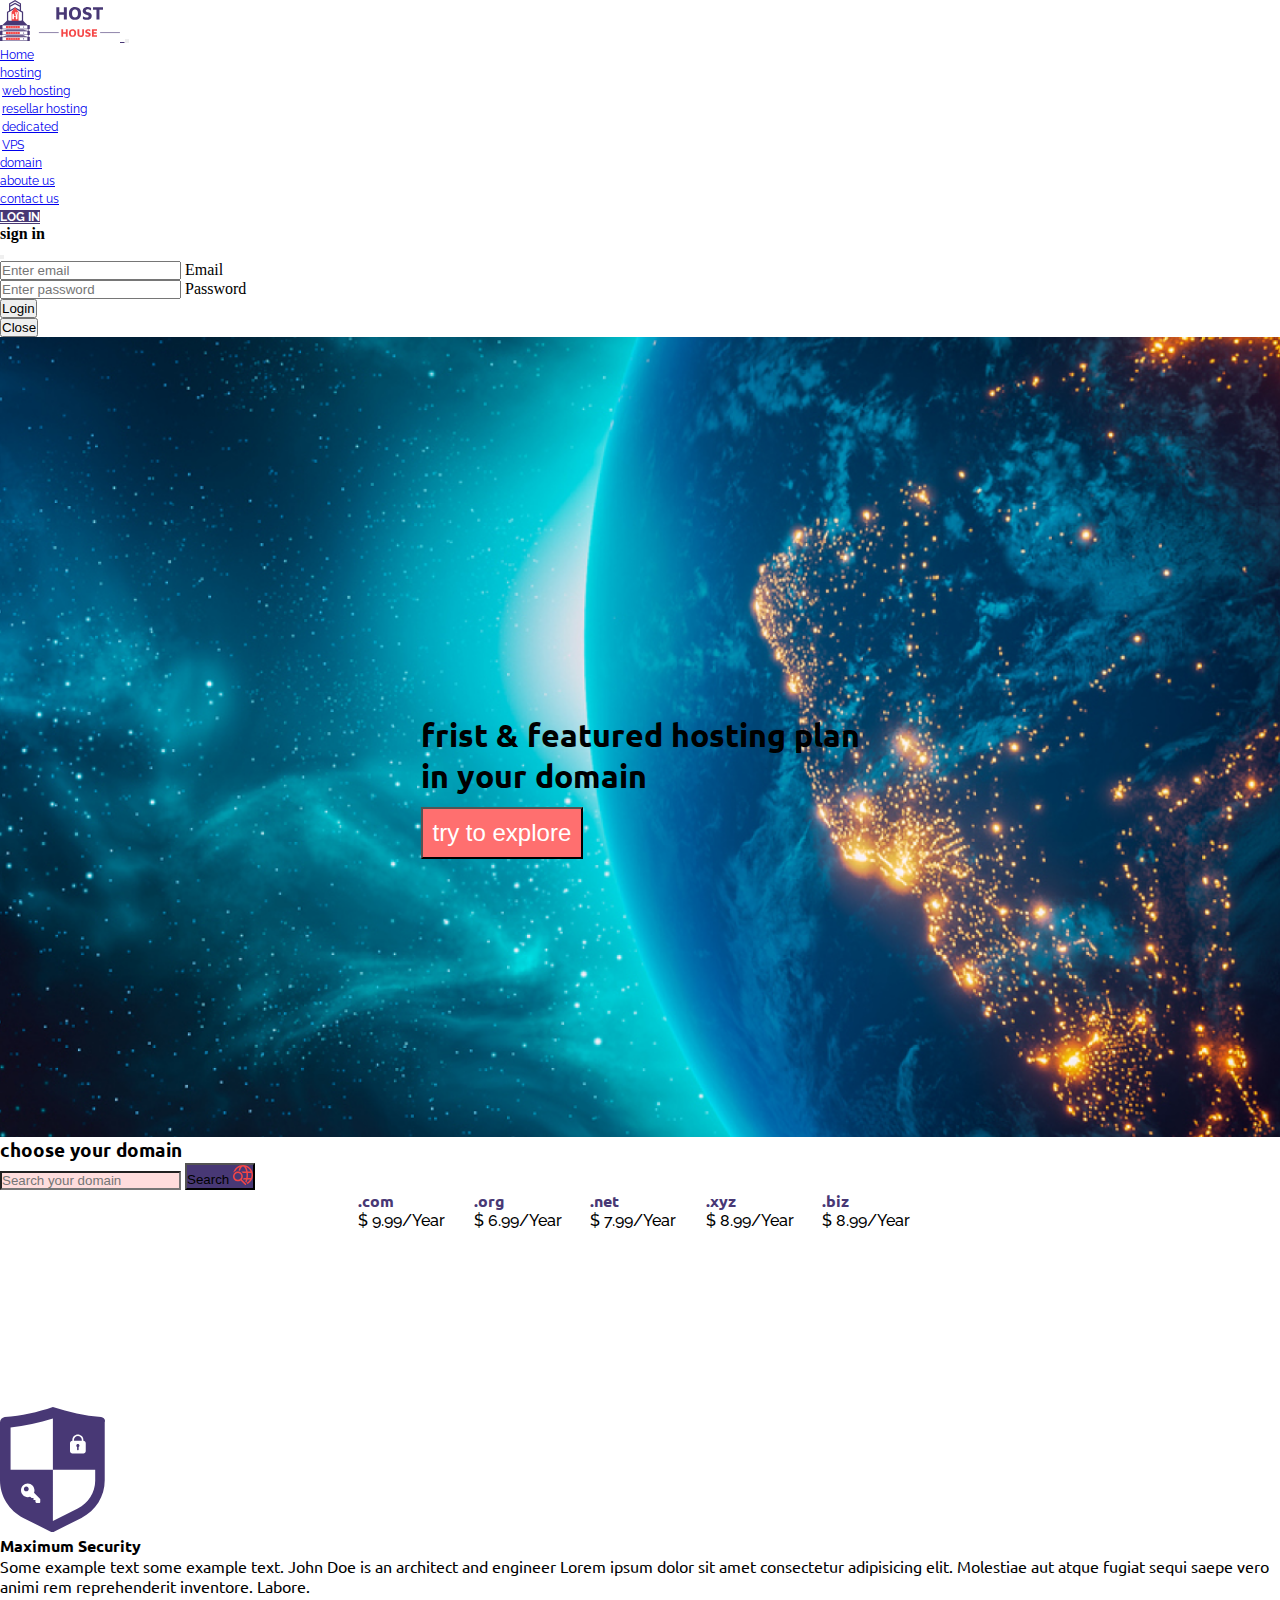
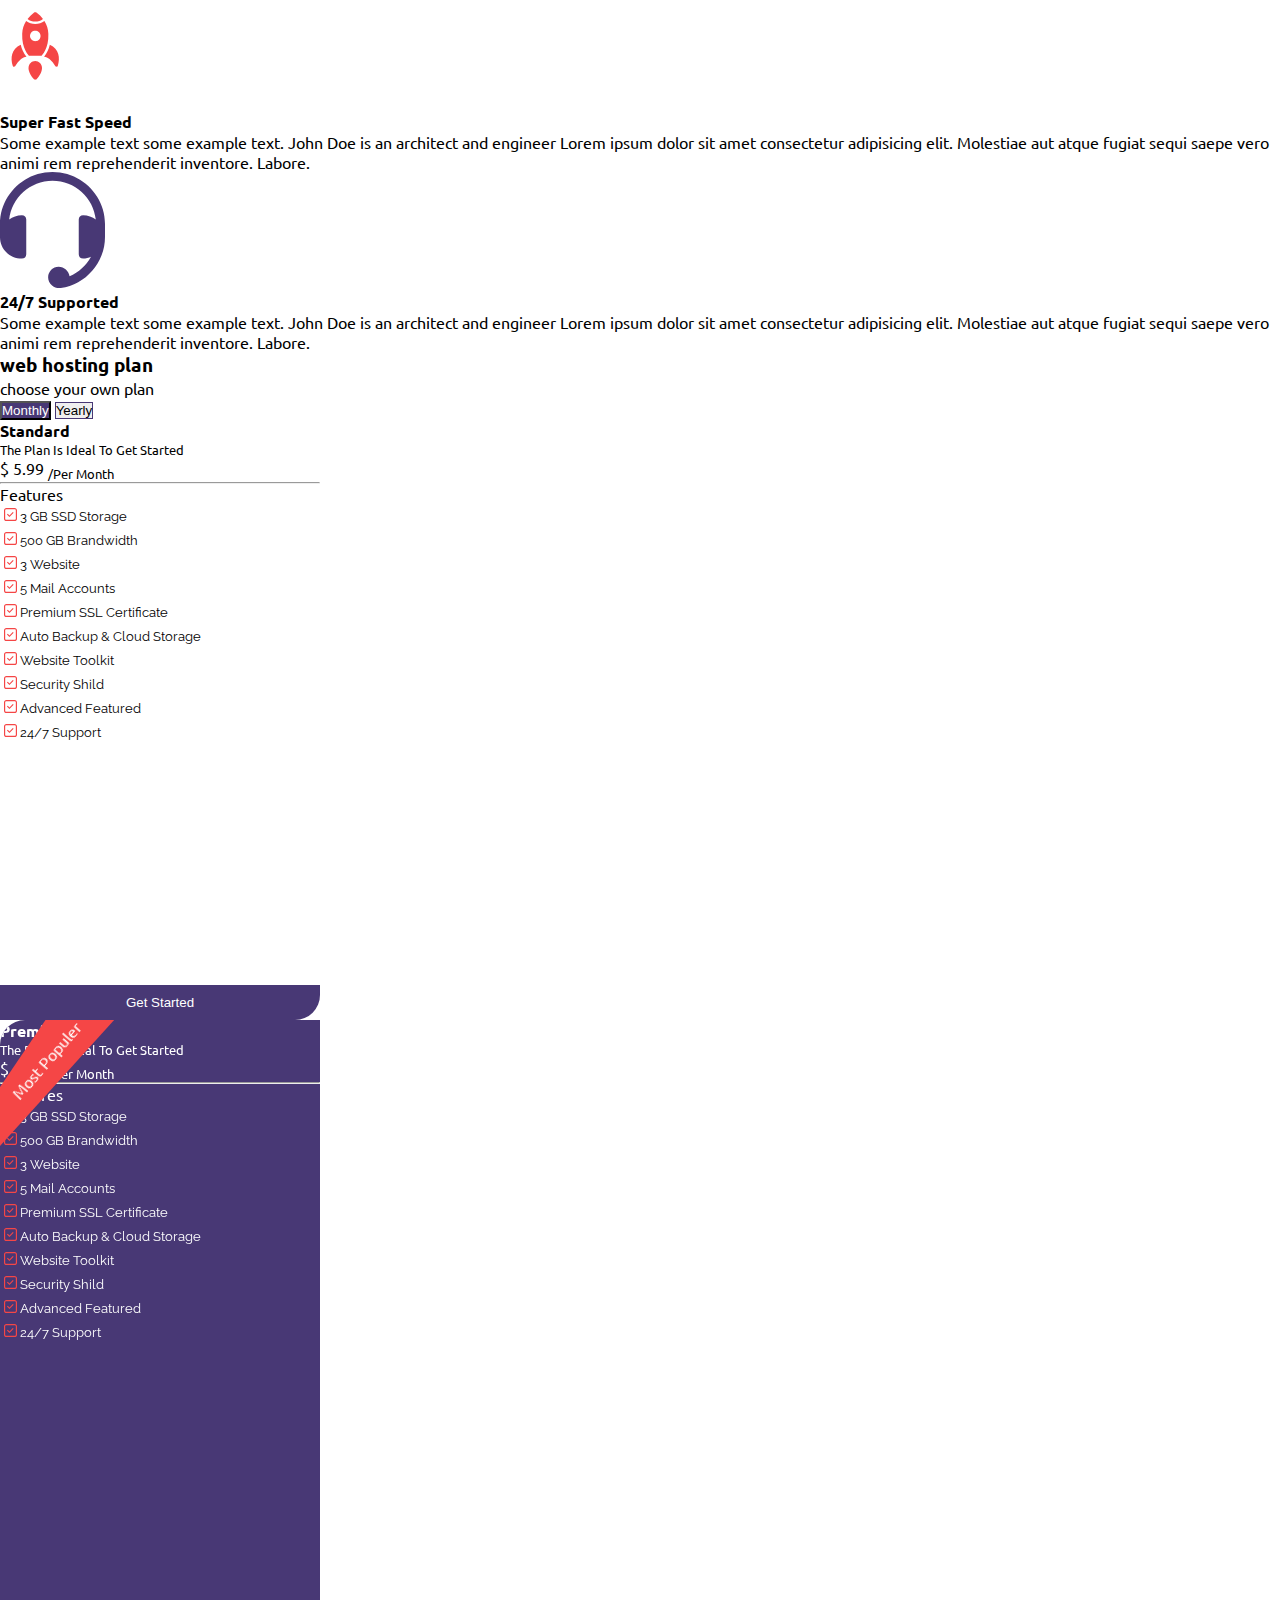
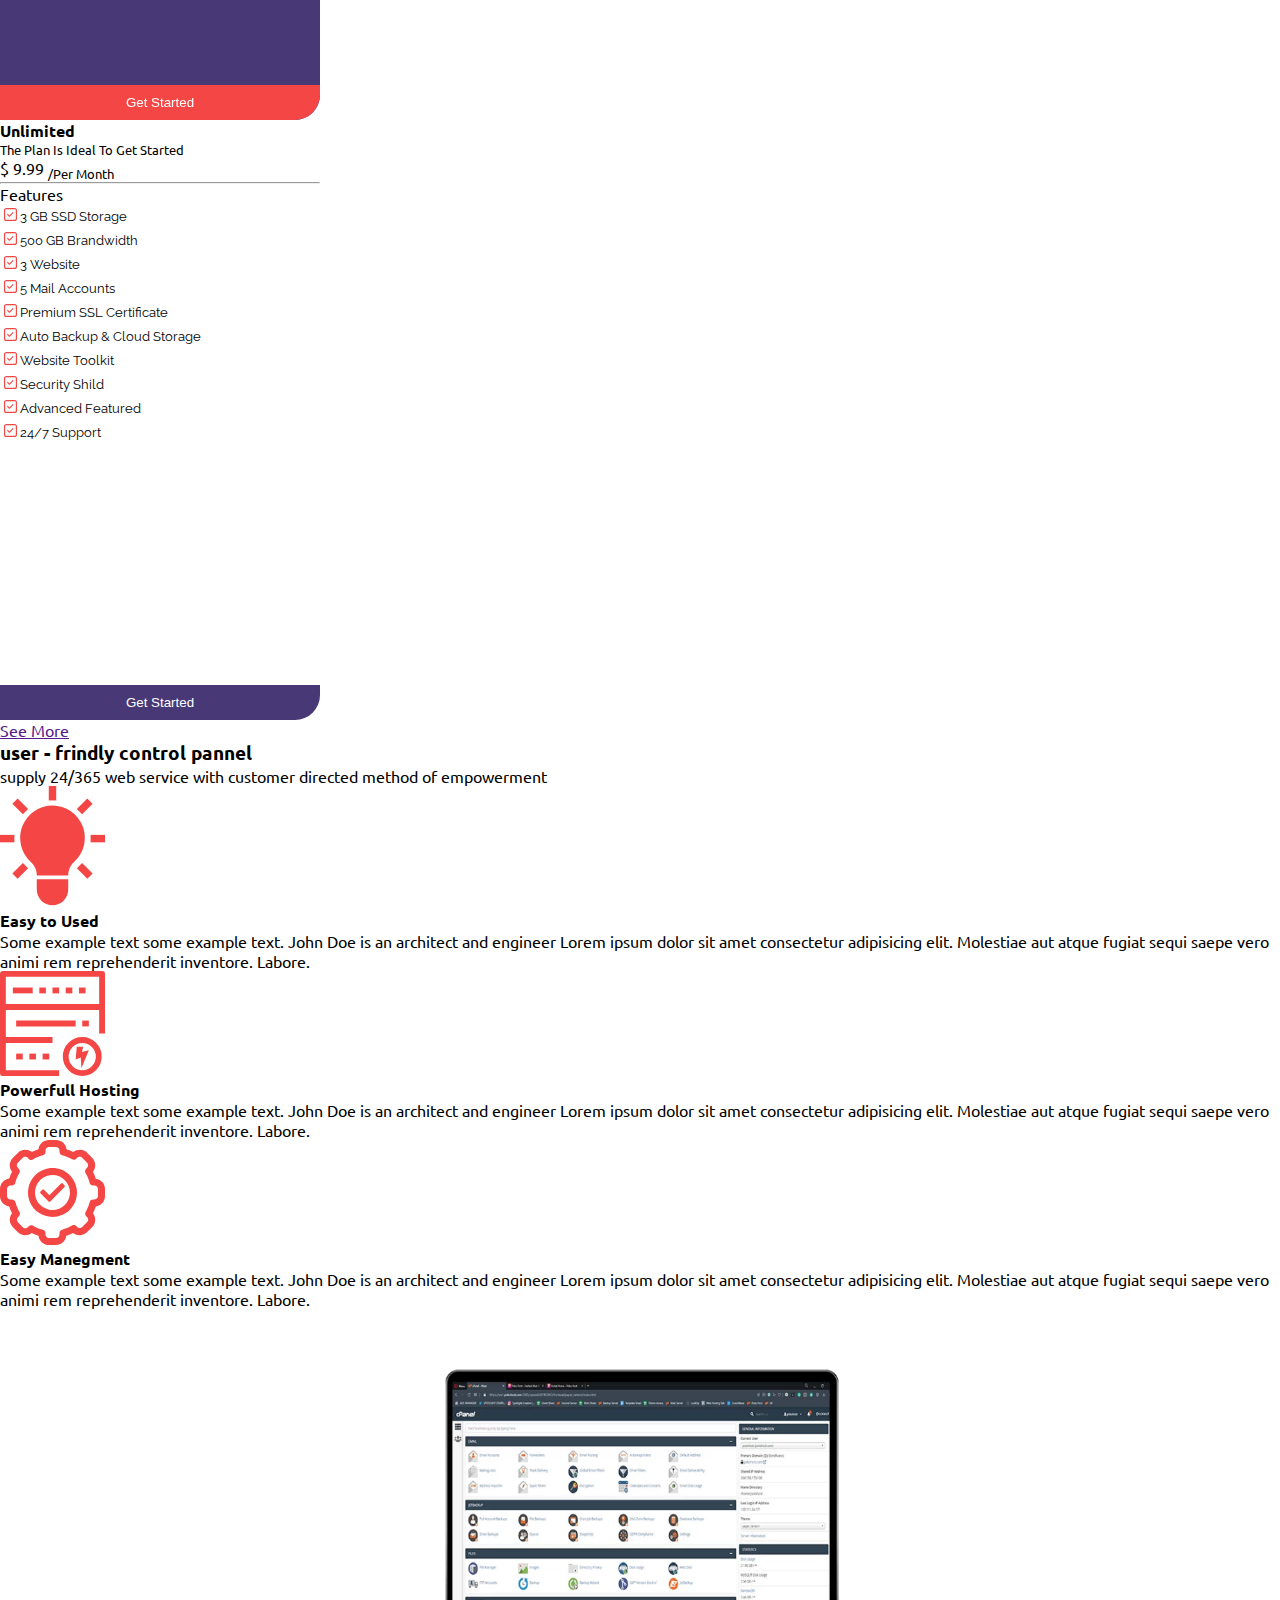
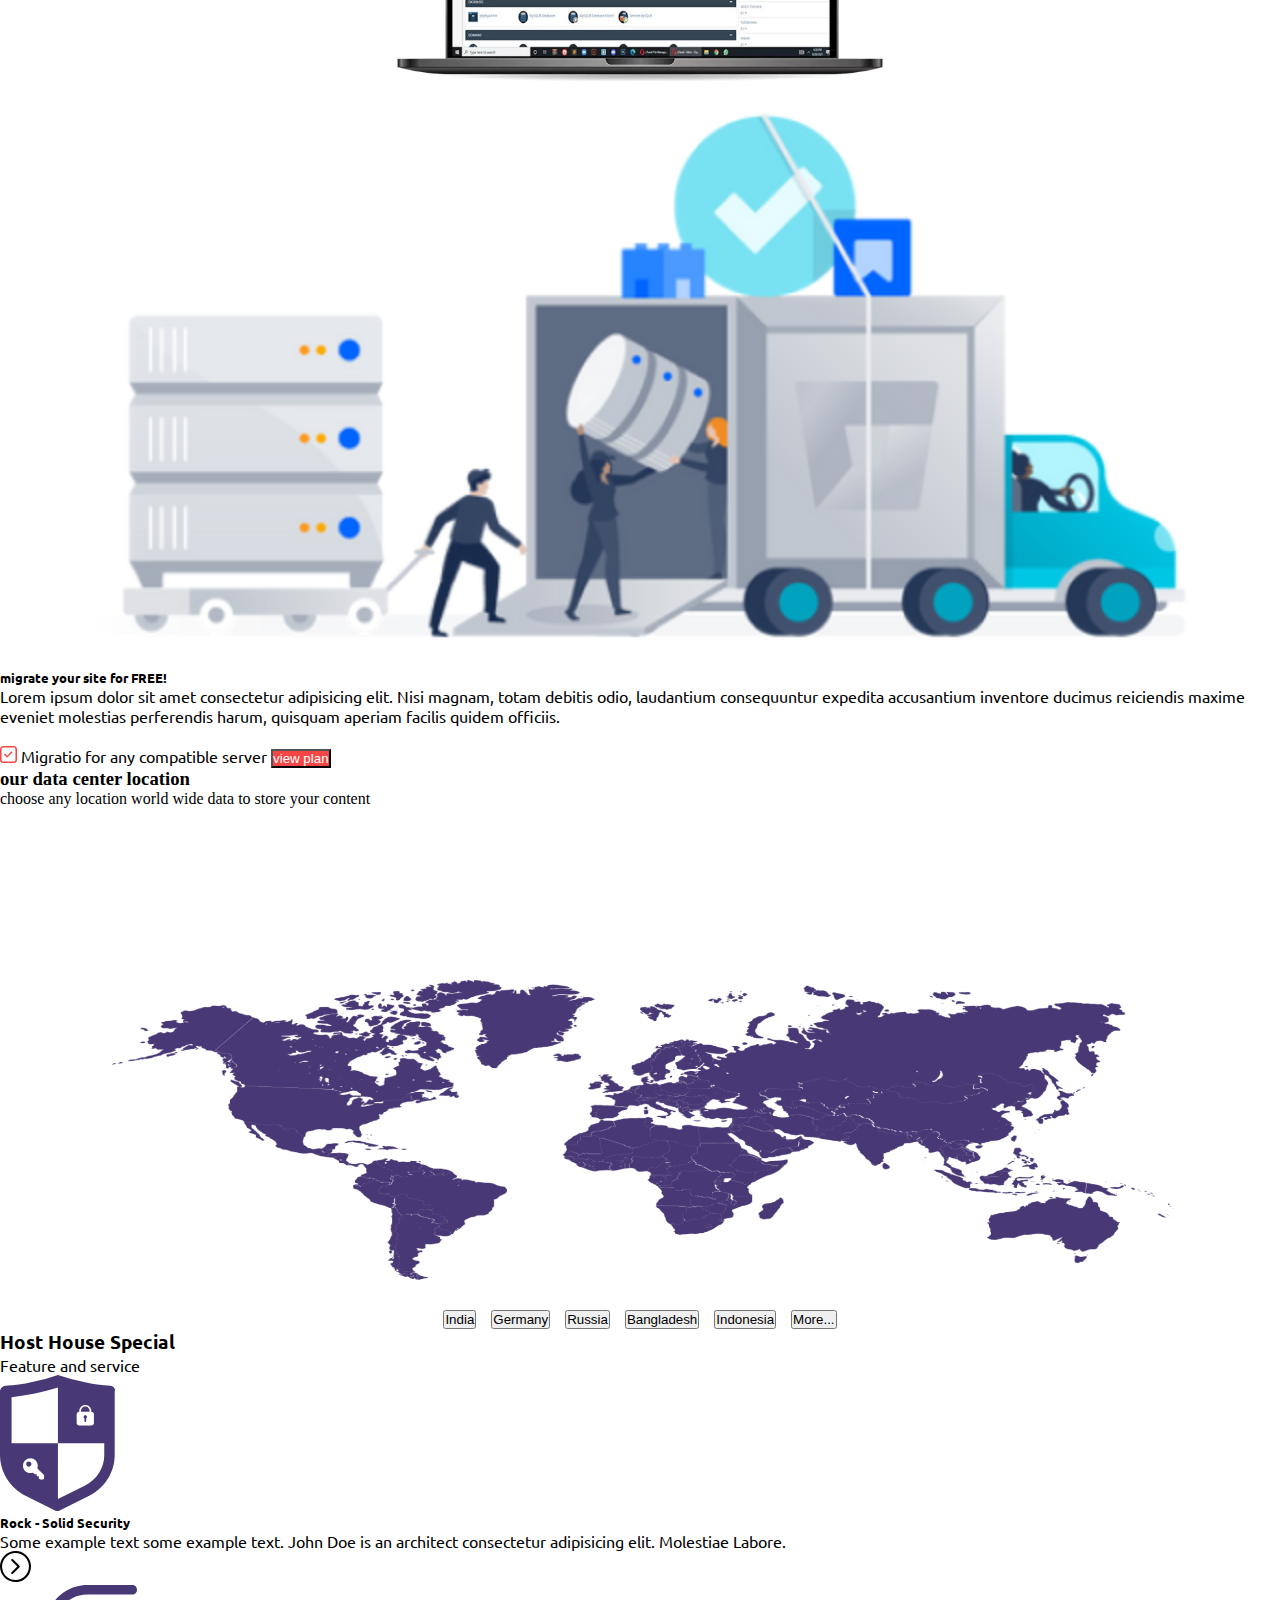
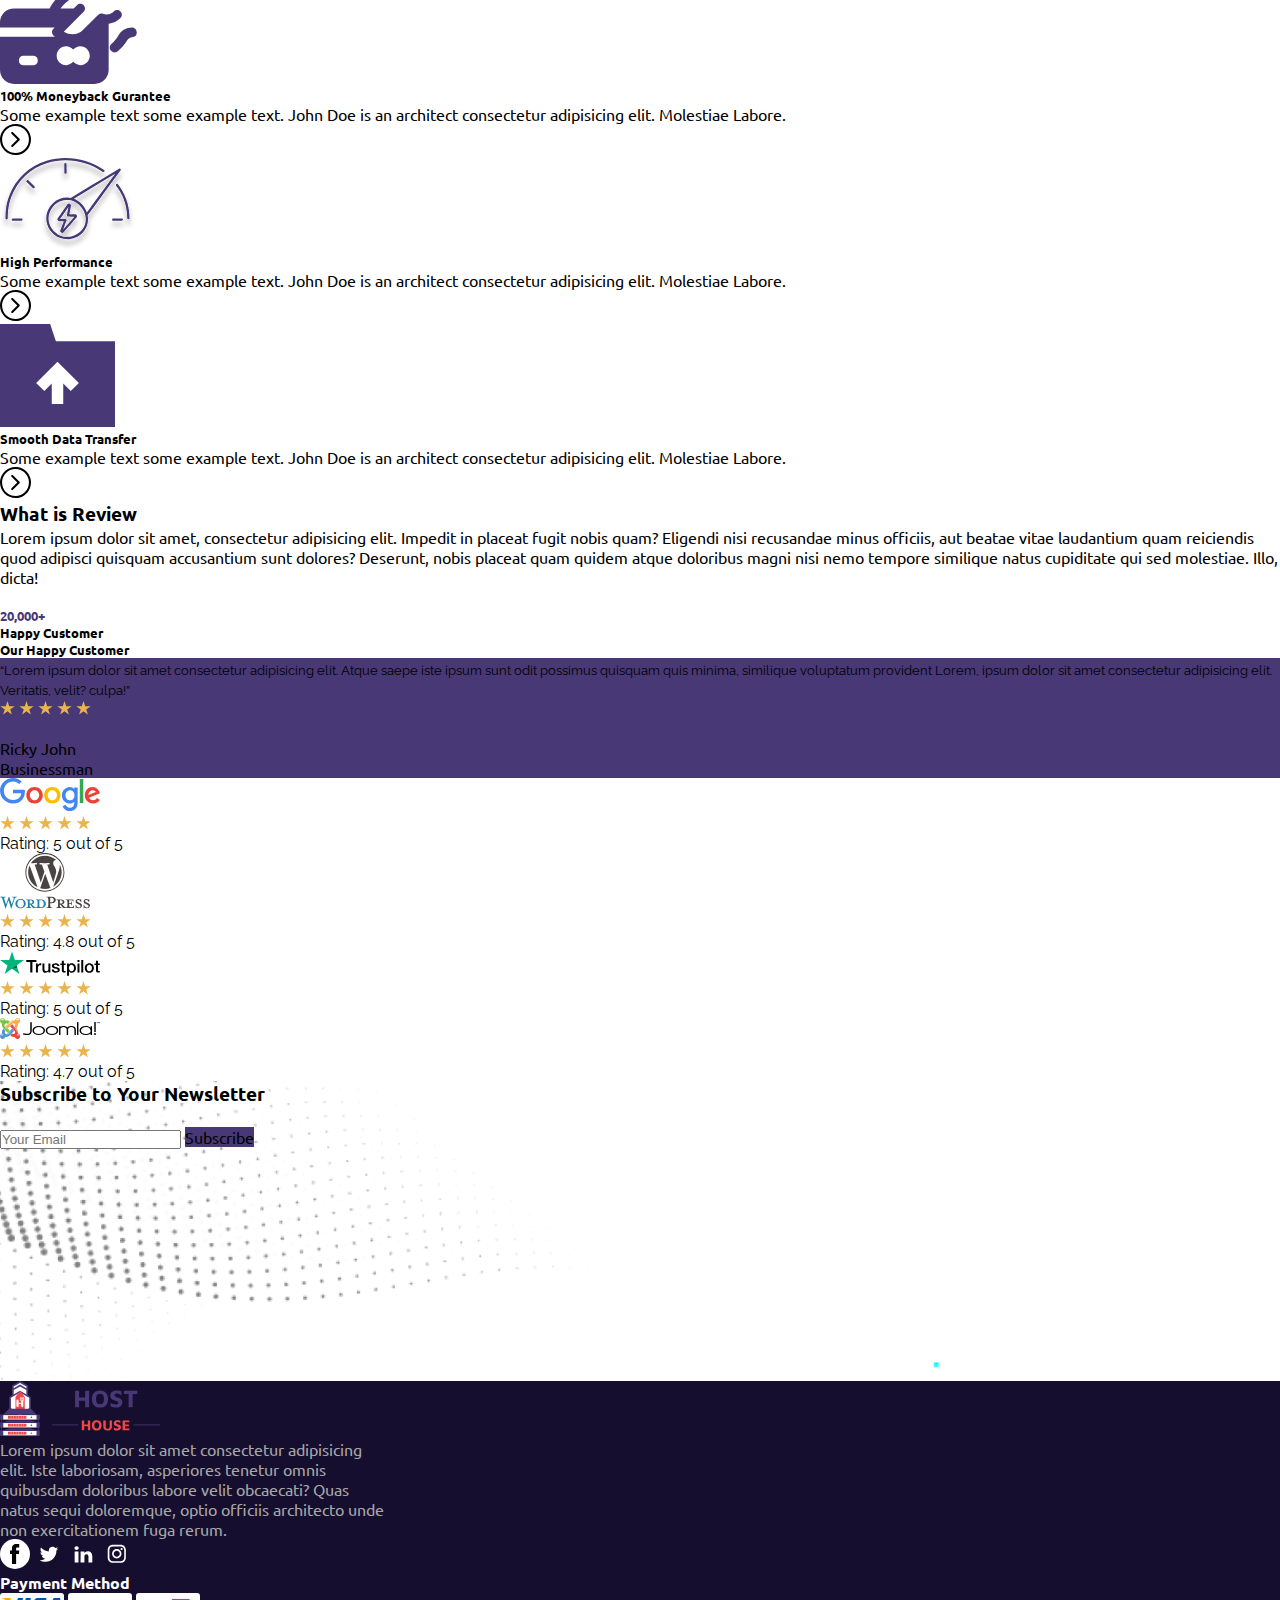
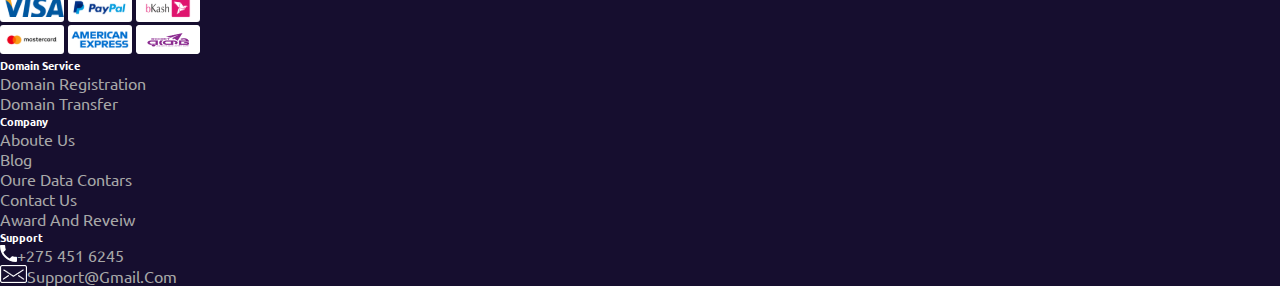
==== commit f5d22b32: "Finished Home Page" ====
--- a/host-house-html.html
+++ b/host-house-html.html
@@ -1,13 +1,11 @@
 <!DOCTYPE html>
 <html lang="en">
-  <head>
+
+<head>
     <title>host-house</title>
     <!-- Required meta tags -->
     <meta charset="utf-8" />
-    <meta
-      name="viewport"
-      content="width=device-width, initial-scale=1, shrink-to-fit=no"
-    />
+    <meta name="viewport" content="width=device-width, initial-scale=1, shrink-to-fit=no" />
     <link rel="stylesheet" href="host-house-css.css" />
 
     <!-- Bootstrap CSS v5.2.1 -->
@@ -16,719 +14,611 @@
     <script src="https://cdn.jsdelivr.net/npm/bootstrap@5.3.3/dist/js/bootstrap.bundle.min.js"></script>
     <!-- js link for map -->
 
-    <link
-      href="https://cdn.jsdelivr.net/npm/bootstrap@5.3.2/dist/css/bootstrap.min.css"
-      rel="stylesheet"
-      integrity="sha384-T3c6CoIi6uLrA9TneNEoa7RxnatzjcDSCmG1MXxSR1GAsXEV/Dwwykc2MPK8M2HN"
-      crossorigin="anonymous"
-    />
-  </head>
-
-  <body>
+    <link href="https://cdn.jsdelivr.net/npm/bootstrap@5.3.2/dist/css/bootstrap.min.css" rel="stylesheet"
+        integrity="sha384-T3c6CoIi6uLrA9TneNEoa7RxnatzjcDSCmG1MXxSR1GAsXEV/Dwwykc2MPK8M2HN" crossorigin="anonymous" />
+</head>
+
+<body>
     <!--start navbar -->
     <section>
-      <div class="container">
-        <nav class="navbar navbar-expand-md fw-medium">
-          <a class="navbar-brand" href="#">
-            <img
-              src="./host-house-logo.svg"
-              alt="host-house-logo"
-              width="120px"
-            />
-          </a>
-          <!-- collapse button  -->
-          <button
-            class="navbar-toggler float-left"
-            type="button"
-            data-bs-toggle="collapse"
-            data-bs-target="#mynavbar"
-          >
-            <span class="navbar-toggler-icon"></span>
-          </button>
-          <div class="collapse navbar-collapse" id="mynavbar">
-            <ul class="navbar-nav text-nowrap text-capitalize ms-auto">
-              <li class="nav-item">
-                <a class="nav-link active" href="#">Home</a>
-              </li>
-
-              <li class="nav-item dropdown">
-                <a
-                  class="nav-link dropdown-toggle"
-                  role="button"
-                  data-bs-toggle="dropdown"
-                  href="#"
-                  >hosting
+        <div class="container">
+            <nav class="navbar navbar-expand-md fw-medium">
+                <a class="navbar-brand" href="#">
+                    <img src="./host-house-logo.svg" alt="host-house-logo" width="120px" />
                 </a>
-
-                <ul class="dropdown-menu fw-medium text-dark">
-                  <li class="dropdown-item">
-                    <a href="#" class="nav-link">web hosting</a>
-                  </li>
-                  <li class="dropdown-item">
-                    <a href="#" class="nav-link">resellar hosting </a>
-                  </li>
-                  <li class="dropdown-item">
-                    <a href="#" class="nav-link">dedicated</a>
-                  </li>
-                  <li class="dropdown-item">
-                    <a href="#" class="nav-link">VPS</a>
-                  </li>
-                </ul>
-              </li>
-
-              <li class="nav-item"><a class="nav-link" href="#">domain</a></li>
-              <li class="nav-item">
-                <a class="nav-link" href="#">aboute us </a>
-              </li>
-              <li class="nav-item">
-                <a class="nav-link" href="#">contact us </a>
-              </li>
-
-              <li class="nav-item">
-                <a
-                  class="login_button btn py-1 px-3"
-                  data-bs-toggle="modal"
-                  data-bs-target="#myModal"
-                  href="#"
-                  >log in</a
-                >
-              </li>
-
-              <!-- modal hear -->
-              <div class="modal" id="myModal">
-                <div class="modal-dialog modal-dialog-centered">
-                  <div class="modal-content">
-                    <!-- Modal Header -->
-                    <div class="modal-header">
-                      <h4 class="modal-title fw-light ms-auto">sign in</h4>
-                      <button
-                        type="button"
-                        class="btn-close"
-                        data-bs-dismiss="modal"
-                      ></button>
-                    </div>
-
-                    <!-- Modal body -->
-                    <div class="modal-body">
-                      <form action="#">
-                        <div class="form-floating mb-3 mt-3">
-                          <input
-                            type="text"
-                            class="form-control"
-                            id="email"
-                            placeholder="Enter email"
-                            name="email"
-                          />
-                          <label for="email">Email</label>
-                        </div>
-                        <div class="form-floating mt-3 mb-3">
-                          <input
-                            type="text"
-                            class="form-control"
-                            id="pwd"
-                            placeholder="Enter password"
-                            name="pswd"
-                          />
-                          <label for="pwd">Password</label>
-                        </div>
-                        <button type="submit" class="btn btn-primary py-1">
-                          Login
-                        </button>
-                      </form>
-                    </div>
-
-                    <!-- Modal footer -->
-                    <div class="modal-footer">
-                      <button
-                        type="button"
-                        class="btn btn-danger w-100 py-0"
-                        data-bs-dismiss="modal"
-                      >
-                        Close
-                      </button>
-                    </div>
-                  </div>
-                </div>
-              </div>
-              <!-- modal end -->
-            </ul>
-          </div>
-        </nav>
-      </div>
+                <!-- collapse button  -->
+                <button class="navbar-toggler float-left" type="button" data-bs-toggle="collapse"
+                    data-bs-target="#mynavbar">
+                    <span class="navbar-toggler-icon"></span>
+                </button>
+                <div class="collapse navbar-collapse" id="mynavbar">
+                    <ul class="navbar-nav text-nowrap text-capitalize ms-auto">
+                        <li class="nav-item">
+                            <a class="nav-link active" href="#">Home</a>
+                        </li>
+
+                        <li class="nav-item dropdown">
+                            <a class="nav-link dropdown-toggle" role="button" data-bs-toggle="dropdown" href="#">hosting
+                            </a>
+
+                            <ul class="dropdown-menu fw-medium text-dark">
+                                <li class="dropdown-item">
+                                    <a href="#" class="nav-link">web hosting</a>
+                                </li>
+                                <li class="dropdown-item">
+                                    <a href="#" class="nav-link">resellar hosting </a>
+                                </li>
+                                <li class="dropdown-item">
+                                    <a href="#" class="nav-link">dedicated</a>
+                                </li>
+                                <li class="dropdown-item">
+                                    <a href="#" class="nav-link">VPS</a>
+                                </li>
+                            </ul>
+                        </li>
+
+                        <li class="nav-item"><a class="nav-link" href="#">domain</a></li>
+                        <li class="nav-item">
+                            <a class="nav-link" href="#">aboute us </a>
+                        </li>
+                        <li class="nav-item">
+                            <a class="nav-link" href="#">contact us </a>
+                        </li>
+
+                        <li class="nav-item">
+                            <a class="login_button btn py-1 px-3" data-bs-toggle="modal" data-bs-target="#myModal"
+                                href="#">log in</a>
+                        </li>
+
+                        <!-- modal hear -->
+                        <div class="modal" id="myModal">
+                            <div class="modal-dialog modal-dialog-centered">
+                                <div class="modal-content">
+                                    <!-- Modal Header -->
+                                    <div class="modal-header">
+                                        <h4 class="modal-title fw-light ms-auto">sign in</h4>
+                                        <button type="button" class="btn-close" data-bs-dismiss="modal"></button>
+                                    </div>
+
+                                    <!-- Modal body -->
+                                    <div class="modal-body">
+                                        <form action="#">
+                                            <div class="form-floating mb-3 mt-3">
+                                                <input type="text" class="form-control" id="email"
+                                                    placeholder="Enter email" name="email" />
+                                                <label for="email">Email</label>
+                                            </div>
+                                            <div class="form-floating mt-3 mb-3">
+                                                <input type="text" class="form-control" id="pwd"
+                                                    placeholder="Enter password" name="pswd" />
+                                                <label for="pwd">Password</label>
+                                            </div>
+                                            <button type="submit" class="btn btn-primary py-1">
+                                                Login
+                                            </button>
+                                        </form>
+                                    </div>
+
+                                    <!-- Modal footer -->
+                                    <div class="modal-footer">
+                                        <button type="button" class="btn btn-danger w-100 py-0" data-bs-dismiss="modal">
+                                            Close
+                                        </button>
+                                    </div>
+                                </div>
+                            </div>
+                        </div>
+                        <!-- modal end -->
+                    </ul>
+                </div>
+            </nav>
+        </div>
     </section>
     <!--end navbar -->
 
     <!-- start hero section  -->
     <section class="hero">
-      <div class="container">
-        <div class="hero_content text-center">
-          <h1 class="fw-bold text-uppercase text-white">
-            frist & featured hosting plan <br />
-            in your domain
-          </h1>
-          <button
-            type="button"
-            class="mt-1 rounded border-0 text-capitalize text-nowrap hover-effectbtn"
-          >
-            <span class="visiblehidden"> try to explore </span>
-            <div class="hover-effect-child">try to explore</div>
-          </button>
-        </div>
-      </div>
+        <div class="container">
+            <div class="hero_content text-center">
+                <h1 class="fw-bold text-uppercase text-white">
+                    frist & featured hosting plan <br />
+                    in your domain
+                </h1>
+                <button type="button" class="mt-1 rounded border-0 text-capitalize text-nowrap hover-effectbtn">
+                    <span class="visiblehidden"> try to explore </span>
+                    <div class="hover-effect-child">try to explore</div>
+                </button>
+            </div>
+        </div>
     </section>
     <!-- end hero section  -->
 
     <!-- start feature section -->
     <section class="feature">
-      <div class="container mb-5">
-        <div class="feature_content shadow rounded mb-5">
-          <h3 class="text-uppercase fw-bold text-center p-4">
-            choose your domain
-          </h3>
-
-          <form class="w-75 m-auto" action="#">
-            <div class="input-group mb-3">
-              <input
-                type="text"
-                class="form-control"
-                placeholder="Search your domain"
-                name="email"
-              />
-              <button
-                style="background-color: #483875"
-                class="input-group-text fw-medium p-3 text-light"
-              >
-                Search
-                <img class="mx-3" src="./search-logo.svg" alt="" width="20px" />
-              </button>
-            </div>
-          </form>
-
-          <div class="feature_hosting">
-            <div class="feature_child">
-              <h4 class="text-center">.com</h4>
-              <div class="text-center font_family">
-                <span class="fw-bold text-danger fs-5">$</span> 9.99/Year
-              </div>
-            </div>
-            <!--  -->
-            <div class="feature_child">
-              <h4 class="text-center">.org</h4>
-              <div class="text-center font_family">
-                <span class="fw-bold text-danger fs-5">$</span> 6.99/Year
-              </div>
-            </div>
-            <!--  -->
-            <div class="feature_child">
-              <h4 class="text-center">.net</h4>
-              <div class="text-center font_family">
-                <span class="fw-bold text-danger fs-5">$</span> 7.99/Year
-              </div>
-            </div>
-            <!--  -->
-            <div class="feature_child">
-              <h4 class="text-center">.xyz</h4>
-              <div class="text-center font_family">
-                <span class="fw-bold text-danger fs-5">$</span> 8.99/Year
-              </div>
-            </div>
-            <!--  -->
-            <div class="feature_child">
-              <h4 class="text-center">.biz</h4>
-              <div class="text-center font_family">
-                <span class="fw-bold text-danger fs-5">$</span> 8.99/Year
-              </div>
-            </div>
-            <!--  -->
-          </div>
-        </div>
-      </div>
+        <div class="container mb-5">
+            <div class="feature_content shadow rounded mb-5">
+                <h3 class="text-uppercase fw-bold text-center p-4">
+                    choose your domain
+                </h3>
+
+                <form class="w-75 m-auto" action="#">
+                    <div class="input-group mb-3">
+                        <input type="text" class="form-control" placeholder="Search your domain" name="email" />
+                        <button style="background-color: #483875" class="input-group-text fw-medium p-3 text-light">
+                            Search
+                            <img class="mx-3" src="./search-logo.svg" alt="" width="20px" />
+                        </button>
+                    </div>
+                </form>
+
+                <div class="feature_hosting">
+                    <div class="feature_child">
+                        <h4 class="text-center">.com</h4>
+                        <div class="text-center font_family">
+                            <span class="fw-bold text-danger fs-5">$</span> 9.99/Year
+                        </div>
+                    </div>
+                    <!--  -->
+                    <div class="feature_child">
+                        <h4 class="text-center">.org</h4>
+                        <div class="text-center font_family">
+                            <span class="fw-bold text-danger fs-5">$</span> 6.99/Year
+                        </div>
+                    </div>
+                    <!--  -->
+                    <div class="feature_child">
+                        <h4 class="text-center">.net</h4>
+                        <div class="text-center font_family">
+                            <span class="fw-bold text-danger fs-5">$</span> 7.99/Year
+                        </div>
+                    </div>
+                    <!--  -->
+                    <div class="feature_child">
+                        <h4 class="text-center">.xyz</h4>
+                        <div class="text-center font_family">
+                            <span class="fw-bold text-danger fs-5">$</span> 8.99/Year
+                        </div>
+                    </div>
+                    <!--  -->
+                    <div class="feature_child">
+                        <h4 class="text-center">.biz</h4>
+                        <div class="text-center font_family">
+                            <span class="fw-bold text-danger fs-5">$</span> 8.99/Year
+                        </div>
+                    </div>
+                    <!--  -->
+                </div>
+            </div>
+        </div>
     </section>
     <!-- end feature section -->
 
     <!-- start card section  -->
     <section id="card">
-      <div class="container mb-5">
-        <div class="row">
-          <div class="col-lg-4 mt-5 col-md-6">
-            <div class="card border-0 text-center">
-              <img
-                class="card-img-top m-auto p-4"
-                src="./shild-logo.svg"
-                alt="Card image"
-                style="width: 105px"
-              />
-              <div class="card-body">
-                <h4 class="p-3 card-title fw-bold">Maximum Security</h4>
-                <p class="card-text">
-                  Some example text some example text. John Doe is an architect
-                  and engineer Lorem ipsum dolor sit amet consectetur
-                  adipisicing elit. Molestiae aut atque fugiat sequi saepe vero
-                  animi rem reprehenderit inventore. Labore.
-                </p>
-              </div>
-            </div>
-          </div>
-          <!--  -->
-          <div class="col-lg-4 mt-5 col-md-6">
-            <div class="card border-0 text-center">
-              <img
-                class="card-img-top m-auto"
-                src="./Launching-logo.svg"
-                alt="Card image"
-                style="width: 70px"
-              />
-              <div class="card-body">
-                <h4 class="p-3 card-title fw-bold">Super Fast Speed</h4>
-                <p class="card-text">
-                  Some example text some example text. John Doe is an architect
-                  and engineer Lorem ipsum dolor sit amet consectetur
-                  adipisicing elit. Molestiae aut atque fugiat sequi saepe vero
-                  animi rem reprehenderit inventore. Labore.
-                </p>
-              </div>
-            </div>
-          </div>
-          <!--  -->
-          <div class="col-lg-4 mt-5 col-md-6">
-            <div class="card border-0 text-center">
-              <img
-                class="card-img-top m-auto p-4"
-                src="./headphone-logo.svg"
-                alt="Card image"
-                style="width: 105px"
-              />
-              <div class="card-body">
-                <h4 class="p-3 card-title fw-bold">24/7 Supported</h4>
-                <p class="card-text">
-                  Some example text some example text. John Doe is an architect
-                  and engineer Lorem ipsum dolor sit amet consectetur
-                  adipisicing elit. Molestiae aut atque fugiat sequi saepe vero
-                  animi rem reprehenderit inventore. Labore.
-                </p>
-              </div>
-            </div>
-          </div>
-          <!--  -->
-        </div>
-      </div>
+        <div class="container mb-5">
+            <div class="row">
+                <div class="col-lg-4 mt-5 col-md-6">
+                    <div class="card border-0 text-center">
+                        <img class="card-img-top m-auto p-4" src="./shild-logo.svg" alt="Card image"
+                            style="width: 105px" />
+                        <div class="card-body">
+                            <h4 class="p-3 card-title fw-bold">Maximum Security</h4>
+                            <p class="card-text">
+                                Some example text some example text. John Doe is an architect
+                                and engineer Lorem ipsum dolor sit amet consectetur
+                                adipisicing elit. Molestiae aut atque fugiat sequi saepe vero
+                                animi rem reprehenderit inventore. Labore.
+                            </p>
+                        </div>
+                    </div>
+                </div>
+                <!--  -->
+                <div class="col-lg-4 mt-5 col-md-6">
+                    <div class="card border-0 text-center">
+                        <img class="card-img-top m-auto" src="./Launching-logo.svg" alt="Card image"
+                            style="width: 70px" />
+                        <div class="card-body">
+                            <h4 class="p-3 card-title fw-bold">Super Fast Speed</h4>
+                            <p class="card-text">
+                                Some example text some example text. John Doe is an architect
+                                and engineer Lorem ipsum dolor sit amet consectetur
+                                adipisicing elit. Molestiae aut atque fugiat sequi saepe vero
+                                animi rem reprehenderit inventore. Labore.
+                            </p>
+                        </div>
+                    </div>
+                </div>
+                <!--  -->
+                <div class="col-lg-4 mt-5 col-md-6">
+                    <div class="card border-0 text-center">
+                        <img class="card-img-top m-auto p-4" src="./headphone-logo.svg" alt="Card image"
+                            style="width: 105px" />
+                        <div class="card-body">
+                            <h4 class="p-3 card-title fw-bold">24/7 Supported</h4>
+                            <p class="card-text">
+                                Some example text some example text. John Doe is an architect
+                                and engineer Lorem ipsum dolor sit amet consectetur
+                                adipisicing elit. Molestiae aut atque fugiat sequi saepe vero
+                                animi rem reprehenderit inventore. Labore.
+                            </p>
+                        </div>
+                    </div>
+                </div>
+                <!--  -->
+            </div>
+        </div>
     </section>
     <!-- end card section  -->
 
     <!-- start hosting plan section  -->
     <section class="plan">
-      <div class="container mb-5">
-        <div class="plan_text text-center text-capitalize">
-          <h3 class="fw-bold">web hosting plan</h3>
-          <p class="mb-4">choose your own plan</p>
-
-          <div class="btn-group btn-group-sm mb-5">
-            <button type="button" class="btn button-one py-0">Monthly</button>
-            <button type="button" class="btn button-two py-0">Yearly</button>
-          </div>
-        </div>
-
-        <div class="row">
-          <div
-            class="col-lg-4 col-md-6 mt-5 mb-5 card-one text-center border shadow"
-          >
-            <h4 class="pt-4 fw-bold">Standard</h4>
-            <p class="p-text mb-4">the plan is ideal to get started</p>
-            <p class="mb-4">
-              <span class="fw-bold fs-4 text-danger">$</span>
-              <span class="fs-4 fw-bold">5.99</span>
-              <sub class="fw-medium">/Per Month</sub>
-            </p>
-            <hr class="mx-5 text-secondary" />
-            <p class="fw-medium mb-4">Features</p>
-            <ul class="text-start ms-5 mb-5">
-              <li>
-                <img class="me-3" src="./list-logo.svg" alt="" width="13px" /> 3
-                GB SSD storage
-              </li>
-              <li>
-                <img class="me-3" src="./list-logo.svg" alt="" width="13px" />
-                500 GB Brandwidth
-              </li>
-              <li>
-                <img class="me-3" src="./list-logo.svg" alt="" width="13px" /> 3
-                Website
-              </li>
-              <li>
-                <img class="me-3" src="./list-logo.svg" alt="" width="13px" /> 5
-                mail accounts
-              </li>
-              <li>
-                <img class="me-3" src="./list-logo.svg" alt="" width="13px" />
-                premium SSL certificate
-              </li>
-              <li>
-                <img class="me-3" src="./list-logo.svg" alt="" width="13px" />
-                auto backup & cloud storage
-              </li>
-              <li>
-                <img class="me-3" src="./list-logo.svg" alt="" width="13px" />
-                website toolkit
-              </li>
-              <li>
-                <img class="me-3" src="./list-logo.svg" alt="" width="13px" />
-                security shild
-              </li>
-              <li>
-                <img class="me-3" src="./list-logo.svg" alt="" width="13px" />
-                advanced featured
-              </li>
-              <li>
-                <img class="me-3" src="./list-logo.svg" alt="" width="13px" />
-                24/7 support
-              </li>
-            </ul>
-            <button class="card-one-bottm fw-medium">get started</button>
-          </div>
-
-          <!-- end card-one -->
-
-          <div
-            class="col-lg-4 col-md-6 px-2 card-one card-two text-center border shadow"
-          >
-            <div class="box"></div>
-            <span class="rotate-text"> Most Populer </span>
-            <h4 class="pt-5 fw-bold">Premium</h4>
-            <p class="p-text mb-4">the plan is ideal to get started</p>
-            <p class="mb-4">
-              <span class="fw-bold fs-4 text-danger">$</span>
-              <span class="fs-4 fw-bold">6.99</span>
-              <sub class="fw-medium">/Per Month</sub>
-            </p>
-            <hr class="mx-5 text-secondary" />
-            <p class="fw-medium mb-4">Features</p>
-            <ul class="text-start ms-5 mb-5">
-              <li>
-                <img class="me-3" src="./list-logo.svg" alt="" width="13px" /> 3
-                GB SSD storage
-              </li>
-              <li>
-                <img class="me-3" src="./list-logo.svg" alt="" width="13px" />
-                500 GB Brandwidth
-              </li>
-              <li>
-                <img class="me-3" src="./list-logo.svg" alt="" width="13px" /> 3
-                Website
-              </li>
-              <li>
-                <img class="me-3" src="./list-logo.svg" alt="" width="13px" /> 5
-                mail accounts
-              </li>
-              <li>
-                <img class="me-3" src="./list-logo.svg" alt="" width="13px" />
-                premium SSL certificate
-              </li>
-              <li>
-                <img class="me-3" src="./list-logo.svg" alt="" width="13px" />
-                auto backup & cloud storage
-              </li>
-              <li>
-                <img class="me-3" src="./list-logo.svg" alt="" width="13px" />
-                website toolkit
-              </li>
-              <li>
-                <img class="me-3" src="./list-logo.svg" alt="" width="13px" />
-                security shild
-              </li>
-              <li>
-                <img class="me-3" src="./list-logo.svg" alt="" width="13px" />
-                advanced featured
-              </li>
-              <li>
-                <img class="me-3" src="./list-logo.svg" alt="" width="13px" />
-                24/7 support
-              </li>
-            </ul>
-            <button class="card-one-bottm fw-medium card-two-bottom">
-              get started
-            </button>
-          </div>
-
-          <!--  end card-two -->
-
-          <div
-            class="col-lg-4 col-md-6 mt-5 card-one text-center border shadow"
-          >
-            <h4 class="pt-4 fw-bold">Unlimited</h4>
-            <p class="p-text mb-4">the plan is ideal to get started</p>
-            <p class="mb-4">
-              <span class="fw-bold fs-4 text-danger">$</span>
-              <span class="fs-4 fw-bold">9.99</span>
-              <sub class="fw-medium">/Per Month</sub>
-            </p>
-            <hr class="mx-5 text-secondary" />
-            <p class="fw-medium mb-4">Features</p>
-            <ul class="text-start ms-5 mb-5">
-              <li>
-                <img class="me-3" src="./list-logo.svg" alt="" width="13px" /> 3
-                GB SSD storage
-              </li>
-              <li>
-                <img class="me-3" src="./list-logo.svg" alt="" width="13px" />
-                500 GB Brandwidth
-              </li>
-              <li>
-                <img class="me-3" src="./list-logo.svg" alt="" width="13px" /> 3
-                Website
-              </li>
-              <li>
-                <img class="me-3" src="./list-logo.svg" alt="" width="13px" /> 5
-                mail accounts
-              </li>
-              <li>
-                <img class="me-3" src="./list-logo.svg" alt="" width="13px" />
-                premium SSL certificate
-              </li>
-              <li>
-                <img class="me-3" src="./list-logo.svg" alt="" width="13px" />
-                auto backup & cloud storage
-              </li>
-              <li>
-                <img class="me-3" src="./list-logo.svg" alt="" width="13px" />
-                website toolkit
-              </li>
-              <li>
-                <img class="me-3" src="./list-logo.svg" alt="" width="13px" />
-                security shild
-              </li>
-              <li>
-                <img class="me-3" src="./list-logo.svg" alt="" width="13px" />
-                advanced featured
-              </li>
-              <li>
-                <img class="me-3" src="./list-logo.svg" alt="" width="13px" />
-                24/7 support
-              </li>
-            </ul>
-            <button class="card-one-bottm fw-medium">get started</button>
-          </div>
-
-          <!-- end card-three -->
-        </div>
-        <div class="text-center mt-4">
-          <a class="fw-medium text-dark" href=""> See More </a>
-        </div>
-      </div>
+        <div class="container mb-5">
+            <div class="plan_text text-center text-capitalize">
+                <h3 class="fw-bold">web hosting plan</h3>
+                <p class="mb-4">choose your own plan</p>
+
+                <div class="btn-group btn-group-sm mb-5">
+                    <button type="button" class="btn button-one py-0">Monthly</button>
+                    <button type="button" class="btn button-two py-0">Yearly</button>
+                </div>
+            </div>
+
+            <div class="row">
+                <div class="col-lg-4 col-md-6 mt-5 mb-5 card-one text-center border shadow">
+                    <h4 class="pt-4 fw-bold">Standard</h4>
+                    <p class="p-text mb-4">the plan is ideal to get started</p>
+                    <p class="mb-4">
+                        <span class="fw-bold fs-4 text-danger">$</span>
+                        <span class="fs-4 fw-bold">5.99</span>
+                        <sub class="fw-medium">/Per Month</sub>
+                    </p>
+                    <hr class="mx-5 text-secondary" />
+                    <p class="fw-medium mb-4">Features</p>
+                    <ul class="text-start ms-5 mb-5">
+                        <li>
+                            <img class="me-3" src="./list-logo.svg" alt="" width="13px" /> 3
+                            GB SSD storage
+                        </li>
+                        <li>
+                            <img class="me-3" src="./list-logo.svg" alt="" width="13px" />
+                            500 GB Brandwidth
+                        </li>
+                        <li>
+                            <img class="me-3" src="./list-logo.svg" alt="" width="13px" /> 3
+                            Website
+                        </li>
+                        <li>
+                            <img class="me-3" src="./list-logo.svg" alt="" width="13px" /> 5
+                            mail accounts
+                        </li>
+                        <li>
+                            <img class="me-3" src="./list-logo.svg" alt="" width="13px" />
+                            premium SSL certificate
+                        </li>
+                        <li>
+                            <img class="me-3" src="./list-logo.svg" alt="" width="13px" />
+                            auto backup & cloud storage
+                        </li>
+                        <li>
+                            <img class="me-3" src="./list-logo.svg" alt="" width="13px" />
+                            website toolkit
+                        </li>
+                        <li>
+                            <img class="me-3" src="./list-logo.svg" alt="" width="13px" />
+                            security shild
+                        </li>
+                        <li>
+                            <img class="me-3" src="./list-logo.svg" alt="" width="13px" />
+                            advanced featured
+                        </li>
+                        <li>
+                            <img class="me-3" src="./list-logo.svg" alt="" width="13px" />
+                            24/7 support
+                        </li>
+                    </ul>
+                    <button class="card-one-bottm fw-medium">get started</button>
+                </div>
+
+                <!-- end card-one -->
+
+                <div class="col-lg-4 col-md-6 px-2 card-one card-two text-center border shadow">
+                    <div class="box"></div>
+                    <span class="rotate-text"> Most Populer </span>
+                    <h4 class="pt-5 fw-bold">Premium</h4>
+                    <p class="p-text mb-4">the plan is ideal to get started</p>
+                    <p class="mb-4">
+                        <span class="fw-bold fs-4 text-danger">$</span>
+                        <span class="fs-4 fw-bold">6.99</span>
+                        <sub class="fw-medium">/Per Month</sub>
+                    </p>
+                    <hr class="mx-5 text-secondary" />
+                    <p class="fw-medium mb-4">Features</p>
+                    <ul class="text-start ms-5 mb-5">
+                        <li>
+                            <img class="me-3" src="./list-logo.svg" alt="" width="13px" /> 3
+                            GB SSD storage
+                        </li>
+                        <li>
+                            <img class="me-3" src="./list-logo.svg" alt="" width="13px" />
+                            500 GB Brandwidth
+                        </li>
+                        <li>
+                            <img class="me-3" src="./list-logo.svg" alt="" width="13px" /> 3
+                            Website
+                        </li>
+                        <li>
+                            <img class="me-3" src="./list-logo.svg" alt="" width="13px" /> 5
+                            mail accounts
+                        </li>
+                        <li>
+                            <img class="me-3" src="./list-logo.svg" alt="" width="13px" />
+                            premium SSL certificate
+                        </li>
+                        <li>
+                            <img class="me-3" src="./list-logo.svg" alt="" width="13px" />
+                            auto backup & cloud storage
+                        </li>
+                        <li>
+                            <img class="me-3" src="./list-logo.svg" alt="" width="13px" />
+                            website toolkit
+                        </li>
+                        <li>
+                            <img class="me-3" src="./list-logo.svg" alt="" width="13px" />
+                            security shild
+                        </li>
+                        <li>
+                            <img class="me-3" src="./list-logo.svg" alt="" width="13px" />
+                            advanced featured
+                        </li>
+                        <li>
+                            <img class="me-3" src="./list-logo.svg" alt="" width="13px" />
+                            24/7 support
+                        </li>
+                    </ul>
+                    <button class="card-one-bottm fw-medium card-two-bottom">
+                        get started
+                    </button>
+                </div>
+
+                <!--  end card-two -->
+
+                <div class="col-lg-4 col-md-6 mt-5 card-one text-center border shadow">
+                    <h4 class="pt-4 fw-bold">Unlimited</h4>
+                    <p class="p-text mb-4">the plan is ideal to get started</p>
+                    <p class="mb-4">
+                        <span class="fw-bold fs-4 text-danger">$</span>
+                        <span class="fs-4 fw-bold">9.99</span>
+                        <sub class="fw-medium">/Per Month</sub>
+                    </p>
+                    <hr class="mx-5 text-secondary" />
+                    <p class="fw-medium mb-4">Features</p>
+                    <ul class="text-start ms-5 mb-5">
+                        <li>
+                            <img class="me-3" src="./list-logo.svg" alt="" width="13px" /> 3
+                            GB SSD storage
+                        </li>
+                        <li>
+                            <img class="me-3" src="./list-logo.svg" alt="" width="13px" />
+                            500 GB Brandwidth
+                        </li>
+                        <li>
+                            <img class="me-3" src="./list-logo.svg" alt="" width="13px" /> 3
+                            Website
+                        </li>
+                        <li>
+                            <img class="me-3" src="./list-logo.svg" alt="" width="13px" /> 5
+                            mail accounts
+                        </li>
+                        <li>
+                            <img class="me-3" src="./list-logo.svg" alt="" width="13px" />
+                            premium SSL certificate
+                        </li>
+                        <li>
+                            <img class="me-3" src="./list-logo.svg" alt="" width="13px" />
+                            auto backup & cloud storage
+                        </li>
+                        <li>
+                            <img class="me-3" src="./list-logo.svg" alt="" width="13px" />
+                            website toolkit
+                        </li>
+                        <li>
+                            <img class="me-3" src="./list-logo.svg" alt="" width="13px" />
+                            security shild
+                        </li>
+                        <li>
+                            <img class="me-3" src="./list-logo.svg" alt="" width="13px" />
+                            advanced featured
+                        </li>
+                        <li>
+                            <img class="me-3" src="./list-logo.svg" alt="" width="13px" />
+                            24/7 support
+                        </li>
+                    </ul>
+                    <button class="card-one-bottm fw-medium">get started</button>
+                </div>
+
+                <!-- end card-three -->
+            </div>
+            <div class="text-center mt-4">
+                <a class="fw-medium text-dark" href=""> See More </a>
+            </div>
+        </div>
     </section>
     <!-- end hosting plan section ****************gap problem   -->
 
     <!-- start-control pannel -->
     <section id="control-pannel">
-      <div class="container mb-5">
-        <div class="control-pannel-content text-center text-capitalize">
-          <h3 class="fw-bold">user - frindly control pannel</h3>
-          <p>
-            supply 24/365 web service with customer directed method of
-            empowerment
-          </p>
-        </div>
-        <div class="row">
-          <div class="col-md-6">
-            <div class="column">
-              <div class="pannel-card1">
-                <div class="card border-0 text-center">
-                  <img
-                    class="card-img-top m-auto p-4"
-                    src="./bulb-icon.svg"
-                    alt="Card image"
-                    style="width: 105px"
-                  />
-                  <div class="card-body">
-                    <h4 class="p-3 card-title fw-bold">Easy to Used</h4>
-                    <p class="card-text">
-                      Some example text some example text. John Doe is an
-                      architect and engineer Lorem ipsum dolor sit amet
-                      consectetur adipisicing elit. Molestiae aut atque fugiat
-                      sequi saepe vero animi rem reprehenderit inventore.
-                      Labore.
-                    </p>
-                  </div>
-                </div>
-                <!--  -->
-                <div class="card border-0 text-center">
-                  <img
-                    class="card-img-top m-auto p-4"
-                    src="./power-house-icone.svg"
-                    alt="Card image"
-                    style="width: 105px"
-                  />
-                  <div class="card-body">
-                    <h4 class="p-3 card-title fw-bold">Powerfull Hosting</h4>
-                    <p class="card-text">
-                      Some example text some example text. John Doe is an
-                      architect and engineer Lorem ipsum dolor sit amet
-                      consectetur adipisicing elit. Molestiae aut atque fugiat
-                      sequi saepe vero animi rem reprehenderit inventore.
-                      Labore.
-                    </p>
-                  </div>
-                </div>
-                <!--  -->
-                <div class="card border-0 text-center">
-                  <img
-                    class="card-img-top m-auto p-4"
-                    src="manegment-icon.svg"
-                    alt="Card image"
-                    style="width: 105px"
-                  />
-                  <div class="card-body">
-                    <h4 class="p-3 card-title fw-bold">Easy Manegment</h4>
-                    <p class="card-text">
-                      Some example text some example text. John Doe is an
-                      architect and engineer Lorem ipsum dolor sit amet
-                      consectetur adipisicing elit. Molestiae aut atque fugiat
-                      sequi saepe vero animi rem reprehenderit inventore.
-                      Labore.
-                    </p>
-                  </div>
-                </div>
-                <!--  -->
-              </div>
-            </div>
-          </div>
-          <div class="col-md-6 laptop-img">
-            <img
-              style=""
-              src="./laptop-img.png"
-              alt=""
-              class="laptop-main-img"
-            />
-          </div>
-        </div>
-      </div>
+        <div class="container mb-5">
+            <div class="control-pannel-content text-center text-capitalize">
+                <h3 class="fw-bold">user - frindly control pannel</h3>
+                <p>
+                    supply 24/365 web service with customer directed method of
+                    empowerment
+                </p>
+            </div>
+            <div class="row">
+                <div class="col-md-6">
+                    <div class="column">
+                        <div class="pannel-card1">
+                            <div class="card border-0 text-center">
+                                <img class="card-img-top m-auto p-4" src="./bulb-icon.svg" alt="Card image"
+                                    style="width: 105px" />
+                                <div class="card-body">
+                                    <h4 class="p-3 card-title fw-bold">Easy to Used</h4>
+                                    <p class="card-text">
+                                        Some example text some example text. John Doe is an
+                                        architect and engineer Lorem ipsum dolor sit amet
+                                        consectetur adipisicing elit. Molestiae aut atque fugiat
+                                        sequi saepe vero animi rem reprehenderit inventore.
+                                        Labore.
+                                    </p>
+                                </div>
+                            </div>
+                            <!--  -->
+                            <div class="card border-0 text-center">
+                                <img class="card-img-top m-auto p-4" src="./power-house-icone.svg" alt="Card image"
+                                    style="width: 105px" />
+                                <div class="card-body">
+                                    <h4 class="p-3 card-title fw-bold">Powerfull Hosting</h4>
+                                    <p class="card-text">
+                                        Some example text some example text. John Doe is an
+                                        architect and engineer Lorem ipsum dolor sit amet
+                                        consectetur adipisicing elit. Molestiae aut atque fugiat
+                                        sequi saepe vero animi rem reprehenderit inventore.
+                                        Labore.
+                                    </p>
+                                </div>
+                            </div>
+                            <!--  -->
+                            <div class="card border-0 text-center">
+                                <img class="card-img-top m-auto p-4" src="manegment-icon.svg" alt="Card image"
+                                    style="width: 105px" />
+                                <div class="card-body">
+                                    <h4 class="p-3 card-title fw-bold">Easy Manegment</h4>
+                                    <p class="card-text">
+                                        Some example text some example text. John Doe is an
+                                        architect and engineer Lorem ipsum dolor sit amet
+                                        consectetur adipisicing elit. Molestiae aut atque fugiat
+                                        sequi saepe vero animi rem reprehenderit inventore.
+                                        Labore.
+                                    </p>
+                                </div>
+                            </div>
+                            <!--  -->
+                        </div>
+                    </div>
+                </div>
+                <div class="col-md-6 laptop-img">
+                    <img style="" src="./laptop-img.png" alt="" class="laptop-main-img" />
+                </div>
+            </div>
+        </div>
     </section>
     <!-- end-control pannel -->
 
     <!-- start migrate section  -->
     <section class="migrate">
-      <div class="container mb-4">
-        <div class="row">
-          <div class="col-md-6 d-flex truck-image">
-            <img src="./truck-imag.png" alt="" width="90%" />
-          </div>
-          <div class="col-md-6 migrate_child2">
-            <h5
-              class="text-center text-capitalize fw-bold text-justify p-3 pt-5"
-            >
-              migrate your site for FREE!
-            </h5>
-            <p>
-              Lorem ipsum dolor sit amet consectetur adipisicing elit. Nisi
-              magnam, totam debitis odio, laudantium consequuntur expedita
-              accusantium inventore ducimus reiciendis maxime eveniet molestias
-              perferendis harum, quisquam aperiam facilis quidem officiis.
-            </p>
-            <br />
-            <div class="view-button">
-              <img src="./list-logo.svg" alt="" />
-              <span class="fw-medium text-capitalize ps-3">
-                Migratio for any compatible server
-              </span>
-              <button class="float-end text-capitalize btn py-0 px-3">
-                view plan
-              </button>
-            </div>
-          </div>
-        </div>
-      </div>
+        <div class="container mb-4">
+            <div class="row">
+                <div class="col-md-6 d-flex truck-image">
+                    <img src="./truck-imag.png" alt="" width="90%" />
+                </div>
+                <div class="col-md-6 migrate_child2">
+                    <h5 class="text-center text-capitalize fw-bold text-justify p-3 pt-5">
+                        migrate your site for FREE!
+                    </h5>
+                    <p>
+                        Lorem ipsum dolor sit amet consectetur adipisicing elit. Nisi
+                        magnam, totam debitis odio, laudantium consequuntur expedita
+                        accusantium inventore ducimus reiciendis maxime eveniet molestias
+                        perferendis harum, quisquam aperiam facilis quidem officiis.
+                    </p>
+                    <br />
+                    <div class="view-button">
+                        <img src="./list-logo.svg" alt="" />
+                        <span class="fw-medium text-capitalize ps-3">
+                            Migratio for any compatible server
+                        </span>
+                        <button class="float-end text-capitalize btn py-0 px-3">
+                            view plan
+                        </button>
+                    </div>
+                </div>
+            </div>
+        </div>
     </section>
     <!-- end  migrate section  -->
 
     <!-- start locatio section  -->
     <section class="location-section">
-      <div class="container">
-        <div class="location-text text-center text-capitalize">
-          <h3 class="fw-bold pt-3">our data center location</h3>
-          <p class="p-text">
-            choose any location world wide data to store your content
-          </p>
-        </div>
-      </div>
-      <div class="map mb-5">
-        <div class="world-map">
-          <img class="" src="./map-img.png" alt="map" />
-          <div class="pin Germany">
-            <div
-              class="spinner-grow spinner-grow-sm text-danger"
-              data-bs-toggle="tooltip"
-              title="Germany"
-            ></div>
-          </div>
-          <div class="pin india">
-            <div
-              class="spinner-grow spinner-grow-sm text-warning"
-              data-bs-toggle="tooltip"
-              title="india"
-            ></div>
-          </div>
-          <div class="pin bangladesh">
-            <div
-              class="spinner-grow spinner-grow-sm text-primary"
-              data-bs-toggle="tooltip"
-              title="Bangladesh"
-            ></div>
-          </div>
-          <div class="pin Russia">
-            <div
-              class="spinner-grow spinner-grow-sm text-secondary"
-              data-bs-toggle="tooltip"
-              title="Russia"
-            ></div>
-          </div>
-          <div class="pin uk">
-            <div
-              class="spinner-grow spinner-grow-sm text-success"
-              data-bs-toggle="tooltip"
-              title="UK"
-            ></div>
-          </div>
-          <div class="pin indonesia">
-            <div
-              class="spinner-grow spinner-grow-sm text-info"
-              data-bs-toggle="tooltip"
-              title="Indonesia"
-            ></div>
-          </div>
-        </div>
-      </div>
-      <div class="container mb-5">
-        <div class="map-button">
-          <div class="map_child">
-            <button class="btn btn-outline-dark fw-bold">India</button>
-          </div>
-          <!--  -->
-          <div class="map_child">
-            <button class="btn btn-outline-dark fw-bold">Germany</button>
-          </div>
-          <!--  -->
-          <div class="map_child">
-            <button class="btn btn-outline-dark fw-bold">Russia</button>
-          </div>
-          <!--  -->
-          <div class="map_child">
-            <button class="btn btn-outline-dark fw-bold">Bangladesh</button>
-          </div>
-          <!--  -->
-          <div class="map_child">
-            <button class="btn btn-outline-dark fw-bold">Indonesia</button>
-          </div>
-          <!--  -->
-          <div class="map_child">
-            <button class="btn btn-outline-dark fw-bold">More...</button>
-          </div>
-          <!--  -->
-        </div>
-      </div>
+        <div class="container">
+            <div class="location-text text-center text-capitalize">
+                <h3 class="fw-bold pt-3">our data center location</h3>
+                <p class="p-text">
+                    choose any location world wide data to store your content
+                </p>
+            </div>
+        </div>
+        <div class="map mb-5">
+            <div class="world-map">
+                <img class="" src="./map-img.png" alt="map" />
+                <div class="pin Germany">
+                    <div class="spinner-grow spinner-grow-sm text-danger" data-bs-toggle="tooltip" title="Germany">
+                    </div>
+                </div>
+                <div class="pin india">
+                    <div class="spinner-grow spinner-grow-sm text-warning" data-bs-toggle="tooltip" title="india"></div>
+                </div>
+                <div class="pin bangladesh">
+                    <div class="spinner-grow spinner-grow-sm text-primary" data-bs-toggle="tooltip" title="Bangladesh">
+                    </div>
+                </div>
+                <div class="pin Russia">
+                    <div class="spinner-grow spinner-grow-sm text-secondary" data-bs-toggle="tooltip" title="Russia">
+                    </div>
+                </div>
+                <div class="pin uk">
+                    <div class="spinner-grow spinner-grow-sm text-success" data-bs-toggle="tooltip" title="UK"></div>
+                </div>
+                <div class="pin indonesia">
+                    <div class="spinner-grow spinner-grow-sm text-info" data-bs-toggle="tooltip" title="Indonesia">
+                    </div>
+                </div>
+            </div>
+        </div>
+        <div class="container mb-5">
+            <div class="map-button">
+                <div class="map_child">
+                    <button class="btn btn-outline-dark fw-bold">India</button>
+                </div>
+                <!--  -->
+                <div class="map_child">
+                    <button class="btn btn-outline-dark fw-bold">Germany</button>
+                </div>
+                <!--  -->
+                <div class="map_child">
+                    <button class="btn btn-outline-dark fw-bold">Russia</button>
+                </div>
+                <!--  -->
+                <div class="map_child">
+                    <button class="btn btn-outline-dark fw-bold">Bangladesh</button>
+                </div>
+                <!--  -->
+                <div class="map_child">
+                    <button class="btn btn-outline-dark fw-bold">Indonesia</button>
+                </div>
+                <!--  -->
+                <div class="map_child">
+                    <button class="btn btn-outline-dark fw-bold">More...</button>
+                </div>
+                <!--  -->
+            </div>
+        </div>
     </section>
     <!-- end location section  -->
 
     <!-- start service section  -->
-     <section class="service">
+    <section class="service">
         <div class="container pt-5 mb-5">
             <div class="service_text text-center">
                 <h3 class="fw-bold"> Host House Special </h3>
@@ -738,122 +628,274 @@
             <div class="row">
                 <div class="col-lg-3 mt-5 col-md-6">
                     <div class="card border-0 text-center">
-                      <img
-                        class="card-img-top m-auto p-4"
-                        src="./service-shil-icone.svg"
-                        alt="Card image"
-                        style="width: 115px"
-                      />
-                      <div class="card-body">
-                        <h5 class="pb-3 pt-1 card-title fw-bold">Rock - Solid Security</h5>
-                        <p class="card-text">
-                          Some example text some example text. John Doe is an architect
-                           consectetur
-                          adipisicing elit. Molestiae Labore.
-                        </p>
-                      </div>
-                      <div class="service-img text-center">
-                        <img src="next-icone.svg" alt="">
-                      </div>
-                    </div>
-                  </div>
-                  <!--  -->
-                  <div class="col-lg-3 mt-5 col-md-6">
+                        <img class="card-img-top m-auto p-4" src="./service-shil-icone.svg" alt="Card image"
+                            style="width: 115px" />
+                        <div class="card-body">
+                            <h5 class="pb-3 pt-1 card-title fw-bold">Rock - Solid Security</h5>
+                            <p class="card-text">
+                                Some example text some example text. John Doe is an architect
+                                consectetur
+                                adipisicing elit. Molestiae Labore.
+                            </p>
+                        </div>
+                        <div class="service-img text-center">
+                            <img src="next-icone.svg" alt="">
+                        </div>
+                    </div>
+                </div>
+                <!--  -->
+                <div class="col-lg-3 mt-5 col-md-6">
                     <div class="card border-0 text-center">
-                      <img
-                        class="card-img-top m-auto p-4"
-                        src="./service-bankcard-icon.svg"
-                        alt="Card image"
-                        style="width: 137px"
-                      />
-                      <div class="card-body">
-                        <h5 class="p-3 card-title fw-bold">100% Moneyback Gurantee</h5>
-                        <p class="card-text">
-                          Some example text some example text. John Doe is an architect
-                           consectetur
-                          adipisicing elit. Molestiae Labore.
-                        </p>
-                      </div>
-                      <div class="service-img text-center">
-                        <img src="next-icone.svg" alt="">
-                      </div>
-                    </div>
-                  </div>
-                  <!--  -->
-                  <div class="col-lg-3 mt-5 col-md-6">
+                        <img class="card-img-top m-auto p-4" src="./service-bankcard-icon.svg" alt="Card image"
+                            style="width: 137px" />
+                        <div class="card-body">
+                            <h5 class="p-3 card-title fw-bold">100% Moneyback Gurantee</h5>
+                            <p class="card-text">
+                                Some example text some example text. John Doe is an architect
+                                consectetur
+                                adipisicing elit. Molestiae Labore.
+                            </p>
+                        </div>
+                        <div class="service-img text-center">
+                            <img src="next-icone.svg" alt="">
+                        </div>
+                    </div>
+                </div>
+                <!--  -->
+                <div class="col-lg-3 mt-5 col-md-6">
                     <div class="card border-0 text-center">
-                      <img
-                        class="card-img-top m-auto p-4"
-                        src="./service-speed-metar.svg"
-                        alt="Card image"
-                        style="width: 135px"
-                      />
-                      <div class="card-body">
-                        <h5 class="p-3 card-title fw-bold">High Performance</h5>
-                        <p class="card-text">
-                          Some example text some example text. John Doe is an architect
-                           consectetur
-                          adipisicing elit. Molestiae Labore.
-                        </p>
-                      </div>
-                      <div class="service-img text-center">
-                        <img src="next-icone.svg" alt="">
-                      </div>
-                    </div>
-                  </div>
-                  <!--  -->
-                  <div class="col-lg-3 mt-5 col-md-6">
+                        <img class="card-img-top m-auto p-4" src="./service-speed-metar.svg" alt="Card image"
+                            style="width: 135px" />
+                        <div class="card-body">
+                            <h5 class="p-3 card-title fw-bold">High Performance</h5>
+                            <p class="card-text">
+                                Some example text some example text. John Doe is an architect
+                                consectetur
+                                adipisicing elit. Molestiae Labore.
+                            </p>
+                        </div>
+                        <div class="service-img text-center">
+                            <img src="next-icone.svg" alt="">
+                        </div>
+                    </div>
+                </div>
+                <!--  -->
+                <div class="col-lg-3 mt-5 col-md-6">
                     <div class="card border-0 text-center">
-                      <img
-                        class="card-img-top m-auto p-4"
-                        src="./service-file-manger.svg"
-                        alt="Card image"
-                        style="width: 115px"
-                      />
-                      <div class="card-body">
-                        <h5 class="p-3 card-title fw-bold">Smooth Data Transfer</h5>
-                        <p class="card-text">
-                          Some example text some example text. John Doe is an architect
-                          consectetur
-                          adipisicing elit. Molestiae Labore.
-                        </p>
-                      </div>
-                      <div class="service-img text-center">
-                        <img src="next-icone.svg" alt="">
-                      </div>
-                    </div>
-                  </div>
-                  <!--  -->
-            </div>
-        </div>
-
-     </section>
+                        <img class="card-img-top m-auto p-4" src="./service-file-manger.svg" alt="Card image"
+                            style="width: 115px" />
+                        <div class="card-body">
+                            <h5 class="p-3 card-title fw-bold">Smooth Data Transfer</h5>
+                            <p class="card-text">
+                                Some example text some example text. John Doe is an architect
+                                consectetur
+                                adipisicing elit. Molestiae Labore.
+                            </p>
+                        </div>
+                        <div class="service-img text-center">
+                            <img src="next-icone.svg" alt="">
+                        </div>
+                    </div>
+                </div>
+                <!--  -->
+            </div>
+        </div>
+
+    </section>
     <!-- end service section  -->
+
+    <!-- start customer section  -->
+    <section class="customer">
+        <div class="container my-5">
+            <div class="row">
+                <div class="col-md-7 px-5">
+                    <h3 class="fw-bold "> What is Review</h3>
+                    <p>Lorem ipsum dolor sit amet, consectetur adipisicing elit. Impedit in placeat fugit nobis quam?
+                        Eligendi nisi recusandae minus officiis, aut beatae vitae laudantium quam reiciendis quod
+                        adipisci quisquam accusantium sunt dolores? Deserunt, nobis placeat quam quidem atque doloribus
+                        magni nisi nemo tempore similique natus cupiditate qui sed molestiae. Illo, dicta!</p>
+
+                    <br>
+                    <h5 class="fw-bold customer-text"> 20,000+</h5>
+                    <h5 class="fw-bold"> Happy Customer</h5>
+                </div>
+                <div class="col-md-5 px-5">
+                    <h5 class="fw-bold py-3">Our Happy Customer </h5>
+                    <div class="card customer-card w-100 p-3 pb-0 text-light">
+                        <q class="ricky-jhon-text">Lorem ipsum dolor sit amet consectetur adipisicing elit. Atque saepe
+                            iste ipsum
+                            sunt odit possimus quisquam quis minima, similique voluptatum provident Lorem, ipsum dolor
+                            sit amet consectetur adipisicing elit. Veritatis, velit? culpa!</q>
+                        <div class="star-img  d-flex my-1">
+                            <img src="Star-icone.svg" alt="" width="15px">
+                            <img src="Star-icone.svg" alt="" width="15px">
+                            <img src="Star-icone.svg" alt="" width="15px">
+                            <img src="Star-icone.svg" alt="" width="15px">
+                            <img src="Star-icone.svg" alt="" width="15px">
+                        </div>
+                        <div class="ricky-jhon-card d-flex">
+                            <img src="ricky-jhon-img.svg" alt="" width="40px">
+                            <p class="ps-3"> <span class="fw-medium "> Ricky John </span>
+                                <br> <span class="text-secondary"> Businessman </span>
+                            </p>
+
+                        </div>
+                    </div>
+                </div>
+            </div>
+        </div>
+    </section>
+    <!-- end customer section  -->
+
+    <!-- start rating section  -->
+    <section class="rating">
+        <div class="container my-5">
+            <div class="row ">
+                <div class="col-md-3 mt-4 shadow text-center">
+                    <img class="py-2 pt-5" src="google-icon.svg" alt="" width="100px">
+                    <div class="rating-star">
+                        <img src="Star-icone.svg" alt="">
+                        <img src="Star-icone.svg" alt="">
+                        <img src="Star-icone.svg" alt="">
+                        <img src="Star-icone.svg" alt="">
+                        <img src="Star-icone.svg" alt="">
+                    </div>
+                    <p class="py-2 fw-bold">Rating: 5 out of 5 </p>
+                </div>
+                <!--  -->
+                <div class="col-md-3 mt-4 shadow text-center">
+                    <img class="py-2 pt-4" src="wordpress-icon.svg" alt="" width="90px">
+                    <div class="rating-star">
+                        <img src="Star-icone.svg" alt="">
+                        <img src="Star-icone.svg" alt="">
+                        <img src="Star-icone.svg" alt="">
+                        <img src="Star-icone.svg" alt="">
+                        <img src="Star-icone.svg" alt="">
+                    </div>
+                    <p class="py-2 fw-bold">Rating: 4.8 out of 5 </p>
+                </div>
+                <!--  -->
+                <div class="col-md-3 mt-4 shadow text-center">
+                    <img class="py-2 pt-5" src="trust-pilot-icon.svg" alt="" width="100px">
+                    <div class="rating-star">
+                        <img src="Star-icone.svg" alt="">
+                        <img src="Star-icone.svg" alt="">
+                        <img src="Star-icone.svg" alt="">
+                        <img src="Star-icone.svg" alt="">
+                        <img src="Star-icone.svg" alt="">
+                    </div>
+                    <p class="py-2 fw-bold">Rating: 5 out of 5 </p>
+                </div>
+                <!--  -->
+                <div class="col-md-3 mt-4 shadow text-center">
+                    <img class="py-2 pt-5" src="joomla-icon.svg" alt="" width="100px">
+                    <div class="rating-star">
+                        <img src="Star-icone.svg" alt="">
+                        <img src="Star-icone.svg" alt="">
+                        <img src="Star-icone.svg" alt="">
+                        <img src="Star-icone.svg" alt="">
+                        <img src="Star-icone.svg" alt="">
+                    </div>
+                    <p class="py-2 fw-bold">Rating: 4.7 out of 5 </p>
+                </div>
+                <!--  -->
+            </div>
+        </div>
+    </section>
+    <!-- end rating section  -->
+
+    <!-- start subscribe section -->
+    <section class="subscribe">
+        <div class="container my-5 text-center">
+            <div class="subscribe-content">
+                <h3 class="fw-bold pt-5">Subscribe to Your Newsletter</h3>
+                <br>
+
+                <div class="input-group mb-3 w-50 m-auto subscribe-input">
+                    <input type="text" class="form-control p-2" placeholder="Your Email" name="email">
+                    <span class="input-group-text text-light fw-bold fs-5">Subscribe</span>
+                </div>
+            </div>
+        </div>
+    </section>
+    <!-- end subscribe section -->
+
     <footer>
-      <!-- place footer here -->
+        <!-- start footer section -->
+        <section class="footer mb-5">
+            <div class="container">
+                <div class="row ">
+
+                    <div class="footer_child1 col-md-6 text-center">
+                        <img class="py-3" src="./host-house-logo.svg" alt="" width="160px">
+                        <p class="text-secondary">Lorem ipsum dolor sit amet consectetur adipisicing elit. Iste
+                            laboriosam, asperiores tenetur omnis quibusdam doloribus labore velit obcaecati? Quas natus
+                            sequi doloremque, optio officiis architecto unde non exercitationem fuga rerum.</p>
+                        <div class="footer-img">
+                            <img src="./fb-icone.svg" alt="" width="30px">
+                            <img src="./twtter-icon.svg" alt="" width="30px">
+                            <img src="./linkdin-icone.svg" alt="" width="30px">
+                            <img src="./instagram-icon.svg" alt="" width="30px">
+                        </div>
+                        <div class="payment-method">
+                            <h4 class="py-4">Payment Method </h4>
+                            <img src="visacard.svg" alt="">
+                            <img src="paypalcard.svg" alt="">
+                            <img src="bikash.svg" alt="">
+                            <br>
+                            <img class="mt-3" src="mastercard.svg" alt="">
+                            <img class="mt-3" src="american-express.svg" alt="">
+                            <img class="mt-3" src="rocket.png" alt="">
+                        </div>
+                    </div>
+                    <!--  -->
+                    <div class="domain-service pt-5 col-md-2 ">
+                        <h6>domain service </h6>
+                        <p>domain registration</p>
+                        <p>domain Transfer</p>
+                    </div>
+                    <!--  -->
+                    <div class="domain-service pt-5 col-md-2 ">
+                        <h6>company </h6>
+                        <p>aboute us </p>
+                        <p>blog</p>
+                        <p>oure data contars</p>
+                        <p>contact us </p>
+                        <p>award and reveiw</p>
+                    </div>
+                    <!--  -->
+                    <div class="domain-service pt-5 col-md-2 ">
+                        <h6>support </h6>
+                        <p><img src="phone-icone.svg" alt="">+275 451 6245</p>
+                        <p><img src="mailbox-icone.png" alt="">support@gmail.com</p>
+                    </div>
+                    <!--  -->
+
+                    <!--  -->
+                </div>
+            </div>
+        </section>
+        <!-- end footer section -->
     </footer>
     <!-- map js  -->
     <script>
-      // Initialize tooltips
-      var tooltipTriggerList = [].slice.call(
-        document.querySelectorAll('[data-bs-toggle="tooltip"]')
-      );
-      var tooltipList = tooltipTriggerList.map(function (tooltipTriggerEl) {
-        return new bootstrap.Tooltip(tooltipTriggerEl);
-      });
+        // Initialize tooltips
+        var tooltipTriggerList = [].slice.call(
+            document.querySelectorAll('[data-bs-toggle="tooltip"]')
+        );
+        var tooltipList = tooltipTriggerList.map(function (tooltipTriggerEl) {
+            return new bootstrap.Tooltip(tooltipTriggerEl);
+        });
     </script>
     <!-- map js  -->
     <!-- Bootstrap JavaScript Libraries -->
-    <script
-      src="https://cdn.jsdelivr.net/npm/@popperjs/core@2.11.8/dist/umd/popper.min.js"
-      integrity="sha384-I7E8VVD/ismYTF4hNIPjVp/Zjvgyol6VFvRkX/vR+Vc4jQkC+hVqc2pM8ODewa9r"
-      crossorigin="anonymous"
-    ></script>
-
-    <script
-      src="https://cdn.jsdelivr.net/npm/bootstrap@5.3.2/dist/js/bootstrap.min.js"
-      integrity="sha384-BBtl+eGJRgqQAUMxJ7pMwbEyER4l1g+O15P+16Ep7Q9Q+zqX6gSbd85u4mG4QzX+"
-      crossorigin="anonymous"
-    ></script>
-  </body>
-</html>
+    <script src="https://cdn.jsdelivr.net/npm/@popperjs/core@2.11.8/dist/umd/popper.min.js"
+        integrity="sha384-I7E8VVD/ismYTF4hNIPjVp/Zjvgyol6VFvRkX/vR+Vc4jQkC+hVqc2pM8ODewa9r"
+        crossorigin="anonymous"></script>
+
+    <script src="https://cdn.jsdelivr.net/npm/bootstrap@5.3.2/dist/js/bootstrap.min.js"
+        integrity="sha384-BBtl+eGJRgqQAUMxJ7pMwbEyER4l1g+O15P+16Ep7Q9Q+zqX6gSbd85u4mG4QzX+"
+        crossorigin="anonymous"></script>
+</body>
+
+</html>--- a/host-house-css.css
+++ b/host-house-css.css
@@ -3,44 +3,50 @@
 @import url('https://fonts.googleapis.com/css2?family=Raleway:ital,wght@0,100..900;1,100..900&display=swap');
 @import url('https://fonts.googleapis.com/css2?family=Ubuntu:ital,wght@0,300;0,400;0,500;0,700;1,300;1,400;1,500;1,700&display=swap');
 
-:root{
-    --ubunto: Ubuntu ;
-    --raleway:Raleway;
-    --primary:#483875 ;
-}
-
-*{
+:root {
+    --ubunto: Ubuntu;
+    --raleway: Raleway;
+    --primary: #483875;
+}
+
+* {
     margin: 0;
     padding: 0;
     box-sizing: border-box;
 }
+
 nav a {
-    font-family: Raleway ;
+    font-family: Raleway;
     font-size: 12px !important;
 }
-nav .login_button{
+
+nav .login_button {
     background-color: var(--primary);
     color: white;
     text-transform: uppercase;
     font-weight: bold;
 }
-nav .login_button:hover{
+
+nav .login_button:hover {
     border: solid 1px var(--primary);
-    color:var(--primary) ;
+    color: var(--primary);
     text-transform: uppercase;
     font-weight: bold;
 }
-nav a:hover{
+
+nav a:hover {
     color: var(--primary) !important;
     letter-spacing: 1.5px;
     transition: all .5s;
     font-weight: bold;
 }
-.dropdown-menu a{
-    padding:2px ;
-}
+
+.dropdown-menu a {
+    padding: 2px;
+}
+
 /* start hero section */
-.hero{
+.hero {
     background: url(./hero-image.png) no-repeat;
     width: 100%;
     height: 100vh;
@@ -53,43 +59,48 @@
     font-family: "Ubuntu";
 }
 
-.hero_content button{
+.hero_content button {
     padding: 8px;
-    font-weight:500;
+    font-weight: 500;
     background-color: #FF6F6F;
     color: white;
-    
-}
+    overflow: hidden;
+
+}
+
 @media screen and (max-width:768px) {
-    .hero{
+    .hero {
         height: 60vh;
     }
+
     .hero_content h1 {
         font-size: clamp(15px, 1vw, 100px);
         line-height: 20px;
     }
-    .hero_content button{
+
+    .hero_content button {
         font-size: 10px;
-        
-    }
-}
+
+    }
+}
+
 @media screen and (min-width:768px) {
-    .hero_content button{
+    .hero_content button {
         font-size: x-large !important;
         padding: 10px !important;
-        margin-top:10px !important;
-    }
-}
-
-.hover-effectbtn{
+        margin-top: 10px !important;
+    }
+}
+
+.hover-effectbtn {
     position: relative;
 }
 
-.hover-effect-child{
+.hover-effect-child {
     position: absolute;
     width: 100%;
     height: 0%;
-    background-color:var(--primary);
+    background-color: var(--primary);
     top: 0;
     left: 0;
     border-radius: 6px;
@@ -98,66 +109,79 @@
     align-items: center;
     visibility: hidden;
 }
+
 .hover-effectbtn:hover .hover-effect-child {
     visibility: visible;
     height: 100%;
     transition: all .7s ease-in-out;
 }
-.hover-effectbtn:hover .visiblehidden{
+
+.hover-effectbtn:hover .visiblehidden {
     visibility: hidden;
-    
+
 }
 
 /* start feature section  */
 .feature {
     margin-top: -100px;
 }
-.feature_content{
+
+.feature_content {
     width: 100%;
     min-height: 270px;
     background-color: rgb(255, 255, 255);
     font-family: Ubuntu;
 }
+
 .feature_content input {
     background-color: #FFDDDD;
 }
-.feature_child{
+
+.feature_child {
     width: 100px;
 }
+
 .feature_child h4 {
     color: var(--primary);
 }
+
 .feature_child .font_family {
-    font-family: Raleway ;
+    font-family: Raleway;
     font-weight: 500;
 }
-.feature_hosting{
+
+.feature_hosting {
     display: flex;
     justify-content: center;
     flex-wrap: wrap;
     gap: 16px;
     padding-bottom: 30px;
 }
-.feature_content form input:focus{
-    background-color:#FFDDDD;
+
+.feature_content form input:focus {
+    background-color: #FFDDDD;
     outline: none;
     padding-left: 40px;
     transition: all 1s;
 }
+
 @media screen and (max-width:768px) {
-    .feature_content form{
+    .feature_content form {
         width: 100% !important;
     }
 }
+
 /* start card section */
-#card{
-    font-family: var(--ubunto);
-}
+#card {
+    font-family: var(--ubunto);
+}
+
 /* start plan section  */
 .plan {
     font-family: var(--ubunto);
 }
-.card-one{
+
+.card-one {
     width: 25%;
     height: 600px;
     background-color: #ffffff;
@@ -165,21 +189,26 @@
     padding: 0px !important;
     position: relative;
 }
+
 .plan .button-one {
     background-color: var(--primary);
     color: white;
-   
-}
+
+}
+
 .plan .button-two {
-    border:solid 1px var(--primary);
-}
+    border: solid 1px var(--primary);
+}
+
 .plan button:hover {
-    border:solid 1px var(--primary);
-}
-.card-one .p-text{
+    border: solid 1px var(--primary);
+}
+
+.card-one .p-text {
     text-transform: capitalize;
     font-size: small;
 }
+
 .card-one ul li {
     text-transform: capitalize;
     font-size: small;
@@ -187,9 +216,10 @@
     list-style-type: none;
     font-family: var(--raleway);
 }
+
 .card-one .card-one-bottm {
     width: 100%;
-    border:none ;
+    border: none;
     padding: 10px;
     border-radius: 0 0 25px 0px;
     background-color: var(--primary);
@@ -199,8 +229,9 @@
     bottom: 0;
     left: 0;
 }
+
 /* start card two  */
-.card-two{
+.card-two {
     background-color: var(--primary);
     color: white;
     perspective: 100px;
@@ -213,102 +244,117 @@
     perspective: 100px;
     perspective-origin: left;
 }
-.card-two .box{
-    
+
+.card-two .box {
+
     width: 50px;
     height: 200px;
-    background-color:#F54646;
+    background-color: #F54646;
     transform: rotateZ(287deg) rotateX(31deg) rotateY(341deg);
     flex-shrink: 0;
     position: absolute;
     top: -60px;
     left: 20px;
-    
-}
-.card-two-bottom{
+
+}
+
+.card-two-bottom {
     position: fixed;
     bottom: 0;
     left: 0;
     background-color: #F54646 !important;
 }
-.rotate-text{
-   position: absolute;
-   top: 30px;
-   left: -2px;
-   transform: rotate(-49deg);
-}
+
+.rotate-text {
+    position: absolute;
+    top: 30px;
+    left: -2px;
+    transform: rotate(-49deg);
+}
+
 /* start control pannel */
-#control-pannel{
-    font-family: var(--ubunto);
-}
-.laptop-img{
+#control-pannel {
+    font-family: var(--ubunto);
+}
+
+.laptop-img {
     display: flex;
     justify-content: center;
     align-items: center;
 }
+
 @media screen and (max-width:768px) {
-    .pannel-card1{
+    .pannel-card1 {
         width: 100%;
     }
 }
-.laptop-main-img{
+
+.laptop-main-img {
     max-width: 500px;
     width: 100%;
     height: auto;
     padding-top: 40px;
 }
+
 /* start migrate section  */
-.migrate{
-    font-family: var(--ubunto);
-}
-.view-button button{
+.migrate {
+    font-family: var(--ubunto);
+}
+
+.view-button button {
     background-color: #F54646;
     color: white;
 }
-.view-button button:hover{
+
+.view-button button:hover {
     color: #F54646;
     border-color: #F54646;
 }
-.truck-image{
+
+.truck-image {
     display: flex;
     justify-content: center;
     align-items: center;
     align-content: center;
-   
-}
-@media screen and (max-width: 992px ) {
+
+}
+
+@media screen and (max-width: 992px) {
     .view-button button {
         width: 100%;
-        margin: 16px 0 ;
-    }
-    .migrate_child2{
+        margin: 16px 0;
+    }
+
+    .migrate_child2 {
         padding: 0 100px;
     }
 }
 
 /* map section started */
-.world-map{
+.world-map {
     width: 100%;
     max-width: 1100px;
     margin: 10px auto;
     padding: 1em;
     position: relative;
-  
-  }
-  .world-map img {
+
+}
+
+.world-map img {
     width: 100%;
     height: 100%;
     object-fit: contain;
-  }
-  .pin{
-   
+}
+
+.pin {
+
     position: absolute;
     width: 1em;
     height: 1em;
     border-radius: 50%;
-  }
-
-  .pin span {
+}
+
+.pin span {
     display: inline-block;
     white-space: nowrap;
     position: absolute;
@@ -319,76 +365,163 @@
     border-radius: 3em;
     padding: .5em .9em;
     font-size: 1em;
-  }
-  .Germany {
+}
+
+.Germany {
     top: 57%;
     left: 17%;
     cursor: pointer;
-  }
-  .india{
+}
+
+.india {
     top: 80%;
     left: 30%;
     cursor: pointer;
-  }
-  .bangladesh{
+}
+
+.bangladesh {
     top: 76%;
     left: 34%;
     cursor: pointer;
-  }
-  .Russia {
+}
+
+.Russia {
     top: 44%;
     left: 72%;
     cursor: pointer;
-  }
-  .uk{
+}
+
+.uk {
     top: 44%;
     left: 80%;
     cursor: pointer;
-  }
-  .indonesia{
+}
+
+.indonesia {
     top: 81%;
     left: 87%;
     cursor: pointer;
-  }
-  /* Responsive map */
-  @media screen and (max-width:576px) {
-    .india{
+}
+
+/* Responsive map */
+@media screen and (max-width:576px) {
+    .india {
         top: 76%;
         left: 29%;
-      }
-      .bangladesh{
+    }
+
+    .bangladesh {
         top: 72%;
         left: 33%;
-      }
-      .indonesia{
+    }
+
+    .indonesia {
         top: 78%;
         left: 87%;
-      }
-  }
-  @media screen and (max-width:375px) {
+    }
+}
+
+@media screen and (max-width:375px) {
     .Germany {
         top: 50%;
         left: 17%;
-       
-      }
-      .bangladesh{
+
+    }
+
+    .bangladesh {
         top: 68%;
         left: 33%;
-      }
-      .indonesia{
+    }
+
+    .indonesia {
         top: 75%;
         left: 85%;
-      }
-  }
-  .map-button{
-      display: flex;
-      justify-content: center;
-      gap: 15px;
-      align-items: center;
-      flex-wrap: wrap;
-    }
-    /* finished map with responsive  */
-    /* start service section  */
-    .service{
-        font-family: var(--ubunto);
-    }+    }
+}
+
+.map-button {
+    display: flex;
+    justify-content: center;
+    gap: 15px;
+    align-items: center;
+    flex-wrap: wrap;
+}
+
+/* finished map with responsive  */
+/* start service section  */
+.service {
+    font-family: var(--ubunto);
+}
+
+/* start customer section  */
+.customer {
+    font-family: var(--ubunto);
+}
+
+.customer-card {
+    background-color: var(--primary) !important;
+}
+
+.customer .customer-text {
+    color: var(--primary);
+}
+
+.ricky-jhon-text {
+    font-family: var(--raleway) !important;
+    font-size: small;
+}
+
+.rating {
+    font-family: var(--raleway);
+}
+
+/* start subscribe section  */
+.subscribe {
+    background: url(subscribe-img.png) no-repeat;
+    height: 300px;
+    width: 100%;
+    background-position: center;
+    background-size: cover;
+    font-family: var(--ubunto);
+}
+
+.subscribe-input span {
+    background-color: #483875;
+
+}
+
+@media screen and (max-width:768px) {
+    .subscribe-input input {
+        width: 100% !important;
+    }
+
+    .subscribe-input span {
+        font-size: small !important;
+    }
+}
+
+/* start footer section  */
+.footer {
+    width: 100%;
+    min-height: 450px;
+    background-color: #160E2F;
+    font-family: var(--ubunto);
+}
+
+.footer_child1 {
+    width: 30%;
+    color: white;
+}
+
+.domain-service {
+    width: 20%;
+    color: white;
+    text-transform: capitalize;
+}
+
+.footer p {
+    color: rgb(168, 168, 168) !important;
+    text-align: start;
+
+}
+/* finished home page  */